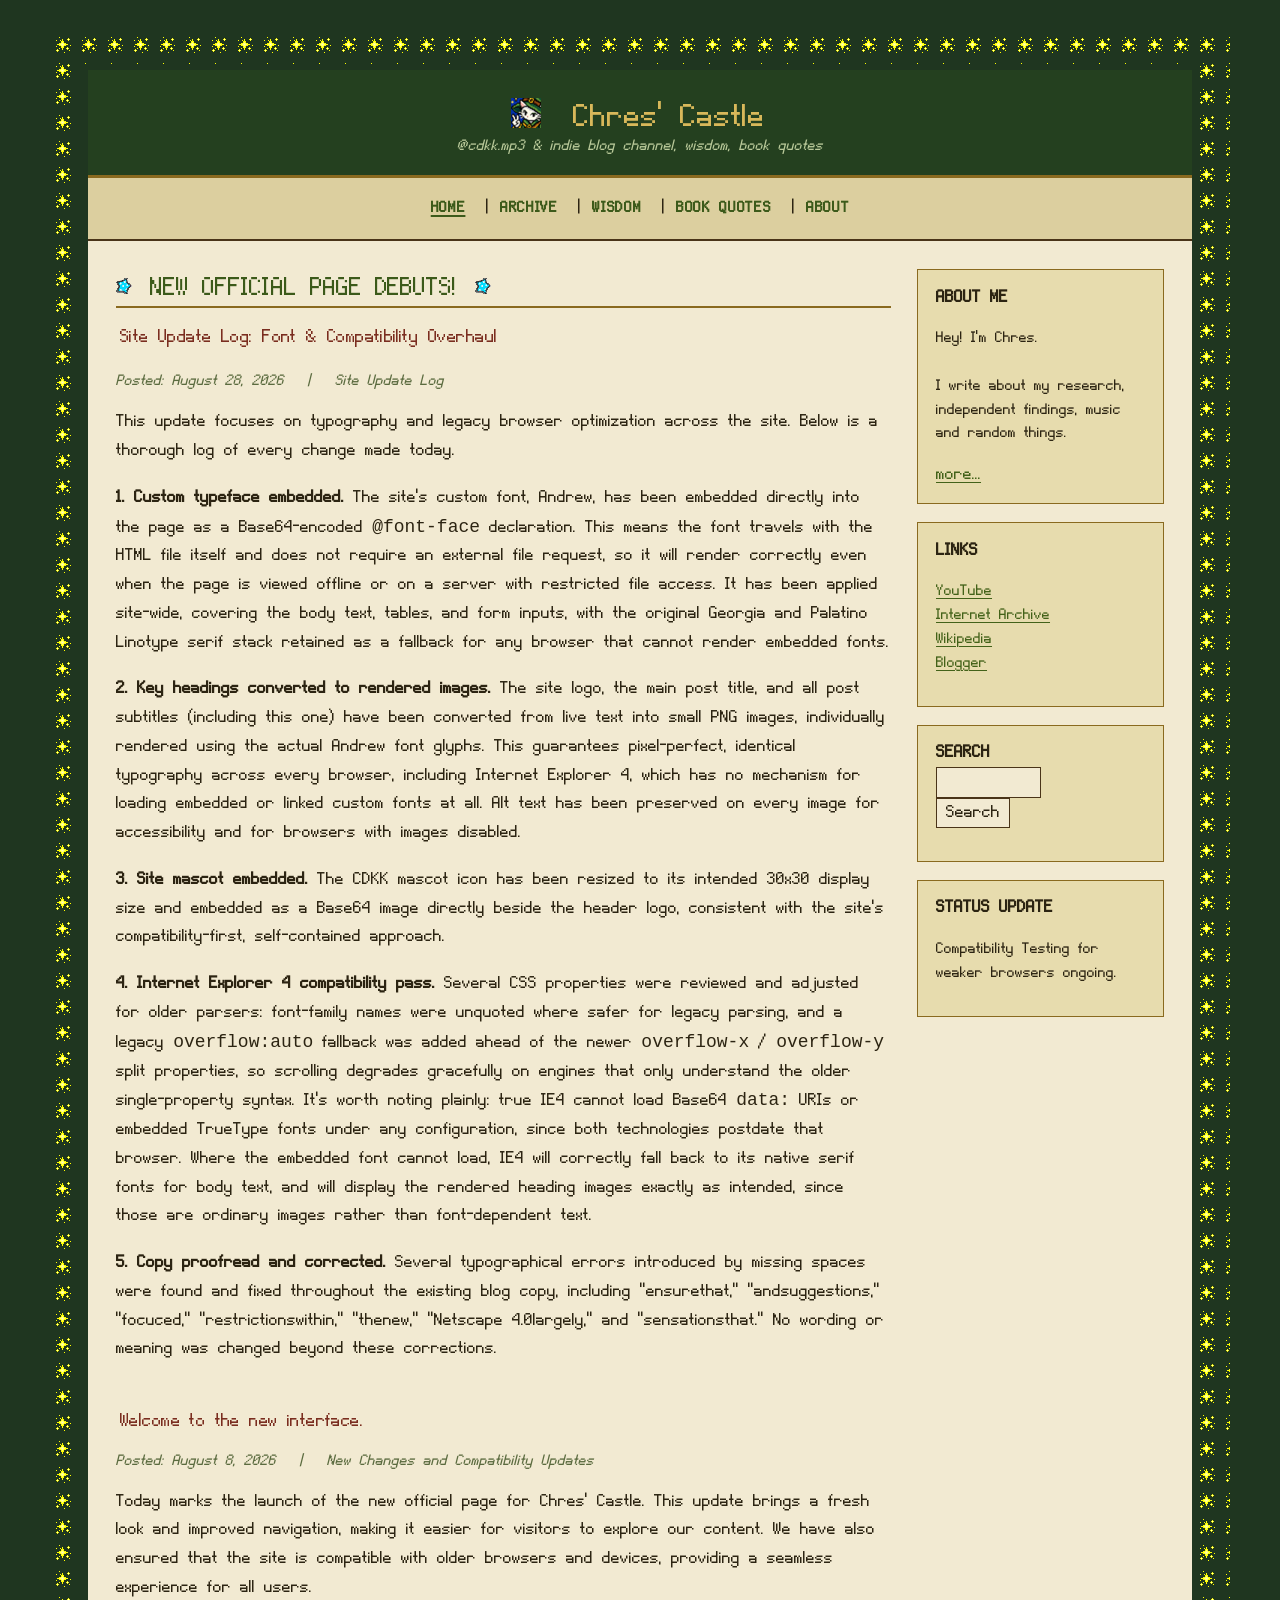
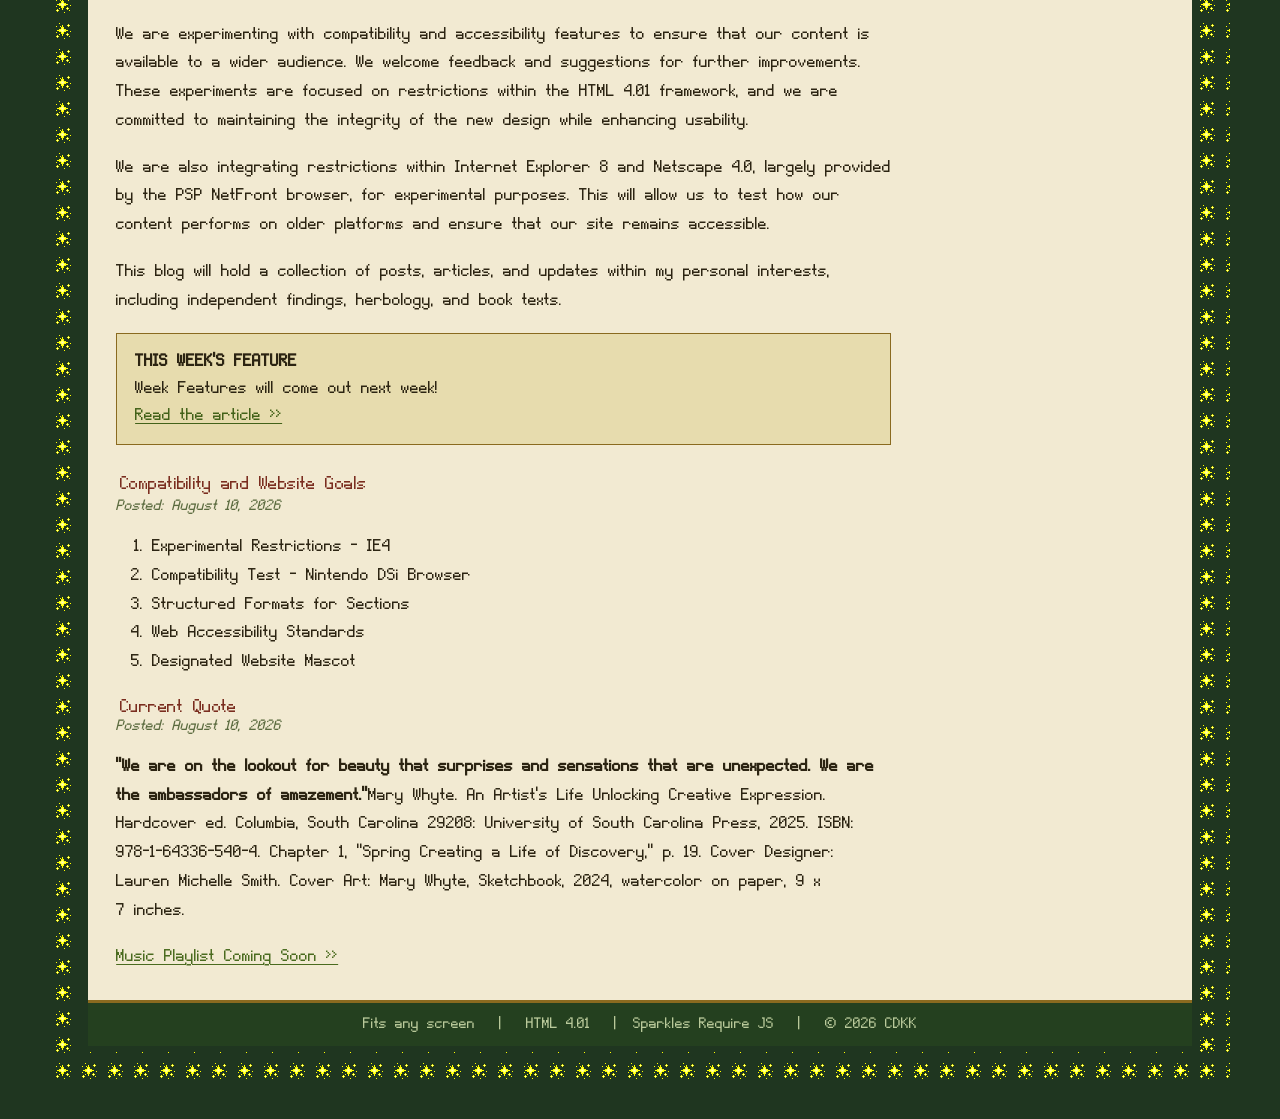
==== index.html @ 3dc77362 "v1.01 Bigger Cursor Element" ====
<!DOCTYPE html PUBLIC "-//W3C//DTD HTML 4.01 Transitional//EN"><html lang="en"><head><meta http-equiv="Content-Type" content="text/html; charset=UTF-8"><meta http-equiv="X-UA-Compatible" content="IE=edge"><meta name="viewport" content="width=device-width, initial-scale=1, viewport-fit=cover"><meta name="description" content="Chres' Castle: a personal indie blog with independent research, herbology notes, book quotes, wisdom and @cdkk.mp3 music updates."><meta name="theme-color" content="#1f3620"><meta name="color-scheme" content="light"><meta name="author" content="Chres (CDKK)"><meta name="robots" content="index,follow"><meta name="referrer" content="strict-origin-when-cross-origin"><meta name="format-detection" content="telephone=no"><meta name="apple-mobile-web-app-title" content="Chres' Castle"><meta property="og:title" content="Chres' Castle — Indie Blog, Wisdom &amp; Book Quotes"><meta property="og:description" content="Chres' Castle: a personal indie blog with independent research, herbology notes, book quotes, wisdom and @cdkk.mp3 music updates."><meta property="og:type" content="website"><meta property="og:site_name" content="Chres' Castle"><meta name="twitter:card" content="summary"><link rel="icon" type="image/png" href="[data-uri]"><link rel="apple-touch-icon" href="[data-uri]"><link rel="canonical" href="https://chrisdiekunstkatze.com/"><meta property="og:url" content="https://chrisdiekunstkatze.com/"><title>Chres' Castle — Indie Blog, Wisdom &amp; Book Quotes</title><style type="text/css">@font-face{font-family:Andrew;src:url([data-uri]) format('truetype');font-display:swap;font-weight:normal;font-style:normal}body{background-color:#1f3620;color:#2c2412;font-family:Andrew,Georgia,"Palatino Linotype","Book Antiqua",serif;font-size:9pt;margin:0;padding:20px 0;cursor:url([data-uri]) 0 0,auto}a{color:#4a6b1f;text-decoration:underline;cursor:url([data-uri]) 0 0,pointer}a:hover{color:#8a5a1f}table{font-family:Andrew,Georgia,"Palatino Linotype","Book Antiqua",serif;font-size:9pt}.site{width:468px;height:260px;overflow:auto;overflow-x:hidden;overflow-y:auto;background-color:#f2ead2;border:6px solid #1f3620}.top{background-color:#24401f;color:#e9dfb8;padding:10pt 8pt;border-bottom:3px solid #8a6a1f;text-align:center}.logo{font-family:Andrew,"Palatino Linotype","Book Antiqua",Georgia,serif;font-size:20pt;font-weight:bold;letter-spacing:1pt;color:#d8b85a}.tagline{font-size:8pt;font-style:italic;color:#b9c99a;margin-top:2pt}.menu{background-color:#dccf9f;border-bottom:2px solid #4a3418;padding:5pt;text-align:center}.menu a{font-weight:bold;text-decoration:none;margin-left:5pt;margin-right:5pt;color:#3c5a1a;text-transform:uppercase;font-size:8pt;letter-spacing:0.5pt}.menu a:hover{color:#8a3324}.main{padding:8pt}.title{color:#3c5a1a;font-family:Andrew,"Palatino Linotype","Book Antiqua",Georgia,serif;font-size:15pt;font-weight:bold;border-bottom:2px solid #8a6a1f;padding-bottom:4pt;margin-bottom:6pt}.posttitle{color:#7a2d1f;font-size:11pt;font-weight:bold;font-family:Andrew,"Palatino Linotype","Book Antiqua",Georgia,serif}.date{color:#5b6b3f;font-size:8pt;font-style:italic}.box{border:1px solid #8a6a1f;background-color:#e7dcae;padding:6pt}.side{width:105px;vertical-align:top;padding-left:8pt}.content{width:325px;vertical-align:top}.small{font-size:8pt}.starframe{background-image:url([data-uri]);background-repeat:repeat;background-color:#1f3620;padding:18px}.footer{background-color:#24401f;border-top:3px solid #8a6a1f;color:#b9c99a;padding:6pt;text-align:center;font-size:8pt}hr{border:none;border-top:1px dashed #8a6a1f;height:0}input{font-family:Andrew,Georgia,"Book Antiqua",serif;font-size:8pt;background-color:#f2ead2;border:1px solid #4a3418;color:#2c2412}
 @media screen and (min-width:481px){:root{--g:clamp(8px,2.5vw,36px)}html{-webkit-text-size-adjust:100%;text-size-adjust:100%}body{font-size:clamp(15px,.35vw + 13.5px,21px);line-height:1.5;padding:var(--g) 0;overflow-x:hidden}table{font-size:inherit}body>table>tbody>tr>td>table{width:calc(100% - 2*var(--g));max-width:1180px}.starframe{padding:var(--g)}.site,body>table>tbody>tr>td>table.site{width:100%;height:auto;overflow:visible;box-sizing:border-box}body>table>tbody>tr>td>table.site{width:calc(100% - 2*var(--g));max-width:1180px}.top{padding:1.1em .8em}.logo{font-size:2.1em;line-height:1.2}.tagline,.small,.date,.footer{font-size:.88em}.menu{padding:.5em .4em;line-height:2}.menu a{font-size:.9em;margin:0;padding:.35em .7em;display:inline-block}.main{padding:clamp(12px,2.2vw,32px)}.title{font-size:1.6em;margin-bottom:.6em}.posttitle{font-size:1.25em;margin-top:.4em}.content{width:auto;overflow-wrap:break-word;word-wrap:break-word}.content p,.content li{line-height:1.6;max-width:46em}.content img{max-width:100%;height:auto}.side{width:26%;min-width:190px;max-width:320px;padding-left:clamp(14px,2vw,32px)}.box{padding:.8em 1em;line-height:1.5}input{font-size:1em;padding:.3em .5em;max-width:100%;box-sizing:border-box}input[type=text]{width:100%}input[type=submit]{cursor:pointer}.footer{padding:.8em}}@media screen and (min-width:1600px){body{font-size:clamp(21px,.5vw + 14px,26px)}body>table>tbody>tr>td>table,body>table>tbody>tr>td>table.site{max-width:1500px}.top img,.title img,.posttitle img{zoom:2;image-rendering:pixelated}}@media screen and (max-width:479px),screen and (min-width:481px) and (max-width:640px){:root{--g:8px}html{-webkit-text-size-adjust:100%;text-size-adjust:100%}body{font-size:16px;line-height:1.5;padding:var(--g) 0;overflow-x:hidden}table{font-size:inherit}body>table>tbody>tr>td>table{width:calc(100% - 2*var(--g));max-width:none}.starframe{padding:var(--g)}.site,body>table>tbody>tr>td>table.site{width:100%;height:auto;overflow:visible;box-sizing:border-box}body>table>tbody>tr>td>table.site{width:calc(100% - 2*var(--g))}.top{padding:.9em .6em}.tagline,.small,.date,.footer{font-size:.88em}.menu{line-height:2}.menu a{font-size:.9em;display:inline-block}.main{padding:12px}.title{font-size:1.4em}.posttitle{font-size:1.2em}.content{overflow-wrap:break-word;word-wrap:break-word}.content img,.top img{max-width:100%;height:auto}.box{padding:.8em 1em}input{font-size:16px;padding:.3em .5em;max-width:100%;box-sizing:border-box}input[type=text]{width:100%}.main table,.main tbody,.main tr,.main td{display:block;width:auto}.content,.side{width:auto;min-width:0;max-width:none}.side{padding-left:0;margin-top:1.5em}.logo{font-size:1.7em}.menu a{padding:.5em .55em}.box,.menu,.footer{overflow-wrap:break-word}}@media screen and (min-resolution:1.5dppx){.top img,.title img,.posttitle img{image-rendering:pixelated}}@media (prefers-reduced-motion:reduce){.cursor-sparkle{display:none!important}}@media (hover:none){.cursor-sparkle{display:none!important}}html{background:#1f3620;scroll-behavior:smooth;scroll-padding-top:12px;scrollbar-color:#8a6a1f #1f3620;-webkit-tap-highlight-color:rgba(138,106,31,.25)}@media (prefers-reduced-motion:reduce){html{scroll-behavior:auto}a{transition:none!important}}::selection{background:#d8b85a;color:#1f3620}body{min-height:100vh;min-height:100dvh;padding-left:env(safe-area-inset-left,0px);padding-right:env(safe-area-inset-right,0px);padding-bottom:calc(var(--g,0px) + env(safe-area-inset-bottom,0px))}.skip{position:absolute;left:8px;top:-80px;z-index:10000;background:#1f3620;color:#f2ead2;padding:.6em 1em;border:2px solid #d8b85a;text-decoration:none;transition:top .15s}.skip:focus{top:8px}a:focus-visible,input:focus-visible,button:focus-visible{outline:3px solid #7a2d1f;outline-offset:2px}#content:focus{outline:none}a{text-underline-offset:.18em;text-decoration-thickness:1px;transition:color .15s;touch-action:manipulation}a:hover{text-decoration-thickness:2px}a:active{color:#7a2d1f}.box a{color:#436219}.menu a[aria-current=page]{text-decoration:underline;text-decoration-thickness:2px}.content{hyphens:auto;overflow-wrap:anywhere}.content p{text-wrap:pretty}.title,.posttitle{text-wrap:balance}img{border:0;height:auto}.top img,.title img,.posttitle img,.content img{image-rendering:crisp-edges;image-rendering:pixelated}.content ol{padding-inline-start:2em}input,button{accent-color:#4a6b1f}input[type=submit]{touch-action:manipulation}@media (pointer:coarse){.menu a{min-height:44px;line-height:44px;padding-top:0;padding-bottom:0}.side a{display:inline-block;padding:.35em 0}input[type=submit]{min-height:44px;padding:0 1.2em}input[type=search],input[type=text]{min-height:44px}}@media (max-width:360px){.menu a{padding:.4em .35em}.logo{font-size:1.4em}.main{padding:8px}}@media (orientation:landscape) and (max-height:500px){body{padding-top:4px}.top{padding:.5em}}@media (prefers-contrast:more){.box{border-width:2px}.date{color:#3a4527}a{color:#2c4a0c}}@media (forced-colors:active){.box,.site{border:2px solid CanvasText}.cursor-sparkle{display:none}}#sparkle-layer{position:fixed;left:0;top:0;width:100%;height:100%;pointer-events:none;z-index:9999;overflow:hidden;contain:strict;--k:1.5}@media (min-width:1600px){#sparkle-layer{--k:2.25}}.cursor-sparkle{position:absolute;left:0;top:0;width:calc(16px * var(--k,1));height:calc(16px * var(--k,1));image-rendering:pixelated;animation:sparkle-pop2 var(--d,700ms) ease-out forwards;contain:layout paint style}@keyframes sparkle-pop2{0%{opacity:1;transform:translate3d(var(--x),var(--y),0) translate(-50%,-50%) scale(calc(var(--s) * .4)) rotate(0deg)}30%{opacity:1;transform:translate3d(var(--x),var(--y),0) translate(-50%,-50%) scale(calc(var(--s) * 1.1)) rotate(45deg)}100%{opacity:0;transform:translate3d(var(--x),calc(var(--y) - 24px),0) translate(-50%,-50%) scale(calc(var(--s) * .6)) rotate(90deg)}}@media print{@page{margin:1.5cm}body{background:#fff!important;color:#000;font-size:11pt;padding:0}html{background:#fff}.starframe{background:none!important;padding:0}.site{border:0;width:auto!important}.menu,.side,.skip,#sparkle-layer,.footer{display:none!important}.content a[href^=http]:after{content:" (" attr(href) ")";font-size:.85em}}@media (pointer:fine){:root{--c1:url([data-uri]);--c2:url([data-uri])}body{cursor:var(--c1) 0 0,auto;cursor:-webkit-image-set(var(--c1) 1x,var(--c2) 2x) 0 0,auto;cursor:image-set(var(--c1) 1x,var(--c2) 2x) 0 0,auto}a,.menu a,input[type=submit],button,label{cursor:var(--c1) 0 0,pointer;cursor:-webkit-image-set(var(--c1) 1x,var(--c2) 2x) 0 0,pointer;cursor:image-set(var(--c1) 1x,var(--c2) 2x) 0 0,pointer}input[type=text],input[type=search]{cursor:text}}@media (pointer:fine) and (min-width:1600px){:root{--c1:url([data-uri]);--c2:url([data-uri])}}</style></head><body><a class="skip" href="#content">Skip to main content</a><table role="presentation" width="100%" border="0" cellpadding="0" cellspacing="0"><tbody><tr><td align="center" valign="top"><table role="presentation" border="0" cellpadding="0" cellspacing="0"><tbody><tr><td class="starframe"><table role="presentation" class="site" border="0" cellpadding="0" cellspacing="0"><tbody><tr><td class="top"><div class="logo"><img decoding="async" src="[data-uri]" width="30" height="30" alt="Chres' Castle mascot" fetchpriority="high" style="vertical-align:middle;margin-right:6pt"> <img decoding="async" src="[data-uri]" width="200" height="33" alt="Chres' Castle" style="vertical-align:middle"></div><div class="tagline">@cdkk.mp3 &amp; indie blog channel, wisdom, book quotes</div></td></tr><tr><td class="menu" role="navigation" aria-label="Main menu"><a href="https://chrisdiekunstkatze.com/index.html" aria-current="page">HOME</a> |<a href="https://chrisdiekunstkatze.com/archive.html">ARCHIVE</a> |<a href="https://chrisdiekunstkatze.com/games.html">WISDOM</a> |<a href="https://chrisdiekunstkatze.com/music.html">BOOK QUOTES</a> |<a href="https://chrisdiekunstkatze.com/about.html">ABOUT</a></td></tr><tr><td class="main"><table role="presentation" width="100%" border="0" cellpadding="0" cellspacing="0"><tbody><tr><td class="content" id="content" tabindex="-1" role="main"><div class="title" role="heading" aria-level="1"><img decoding="async" src="[data-uri]" width="16" height="16" alt="" style="vertical-align:middle"> <img decoding="async" src="[data-uri]" width="315" height="26" alt="NEW OFFICIAL PAGE DEBUTS!" style="vertical-align:middle"> <img decoding="async" src="[data-uri]" width="16" height="16" alt="" style="vertical-align:middle"></div><p class="posttitle" role="heading" aria-level="2"><img decoding="async" src="[data-uri]" width="385" height="26" alt="Site Update Log: Font &amp; Compatibility Overhaul" style="vertical-align:middle"></p><div class="date">Posted: August 28, 2026 &nbsp; | &nbsp; Site Update Log</div><p>This update focuses on typography and legacy browser optimization across the site. Below is a thorough log of every change made today.</p><p><b>1. Custom typeface embedded.</b> The site's custom font, Andrew, has been embedded directly into the page as a Base64-encoded <code>@font-face</code> declaration. This means the font travels with the HTML file itself and does not require an external file request, so it will render correctly even when the page is viewed offline or on a server with restricted file access. It has been applied site-wide, covering the body text, tables, and form inputs, with the original Georgia and Palatino Linotype serif stack retained as a fallback for any browser that cannot render embedded fonts.</p><p><b>2. Key headings converted to rendered images.</b> The site logo, the main post title, and all post subtitles (including this one) have been converted from live text into small PNG images, individually rendered using the actual Andrew font glyphs. This guarantees pixel-perfect, identical typography across every browser, including Internet Explorer 4, which has no mechanism for loading embedded or linked custom fonts at all. Alt text has been preserved on every image for accessibility and for browsers with images disabled.</p><p><b>3. Site mascot embedded.</b> The CDKK mascot icon has been resized to its intended 30x30 display size and embedded as a Base64 image directly beside the header logo, consistent with the site's compatibility-first, self-contained approach.</p><p><b>4. Internet Explorer 4 compatibility pass.</b> Several CSS properties were reviewed and adjusted for older parsers: font-family names were unquoted where safer for legacy parsing, and a legacy <code>overflow:auto</code> fallback was added ahead of the newer <code>overflow-x</code> / <code>overflow-y</code> split properties, so scrolling degrades gracefully on engines that only understand the older single-property syntax. It's worth noting plainly: true IE4 cannot load Base64 <code>data:</code> URIs or embedded TrueType fonts under any configuration, since both technologies postdate that browser. Where the embedded font cannot load, IE4 will correctly fall back to its native serif fonts for body text, and will display the rendered heading images exactly as intended, since those are ordinary images rather than font-dependent text.</p><p><b>5. Copy proofread and corrected.</b> Several typographical errors introduced by missing spaces were found and fixed throughout the existing blog copy, including "ensurethat," "andsuggestions," "focuced," "restrictionswithin," "thenew," "Netscape 4.0largely," and "sensationsthat." No wording or meaning was changed beyond these corrections.</p><br><p class="posttitle" role="heading" aria-level="2"><img decoding="async" src="[data-uri]" width="251" height="21" alt="Welcome to the new interface." style="vertical-align:middle"></p><div class="date">Posted: August 8, 2026 &nbsp; | &nbsp; New Changes and Compatibility Updates</div><p>Today marks the launch of the new official page for Chres' Castle. This update brings a fresh look and improved navigation, making it easier for visitors to explore our content. We have also ensured that the site is compatible with older browsers and devices, providing a seamless experience for all users.</p><p>We are experimenting with compatibility and accessibility features to ensure that our content is available to a wider audience. We welcome feedback and suggestions for further improvements. These experiments are focused on restrictions within the HTML 4.01 framework, and we are committed to maintaining the integrity of the new design while enhancing usability.</p><p>We are also integrating restrictions within Internet Explorer 8 and Netscape 4.0, largely provided by the PSP NetFront browser, for experimental purposes. This will allow us to test how our content performs on older platforms and ensure that our site remains accessible.</p><p>This blog will hold a collection of posts, articles, and updates within my personal interests, including independent findings, herbology, and book texts.</p><div class="box"><b>THIS WEEK'S FEATURE</b><br>Week Features will come out next week!<br><a href="https://chrisdiekunstkatze.com/psp.html">Read the article &gt;&gt;</a></div><br><div class="posttitle" role="heading" aria-level="2"><img decoding="async" src="[data-uri]" width="254" height="26" alt="Compatibility and Website Goals" style="vertical-align:middle"></div><div class="date">Posted: August 10, 2026</div><ol><li>Experimental Restrictions - IE4</li><li>Compatibility Test - Nintendo DSi Browser</li><li>Structured Formats for Sections</li><li>Web Accessibility Standards</li><li>Designated Website Mascot</li></ol><div class="posttitle" role="heading" aria-level="2"><img decoding="async" src="[data-uri]" width="125" height="23" alt="Current Quote" style="vertical-align:middle"></div><div class="date">Posted: August 10, 2026</div><p><b>"We are on the lookout for beauty that surprises and sensations that are unexpected. We are the ambassadors of amazement."</b>Mary Whyte. An Artist's Life Unlocking Creative Expression. Hardcover ed. Columbia, South Carolina 29208: University of South Carolina Press, 2025. ISBN: 978-1-64336-540-4. Chapter 1, "Spring Creating a Life of Discovery," p. 19. Cover Designer: Lauren Michelle Smith. Cover Art: Mary Whyte, Sketchbook, 2024, watercolor on paper, 9 x 7 inches.</p><p><a href="https://chrisdiekunstkatze.com/music.html">Music Playlist Coming Soon &gt;&gt;</a></p></td><td class="side" role="complementary" aria-label="Sidebar"><div class="box"><b>ABOUT ME</b><p class="small">Hey! I'm Chres.<br><br>I write about my research, independent findings, music and random things.</p><a href="https://chrisdiekunstkatze.com/about.html">more...</a></div><br><div class="box"><b>LINKS</b><p class="small"><a href="https://www.youtube.com/" rel="noopener noreferrer">YouTube</a><br><a href="https://archive.org/" rel="noopener noreferrer">Internet Archive</a><br><a href="https://www.wikipedia.org/" rel="noopener noreferrer">Wikipedia</a><br><a href="https://www.blogger.com/" rel="noopener noreferrer">Blogger</a></p></div><br><div class="box"><b>SEARCH</b><form role="search" action="https://chrisdiekunstkatze.com/search.html" method="get"><input type="search" name="q" size="10" aria-label="Search the site" autocomplete="off" enterkeyhint="search"><br><input type="submit" value="Search"></form></div><br><div class="box"><b>STATUS UPDATE</b><p class="small">Compatibility Testing for weaker browsers ongoing.<br></p></div></td></tr></tbody></table></td></tr><tr><td class="footer" role="contentinfo">Fits any screen &nbsp; | &nbsp; HTML 4.01 &nbsp; | &nbsp;Sparkles Require JS &nbsp; | &nbsp; &copy; 2026 CDKK</td></tr></tbody></table></td></tr></tbody></table></td></tr></tbody></table><script type="text/javascript">
(function(){"use strict";
if(!(document.addEventListener&&document.createElement&&window.requestAnimationFrame&&window.matchMedia))return;
var fine=matchMedia("(pointer: fine)"),reduce=matchMedia("(prefers-reduced-motion: reduce)");
if(!fine.matches)return;
var layer=document.createElement("div");layer.id="sparkle-layer";layer.setAttribute("aria-hidden","true");document.body.appendChild(layer);
var proto=new Image();proto.src="[data-uri]";proto.alt="";proto.decoding="async";proto.className="cursor-sparkle";proto.setAttribute("aria-hidden","true");
var MAX=48,live=0,px=null,py=null,pt=null,ang=null,energy=0,pending=false,mx=0,my=0;
function done(e){var el=e.target;if(el.parentNode){el.parentNode.removeChild(el);live--;}}
function spawn(x,y,n){for(var i=0;i<n&&live<MAX;i++){var el=proto.cloneNode(false),st=el.style;
st.setProperty("--x",(x+(Math.random()-.5)*30)+"px");st.setProperty("--y",(y+(Math.random()-.5)*30)+"px");
st.setProperty("--s",(.6+Math.random()*.8).toFixed(2));st.setProperty("--d",Math.round(500+Math.random()*400)+"ms");
el.addEventListener("animationend",done);layer.appendChild(el);live++;}}
function frame(t){pending=false;var x=mx,y=my;
if(pt!==null){var dt=Math.min(t-pt,100);if(dt>0){var dx=x-px,dy=y-py,dist=Math.hypot(dx,dy);
energy=Math.max(0,energy-dt*.02);var a=Math.atan2(dy,dx),rev=false;
if(ang!==null&&dist>2){var d=Math.abs(a-ang);if(d>Math.PI)d=2*Math.PI-d;if(d>Math.PI/2)rev=true;}
if(dist>2)ang=a;energy=Math.min(40,energy+dist/dt*.8+(rev?6:0));
if(energy>6){var c=Math.min(6,Math.round(energy/7));if(c>0){spawn(x,y,c);energy*=.5;}}}}
px=x;py=y;pt=t;}
document.addEventListener("mousemove",function(e){mx=e.clientX;my=e.clientY;
if(pending||document.hidden||reduce.matches)return;pending=true;requestAnimationFrame(frame);},{passive:true});
document.addEventListener("visibilitychange",function(){pt=null;ang=null;energy=0;});
})();
</script></body></html>
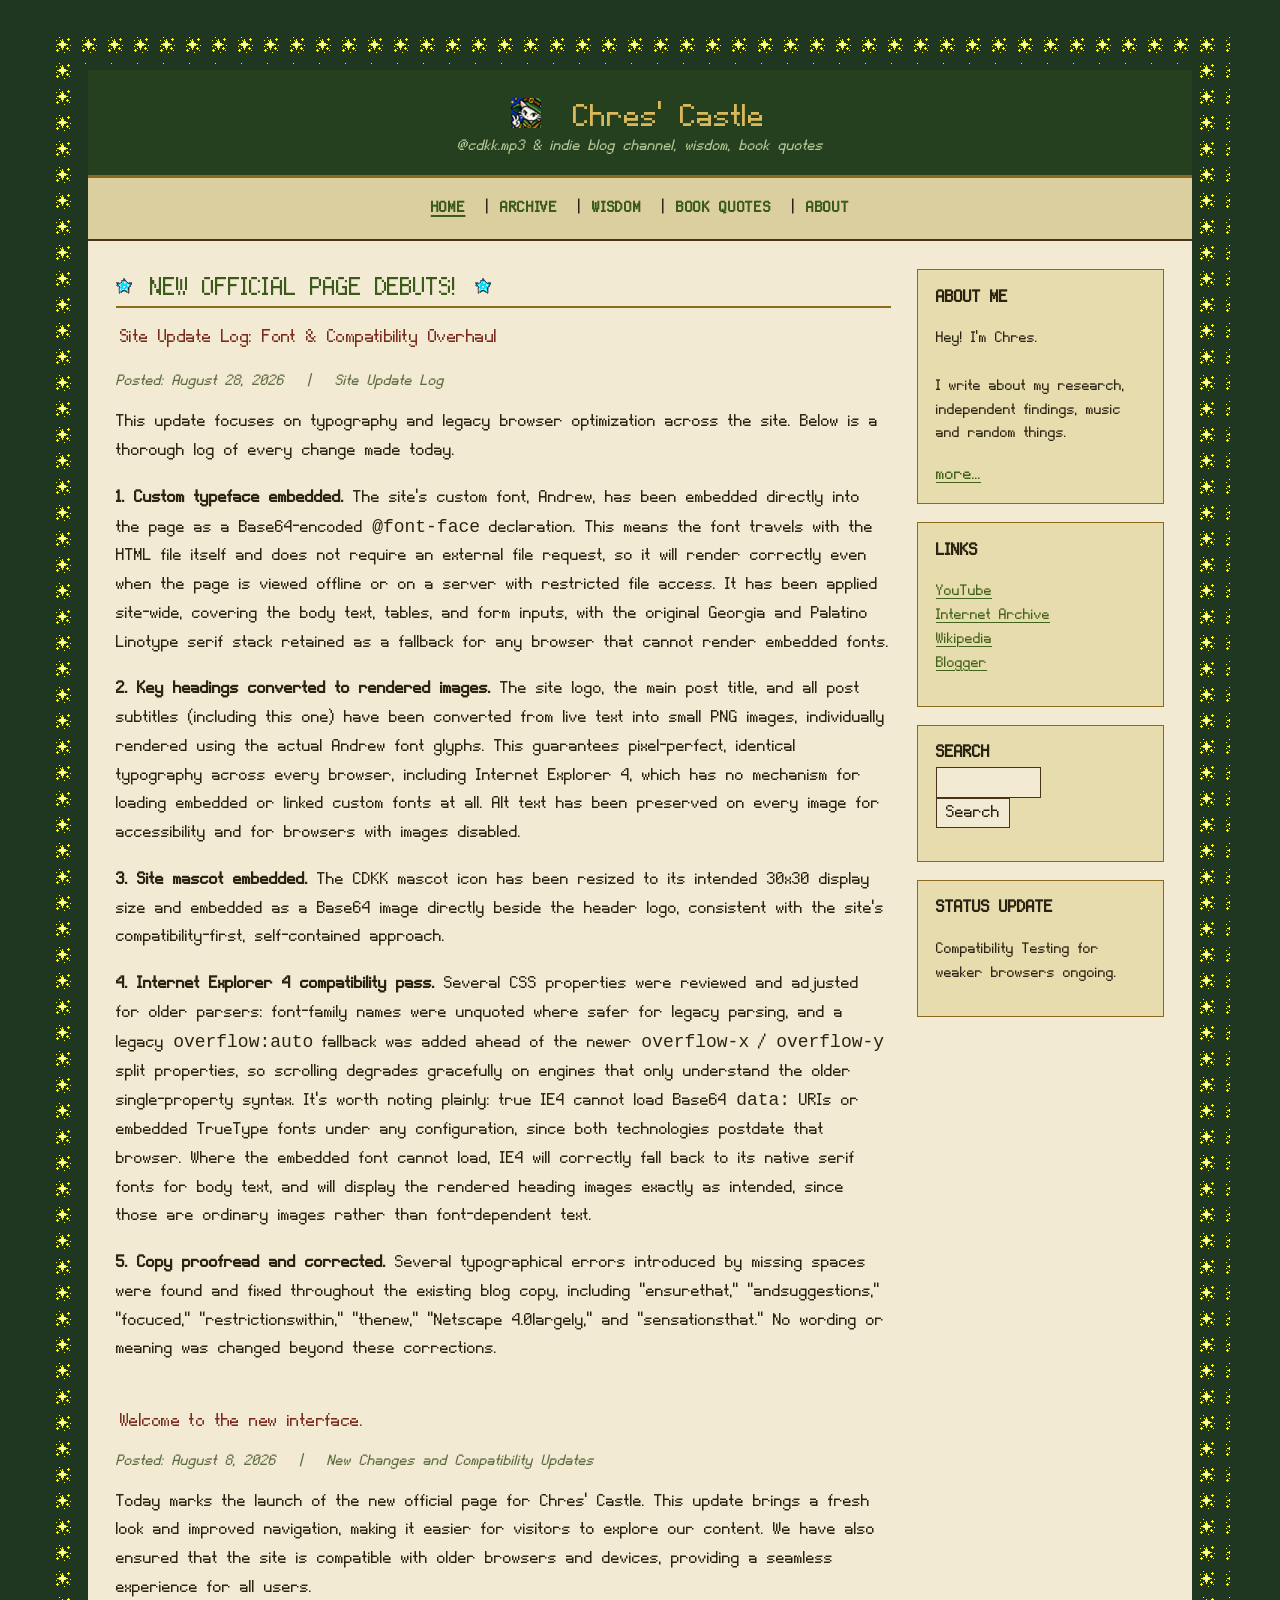
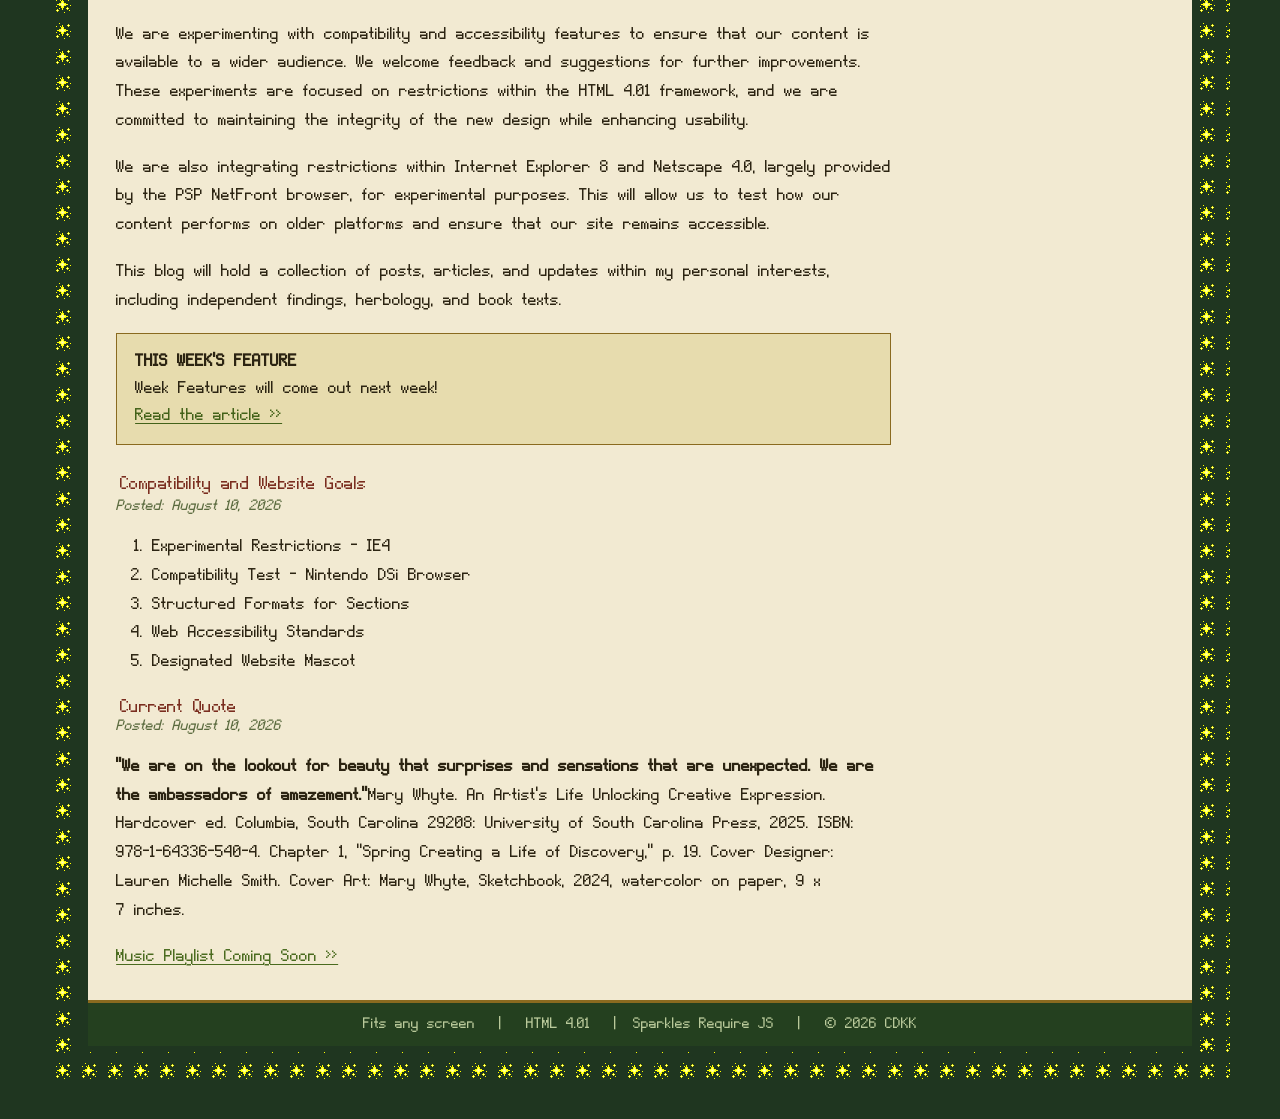
==== commit 383af729: "Further Mobile Compatibility - v.1.01 Fixes on mobile display when seen from a smartphone, etc." ====
--- a/index.html
+++ b/index.html
@@ -1,5 +1,5 @@
 <!DOCTYPE html PUBLIC "-//W3C//DTD HTML 4.01 Transitional//EN"><html lang="en"><head><meta http-equiv="Content-Type" content="text/html; charset=UTF-8"><meta http-equiv="X-UA-Compatible" content="IE=edge"><meta name="viewport" content="width=device-width, initial-scale=1, viewport-fit=cover"><meta name="description" content="Chres' Castle: a personal indie blog with independent research, herbology notes, book quotes, wisdom and @cdkk.mp3 music updates."><meta name="theme-color" content="#1f3620"><meta name="color-scheme" content="light"><meta name="author" content="Chres (CDKK)"><meta name="robots" content="index,follow"><meta name="referrer" content="strict-origin-when-cross-origin"><meta name="format-detection" content="telephone=no"><meta name="apple-mobile-web-app-title" content="Chres' Castle"><meta property="og:title" content="Chres' Castle — Indie Blog, Wisdom &amp; Book Quotes"><meta property="og:description" content="Chres' Castle: a personal indie blog with independent research, herbology notes, book quotes, wisdom and @cdkk.mp3 music updates."><meta property="og:type" content="website"><meta property="og:site_name" content="Chres' Castle"><meta name="twitter:card" content="summary"><link rel="icon" type="image/png" href="[data-uri]"><link rel="apple-touch-icon" href="[data-uri]"><link rel="canonical" href="https://chrisdiekunstkatze.com/"><meta property="og:url" content="https://chrisdiekunstkatze.com/"><title>Chres' Castle — Indie Blog, Wisdom &amp; Book Quotes</title><style type="text/css">@font-face{font-family:Andrew;src:url([data-uri]) format('truetype');font-display:swap;font-weight:normal;font-style:normal}body{background-color:#1f3620;color:#2c2412;font-family:Andrew,Georgia,"Palatino Linotype","Book Antiqua",serif;font-size:9pt;margin:0;padding:20px 0;cursor:url([data-uri]) 0 0,auto}a{color:#4a6b1f;text-decoration:underline;cursor:url([data-uri]) 0 0,pointer}a:hover{color:#8a5a1f}table{font-family:Andrew,Georgia,"Palatino Linotype","Book Antiqua",serif;font-size:9pt}.site{width:468px;height:260px;overflow:auto;overflow-x:hidden;overflow-y:auto;background-color:#f2ead2;border:6px solid #1f3620}.top{background-color:#24401f;color:#e9dfb8;padding:10pt 8pt;border-bottom:3px solid #8a6a1f;text-align:center}.logo{font-family:Andrew,"Palatino Linotype","Book Antiqua",Georgia,serif;font-size:20pt;font-weight:bold;letter-spacing:1pt;color:#d8b85a}.tagline{font-size:8pt;font-style:italic;color:#b9c99a;margin-top:2pt}.menu{background-color:#dccf9f;border-bottom:2px solid #4a3418;padding:5pt;text-align:center}.menu a{font-weight:bold;text-decoration:none;margin-left:5pt;margin-right:5pt;color:#3c5a1a;text-transform:uppercase;font-size:8pt;letter-spacing:0.5pt}.menu a:hover{color:#8a3324}.main{padding:8pt}.title{color:#3c5a1a;font-family:Andrew,"Palatino Linotype","Book Antiqua",Georgia,serif;font-size:15pt;font-weight:bold;border-bottom:2px solid #8a6a1f;padding-bottom:4pt;margin-bottom:6pt}.posttitle{color:#7a2d1f;font-size:11pt;font-weight:bold;font-family:Andrew,"Palatino Linotype","Book Antiqua",Georgia,serif}.date{color:#5b6b3f;font-size:8pt;font-style:italic}.box{border:1px solid #8a6a1f;background-color:#e7dcae;padding:6pt}.side{width:105px;vertical-align:top;padding-left:8pt}.content{width:325px;vertical-align:top}.small{font-size:8pt}.starframe{background-image:url([data-uri]);background-repeat:repeat;background-color:#1f3620;padding:18px}.footer{background-color:#24401f;border-top:3px solid #8a6a1f;color:#b9c99a;padding:6pt;text-align:center;font-size:8pt}hr{border:none;border-top:1px dashed #8a6a1f;height:0}input{font-family:Andrew,Georgia,"Book Antiqua",serif;font-size:8pt;background-color:#f2ead2;border:1px solid #4a3418;color:#2c2412}
- @media screen and (min-width:481px){:root{--g:clamp(8px,2.5vw,36px)}html{-webkit-text-size-adjust:100%;text-size-adjust:100%}body{font-size:clamp(15px,.35vw + 13.5px,21px);line-height:1.5;padding:var(--g) 0;overflow-x:hidden}table{font-size:inherit}body>table>tbody>tr>td>table{width:calc(100% - 2*var(--g));max-width:1180px}.starframe{padding:var(--g)}.site,body>table>tbody>tr>td>table.site{width:100%;height:auto;overflow:visible;box-sizing:border-box}body>table>tbody>tr>td>table.site{width:calc(100% - 2*var(--g));max-width:1180px}.top{padding:1.1em .8em}.logo{font-size:2.1em;line-height:1.2}.tagline,.small,.date,.footer{font-size:.88em}.menu{padding:.5em .4em;line-height:2}.menu a{font-size:.9em;margin:0;padding:.35em .7em;display:inline-block}.main{padding:clamp(12px,2.2vw,32px)}.title{font-size:1.6em;margin-bottom:.6em}.posttitle{font-size:1.25em;margin-top:.4em}.content{width:auto;overflow-wrap:break-word;word-wrap:break-word}.content p,.content li{line-height:1.6;max-width:46em}.content img{max-width:100%;height:auto}.side{width:26%;min-width:190px;max-width:320px;padding-left:clamp(14px,2vw,32px)}.box{padding:.8em 1em;line-height:1.5}input{font-size:1em;padding:.3em .5em;max-width:100%;box-sizing:border-box}input[type=text]{width:100%}input[type=submit]{cursor:pointer}.footer{padding:.8em}}@media screen and (min-width:1600px){body{font-size:clamp(21px,.5vw + 14px,26px)}body>table>tbody>tr>td>table,body>table>tbody>tr>td>table.site{max-width:1500px}.top img,.title img,.posttitle img{zoom:2;image-rendering:pixelated}}@media screen and (max-width:479px),screen and (min-width:481px) and (max-width:640px){:root{--g:8px}html{-webkit-text-size-adjust:100%;text-size-adjust:100%}body{font-size:16px;line-height:1.5;padding:var(--g) 0;overflow-x:hidden}table{font-size:inherit}body>table>tbody>tr>td>table{width:calc(100% - 2*var(--g));max-width:none}.starframe{padding:var(--g)}.site,body>table>tbody>tr>td>table.site{width:100%;height:auto;overflow:visible;box-sizing:border-box}body>table>tbody>tr>td>table.site{width:calc(100% - 2*var(--g))}.top{padding:.9em .6em}.tagline,.small,.date,.footer{font-size:.88em}.menu{line-height:2}.menu a{font-size:.9em;display:inline-block}.main{padding:12px}.title{font-size:1.4em}.posttitle{font-size:1.2em}.content{overflow-wrap:break-word;word-wrap:break-word}.content img,.top img{max-width:100%;height:auto}.box{padding:.8em 1em}input{font-size:16px;padding:.3em .5em;max-width:100%;box-sizing:border-box}input[type=text]{width:100%}.main table,.main tbody,.main tr,.main td{display:block;width:auto}.content,.side{width:auto;min-width:0;max-width:none}.side{padding-left:0;margin-top:1.5em}.logo{font-size:1.7em}.menu a{padding:.5em .55em}.box,.menu,.footer{overflow-wrap:break-word}}@media screen and (min-resolution:1.5dppx){.top img,.title img,.posttitle img{image-rendering:pixelated}}@media (prefers-reduced-motion:reduce){.cursor-sparkle{display:none!important}}@media (hover:none){.cursor-sparkle{display:none!important}}html{background:#1f3620;scroll-behavior:smooth;scroll-padding-top:12px;scrollbar-color:#8a6a1f #1f3620;-webkit-tap-highlight-color:rgba(138,106,31,.25)}@media (prefers-reduced-motion:reduce){html{scroll-behavior:auto}a{transition:none!important}}::selection{background:#d8b85a;color:#1f3620}body{min-height:100vh;min-height:100dvh;padding-left:env(safe-area-inset-left,0px);padding-right:env(safe-area-inset-right,0px);padding-bottom:calc(var(--g,0px) + env(safe-area-inset-bottom,0px))}.skip{position:absolute;left:8px;top:-80px;z-index:10000;background:#1f3620;color:#f2ead2;padding:.6em 1em;border:2px solid #d8b85a;text-decoration:none;transition:top .15s}.skip:focus{top:8px}a:focus-visible,input:focus-visible,button:focus-visible{outline:3px solid #7a2d1f;outline-offset:2px}#content:focus{outline:none}a{text-underline-offset:.18em;text-decoration-thickness:1px;transition:color .15s;touch-action:manipulation}a:hover{text-decoration-thickness:2px}a:active{color:#7a2d1f}.box a{color:#436219}.menu a[aria-current=page]{text-decoration:underline;text-decoration-thickness:2px}.content{hyphens:auto;overflow-wrap:anywhere}.content p{text-wrap:pretty}.title,.posttitle{text-wrap:balance}img{border:0;height:auto}.top img,.title img,.posttitle img,.content img{image-rendering:crisp-edges;image-rendering:pixelated}.content ol{padding-inline-start:2em}input,button{accent-color:#4a6b1f}input[type=submit]{touch-action:manipulation}@media (pointer:coarse){.menu a{min-height:44px;line-height:44px;padding-top:0;padding-bottom:0}.side a{display:inline-block;padding:.35em 0}input[type=submit]{min-height:44px;padding:0 1.2em}input[type=search],input[type=text]{min-height:44px}}@media (max-width:360px){.menu a{padding:.4em .35em}.logo{font-size:1.4em}.main{padding:8px}}@media (orientation:landscape) and (max-height:500px){body{padding-top:4px}.top{padding:.5em}}@media (prefers-contrast:more){.box{border-width:2px}.date{color:#3a4527}a{color:#2c4a0c}}@media (forced-colors:active){.box,.site{border:2px solid CanvasText}.cursor-sparkle{display:none}}#sparkle-layer{position:fixed;left:0;top:0;width:100%;height:100%;pointer-events:none;z-index:9999;overflow:hidden;contain:strict;--k:1.5}@media (min-width:1600px){#sparkle-layer{--k:2.25}}.cursor-sparkle{position:absolute;left:0;top:0;width:calc(16px * var(--k,1));height:calc(16px * var(--k,1));image-rendering:pixelated;animation:sparkle-pop2 var(--d,700ms) ease-out forwards;contain:layout paint style}@keyframes sparkle-pop2{0%{opacity:1;transform:translate3d(var(--x),var(--y),0) translate(-50%,-50%) scale(calc(var(--s) * .4)) rotate(0deg)}30%{opacity:1;transform:translate3d(var(--x),var(--y),0) translate(-50%,-50%) scale(calc(var(--s) * 1.1)) rotate(45deg)}100%{opacity:0;transform:translate3d(var(--x),calc(var(--y) - 24px),0) translate(-50%,-50%) scale(calc(var(--s) * .6)) rotate(90deg)}}@media print{@page{margin:1.5cm}body{background:#fff!important;color:#000;font-size:11pt;padding:0}html{background:#fff}.starframe{background:none!important;padding:0}.site{border:0;width:auto!important}.menu,.side,.skip,#sparkle-layer,.footer{display:none!important}.content a[href^=http]:after{content:" (" attr(href) ")";font-size:.85em}}@media (pointer:fine){:root{--c1:url([data-uri]);--c2:url([data-uri])}body{cursor:var(--c1) 0 0,auto;cursor:-webkit-image-set(var(--c1) 1x,var(--c2) 2x) 0 0,auto;cursor:image-set(var(--c1) 1x,var(--c2) 2x) 0 0,auto}a,.menu a,input[type=submit],button,label{cursor:var(--c1) 0 0,pointer;cursor:-webkit-image-set(var(--c1) 1x,var(--c2) 2x) 0 0,pointer;cursor:image-set(var(--c1) 1x,var(--c2) 2x) 0 0,pointer}input[type=text],input[type=search]{cursor:text}}@media (pointer:fine) and (min-width:1600px){:root{--c1:url([data-uri]);--c2:url([data-uri])}}</style></head><body><a class="skip" href="#content">Skip to main content</a><table role="presentation" width="100%" border="0" cellpadding="0" cellspacing="0"><tbody><tr><td align="center" valign="top"><table role="presentation" border="0" cellpadding="0" cellspacing="0"><tbody><tr><td class="starframe"><table role="presentation" class="site" border="0" cellpadding="0" cellspacing="0"><tbody><tr><td class="top"><div class="logo"><img decoding="async" src="[data-uri]" width="30" height="30" alt="Chres' Castle mascot" fetchpriority="high" style="vertical-align:middle;margin-right:6pt"> <img decoding="async" src="[data-uri]" width="200" height="33" alt="Chres' Castle" style="vertical-align:middle"></div><div class="tagline">@cdkk.mp3 &amp; indie blog channel, wisdom, book quotes</div></td></tr><tr><td class="menu" role="navigation" aria-label="Main menu"><a href="https://chrisdiekunstkatze.com/index.html" aria-current="page">HOME</a> |<a href="https://chrisdiekunstkatze.com/archive.html">ARCHIVE</a> |<a href="https://chrisdiekunstkatze.com/games.html">WISDOM</a> |<a href="https://chrisdiekunstkatze.com/music.html">BOOK QUOTES</a> |<a href="https://chrisdiekunstkatze.com/about.html">ABOUT</a></td></tr><tr><td class="main"><table role="presentation" width="100%" border="0" cellpadding="0" cellspacing="0"><tbody><tr><td class="content" id="content" tabindex="-1" role="main"><div class="title" role="heading" aria-level="1"><img decoding="async" src="[data-uri]" width="16" height="16" alt="" style="vertical-align:middle"> <img decoding="async" src="[data-uri]" width="315" height="26" alt="NEW OFFICIAL PAGE DEBUTS!" style="vertical-align:middle"> <img decoding="async" src="[data-uri]" width="16" height="16" alt="" style="vertical-align:middle"></div><p class="posttitle" role="heading" aria-level="2"><img decoding="async" src="[data-uri]" width="385" height="26" alt="Site Update Log: Font &amp; Compatibility Overhaul" style="vertical-align:middle"></p><div class="date">Posted: August 28, 2026 &nbsp; | &nbsp; Site Update Log</div><p>This update focuses on typography and legacy browser optimization across the site. Below is a thorough log of every change made today.</p><p><b>1. Custom typeface embedded.</b> The site's custom font, Andrew, has been embedded directly into the page as a Base64-encoded <code>@font-face</code> declaration. This means the font travels with the HTML file itself and does not require an external file request, so it will render correctly even when the page is viewed offline or on a server with restricted file access. It has been applied site-wide, covering the body text, tables, and form inputs, with the original Georgia and Palatino Linotype serif stack retained as a fallback for any browser that cannot render embedded fonts.</p><p><b>2. Key headings converted to rendered images.</b> The site logo, the main post title, and all post subtitles (including this one) have been converted from live text into small PNG images, individually rendered using the actual Andrew font glyphs. This guarantees pixel-perfect, identical typography across every browser, including Internet Explorer 4, which has no mechanism for loading embedded or linked custom fonts at all. Alt text has been preserved on every image for accessibility and for browsers with images disabled.</p><p><b>3. Site mascot embedded.</b> The CDKK mascot icon has been resized to its intended 30x30 display size and embedded as a Base64 image directly beside the header logo, consistent with the site's compatibility-first, self-contained approach.</p><p><b>4. Internet Explorer 4 compatibility pass.</b> Several CSS properties were reviewed and adjusted for older parsers: font-family names were unquoted where safer for legacy parsing, and a legacy <code>overflow:auto</code> fallback was added ahead of the newer <code>overflow-x</code> / <code>overflow-y</code> split properties, so scrolling degrades gracefully on engines that only understand the older single-property syntax. It's worth noting plainly: true IE4 cannot load Base64 <code>data:</code> URIs or embedded TrueType fonts under any configuration, since both technologies postdate that browser. Where the embedded font cannot load, IE4 will correctly fall back to its native serif fonts for body text, and will display the rendered heading images exactly as intended, since those are ordinary images rather than font-dependent text.</p><p><b>5. Copy proofread and corrected.</b> Several typographical errors introduced by missing spaces were found and fixed throughout the existing blog copy, including "ensurethat," "andsuggestions," "focuced," "restrictionswithin," "thenew," "Netscape 4.0largely," and "sensationsthat." No wording or meaning was changed beyond these corrections.</p><br><p class="posttitle" role="heading" aria-level="2"><img decoding="async" src="[data-uri]" width="251" height="21" alt="Welcome to the new interface." style="vertical-align:middle"></p><div class="date">Posted: August 8, 2026 &nbsp; | &nbsp; New Changes and Compatibility Updates</div><p>Today marks the launch of the new official page for Chres' Castle. This update brings a fresh look and improved navigation, making it easier for visitors to explore our content. We have also ensured that the site is compatible with older browsers and devices, providing a seamless experience for all users.</p><p>We are experimenting with compatibility and accessibility features to ensure that our content is available to a wider audience. We welcome feedback and suggestions for further improvements. These experiments are focused on restrictions within the HTML 4.01 framework, and we are committed to maintaining the integrity of the new design while enhancing usability.</p><p>We are also integrating restrictions within Internet Explorer 8 and Netscape 4.0, largely provided by the PSP NetFront browser, for experimental purposes. This will allow us to test how our content performs on older platforms and ensure that our site remains accessible.</p><p>This blog will hold a collection of posts, articles, and updates within my personal interests, including independent findings, herbology, and book texts.</p><div class="box"><b>THIS WEEK'S FEATURE</b><br>Week Features will come out next week!<br><a href="https://chrisdiekunstkatze.com/psp.html">Read the article &gt;&gt;</a></div><br><div class="posttitle" role="heading" aria-level="2"><img decoding="async" src="[data-uri]" width="254" height="26" alt="Compatibility and Website Goals" style="vertical-align:middle"></div><div class="date">Posted: August 10, 2026</div><ol><li>Experimental Restrictions - IE4</li><li>Compatibility Test - Nintendo DSi Browser</li><li>Structured Formats for Sections</li><li>Web Accessibility Standards</li><li>Designated Website Mascot</li></ol><div class="posttitle" role="heading" aria-level="2"><img decoding="async" src="[data-uri]" width="125" height="23" alt="Current Quote" style="vertical-align:middle"></div><div class="date">Posted: August 10, 2026</div><p><b>"We are on the lookout for beauty that surprises and sensations that are unexpected. We are the ambassadors of amazement."</b>Mary Whyte. An Artist's Life Unlocking Creative Expression. Hardcover ed. Columbia, South Carolina 29208: University of South Carolina Press, 2025. ISBN: 978-1-64336-540-4. Chapter 1, "Spring Creating a Life of Discovery," p. 19. Cover Designer: Lauren Michelle Smith. Cover Art: Mary Whyte, Sketchbook, 2024, watercolor on paper, 9 x 7 inches.</p><p><a href="https://chrisdiekunstkatze.com/music.html">Music Playlist Coming Soon &gt;&gt;</a></p></td><td class="side" role="complementary" aria-label="Sidebar"><div class="box"><b>ABOUT ME</b><p class="small">Hey! I'm Chres.<br><br>I write about my research, independent findings, music and random things.</p><a href="https://chrisdiekunstkatze.com/about.html">more...</a></div><br><div class="box"><b>LINKS</b><p class="small"><a href="https://www.youtube.com/" rel="noopener noreferrer">YouTube</a><br><a href="https://archive.org/" rel="noopener noreferrer">Internet Archive</a><br><a href="https://www.wikipedia.org/" rel="noopener noreferrer">Wikipedia</a><br><a href="https://www.blogger.com/" rel="noopener noreferrer">Blogger</a></p></div><br><div class="box"><b>SEARCH</b><form role="search" action="https://chrisdiekunstkatze.com/search.html" method="get"><input type="search" name="q" size="10" aria-label="Search the site" autocomplete="off" enterkeyhint="search"><br><input type="submit" value="Search"></form></div><br><div class="box"><b>STATUS UPDATE</b><p class="small">Compatibility Testing for weaker browsers ongoing.<br></p></div></td></tr></tbody></table></td></tr><tr><td class="footer" role="contentinfo">Fits any screen &nbsp; | &nbsp; HTML 4.01 &nbsp; | &nbsp;Sparkles Require JS &nbsp; | &nbsp; &copy; 2026 CDKK</td></tr></tbody></table></td></tr></tbody></table></td></tr></tbody></table><script type="text/javascript">
+ @media screen and (min-width:481px){:root{--g:clamp(8px,2.5vw,36px)}html{-webkit-text-size-adjust:100%;text-size-adjust:100%}body{font-size:clamp(15px,.35vw + 13.5px,21px);line-height:1.5;padding:var(--g) 0;overflow-x:hidden}table{font-size:inherit}body>table>tbody>tr>td>table{width:calc(100% - 2*var(--g));max-width:1180px}.starframe{padding:var(--g)}.site,body>table>tbody>tr>td>table.site{width:100%;height:auto;overflow:visible;box-sizing:border-box}body>table>tbody>tr>td>table.site{width:calc(100% - 2*var(--g));max-width:1180px}.top{padding:1.1em .8em}.logo{font-size:2.1em;line-height:1.2}.tagline,.small,.date,.footer{font-size:.88em}.menu{padding:.5em .4em;line-height:2}.menu a{font-size:.9em;margin:0;padding:.35em .7em;display:inline-block}.main{padding:clamp(12px,2.2vw,32px)}.title{font-size:1.6em;margin-bottom:.6em}.posttitle{font-size:1.25em;margin-top:.4em}.content{width:auto;overflow-wrap:break-word;word-wrap:break-word}.content p,.content li{line-height:1.6;max-width:46em}.content img{max-width:100%;height:auto}.side{width:26%;min-width:190px;max-width:320px;padding-left:clamp(14px,2vw,32px)}.box{padding:.8em 1em;line-height:1.5}input{font-size:1em;padding:.3em .5em;max-width:100%;box-sizing:border-box}input[type=text]{width:100%}input[type=submit]{cursor:pointer}.footer{padding:.8em}}@media screen and (min-width:1600px){body{font-size:clamp(21px,.5vw + 14px,26px)}body>table>tbody>tr>td>table,body>table>tbody>tr>td>table.site{max-width:1500px}.top img,.title img,.posttitle img{zoom:2;image-rendering:pixelated}}@media screen and (max-width:479px),screen and (min-width:481px) and (max-width:640px){:root{--g:8px}html{-webkit-text-size-adjust:100%;text-size-adjust:100%}body{font-size:16px;line-height:1.5;padding:var(--g) 0;overflow-x:hidden}table{font-size:inherit}body>table>tbody>tr>td>table{width:calc(100% - 2*var(--g));max-width:none}.starframe{padding:var(--g)}.site,body>table>tbody>tr>td>table.site{width:100%;height:auto;overflow:visible;box-sizing:border-box}body>table>tbody>tr>td>table.site{width:calc(100% - 2*var(--g))}.top{padding:.9em .6em}.tagline,.small,.date,.footer{font-size:.88em}.menu{line-height:2}.menu a{font-size:.9em;display:inline-block}.main{padding:12px}.title{font-size:1.4em}.posttitle{font-size:1.2em}.content{overflow-wrap:break-word;word-wrap:break-word}.content img,.top img{max-width:100%;height:auto}.box{padding:.8em 1em}input{font-size:16px;padding:.3em .5em;max-width:100%;box-sizing:border-box}input[type=text]{width:100%}.main table,.main tbody,.main tr,.main td{display:block;width:auto}.content,.side{width:auto;min-width:0;max-width:none}.side{padding-left:0;margin-top:1.5em}.logo{font-size:1.7em}.menu a{padding:.5em .55em}.box,.menu,.footer{overflow-wrap:break-word}}@media screen and (min-resolution:1.5dppx){.top img,.title img,.posttitle img{image-rendering:pixelated}}@media (prefers-reduced-motion:reduce){.cursor-sparkle{display:none!important}}@media (hover:none){.cursor-sparkle{display:none!important}}html{background:#1f3620;scroll-behavior:smooth;scroll-padding-top:12px;scrollbar-color:#8a6a1f #1f3620;-webkit-tap-highlight-color:rgba(138,106,31,.25)}@media (prefers-reduced-motion:reduce){html{scroll-behavior:auto}a{transition:none!important}}::selection{background:#d8b85a;color:#1f3620}body{min-height:100vh;min-height:100dvh;padding-left:env(safe-area-inset-left,0px);padding-right:env(safe-area-inset-right,0px);padding-bottom:calc(var(--g,0px) + env(safe-area-inset-bottom,0px))}.skip{position:absolute;left:8px;top:-80px;z-index:10000;background:#1f3620;color:#f2ead2;padding:.6em 1em;border:2px solid #d8b85a;text-decoration:none;transition:top .15s}.skip:focus{top:8px}a:focus-visible,input:focus-visible,button:focus-visible{outline:3px solid #7a2d1f;outline-offset:2px}#content:focus{outline:none}a{text-underline-offset:.18em;text-decoration-thickness:1px;transition:color .15s;touch-action:manipulation}a:hover{text-decoration-thickness:2px}a:active{color:#7a2d1f}.box a{color:#436219}.menu a[aria-current=page]{text-decoration:underline;text-decoration-thickness:2px}.content{hyphens:auto;overflow-wrap:anywhere}.content p{text-wrap:pretty}.title,.posttitle{text-wrap:balance}img{border:0;height:auto}.top img,.title img,.posttitle img,.content img{image-rendering:crisp-edges;image-rendering:pixelated}.content ol{padding-inline-start:2em}input,button{accent-color:#4a6b1f}input[type=submit]{touch-action:manipulation}@media (pointer:coarse){.menu a{min-height:44px;line-height:44px;padding-top:0;padding-bottom:0}.side a{display:inline-block;padding:.35em 0}input[type=submit]{min-height:44px;padding:0 1.2em}input[type=search],input[type=text]{min-height:44px}}@media (max-width:360px){.menu a{padding:.4em .35em}.logo{font-size:1.4em}.main{padding:8px}}@media (orientation:landscape) and (max-height:500px){body{padding-top:4px}.top{padding:.5em}}@media (prefers-contrast:more){.box{border-width:2px}.date{color:#3a4527}a{color:#2c4a0c}}@media (forced-colors:active){.box,.site{border:2px solid CanvasText}.cursor-sparkle{display:none}}#sparkle-layer{position:fixed;left:0;top:0;width:100%;height:100%;pointer-events:none;z-index:9999;overflow:hidden;contain:strict;--k:1.5}@media (min-width:1600px){#sparkle-layer{--k:2.25}}.cursor-sparkle{position:absolute;left:0;top:0;width:calc(16px * var(--k,1));height:calc(16px * var(--k,1));image-rendering:pixelated;animation:sparkle-pop2 var(--d,700ms) ease-out forwards;contain:layout paint style}@keyframes sparkle-pop2{0%{opacity:1;transform:translate3d(var(--x),var(--y),0) translate(-50%,-50%) scale(calc(var(--s) * .4)) rotate(0deg)}30%{opacity:1;transform:translate3d(var(--x),var(--y),0) translate(-50%,-50%) scale(calc(var(--s) * 1.1)) rotate(45deg)}100%{opacity:0;transform:translate3d(var(--x),calc(var(--y) - 24px),0) translate(-50%,-50%) scale(calc(var(--s) * .6)) rotate(90deg)}}@media print{@page{margin:1.5cm}body{background:#fff!important;color:#000;font-size:11pt;padding:0}html{background:#fff}.starframe{background:none!important;padding:0}.site{border:0;width:auto!important}.menu,.side,.skip,#sparkle-layer,.footer{display:none!important}.content a[href^=http]:after{content:" (" attr(href) ")";font-size:.85em}}@media (pointer:fine){:root{--c1:url([data-uri]);--c2:url([data-uri])}body{cursor:var(--c1) 0 0,auto;cursor:-webkit-image-set(var(--c1) 1x,var(--c2) 2x) 0 0,auto;cursor:image-set(var(--c1) 1x,var(--c2) 2x) 0 0,auto}a,.menu a,input[type=submit],button,label{cursor:var(--c1) 0 0,pointer;cursor:-webkit-image-set(var(--c1) 1x,var(--c2) 2x) 0 0,pointer;cursor:image-set(var(--c1) 1x,var(--c2) 2x) 0 0,pointer}input[type=text],input[type=search]{cursor:text}}@media (pointer:fine) and (min-width:1600px){:root{--c1:url([data-uri]);--c2:url([data-uri])}}@media screen and (max-width:479px),screen and (min-width:481px) and (max-width:640px){body{font-size:17px}table{font-size:inherit;line-height:inherit}.content,.side,.box{line-height:1.5}.content p,.content li{line-height:1.5;margin:0 0 1em}.content li{margin-bottom:.45em}.date{font-size:15px;line-height:1.4;margin:.25em 0 .8em;color:#46552c}.small,.tagline,.footer{font-size:15px;line-height:1.5}.tagline{padding:0 .3em}.title:has(img){display:flex;align-items:center;justify-content:center;gap:8px}.title img:first-child,.title img:last-child{flex:0 0 16px;width:16px}.title img:nth-child(2){flex:0 1 auto;min-width:0;max-width:100%}.posttitle{margin:1.3em 0 .1em;line-height:1.3}.title img,.posttitle img{image-rendering:auto}.menu{font-size:0;line-height:0;padding:8px 6px}.menu a{display:inline-flex;align-items:center;justify-content:center;font-size:15px;line-height:1.2;margin:3px;padding:.5em 1em;min-height:44px;box-sizing:border-box;border:1px solid rgba(0,0,0,.3);background:rgba(255,255,255,.4)}.menu a[aria-current=page]{background:#24401f;color:#f2ead2;text-decoration:none}.main{padding:14px}.box{padding:14px 16px}.box b{display:block;margin-bottom:.4em;letter-spacing:.5px}.side .small a{display:inline-block;padding:.45em 0}code{font-family:inherit;font-size:.95em;background:rgba(0,0,0,.07);padding:0 .25em;overflow-wrap:anywhere}.footer{padding:14px 12px}}</style></head><body><a class="skip" href="#content">Skip to main content</a><table role="presentation" width="100%" border="0" cellpadding="0" cellspacing="0"><tbody><tr><td align="center" valign="top"><table role="presentation" border="0" cellpadding="0" cellspacing="0"><tbody><tr><td class="starframe"><table role="presentation" class="site" border="0" cellpadding="0" cellspacing="0"><tbody><tr><td class="top"><div class="logo"><img decoding="async" src="[data-uri]" width="30" height="30" alt="Chres' Castle mascot" fetchpriority="high" style="vertical-align:middle;margin-right:6pt"> <img decoding="async" src="[data-uri]" width="200" height="33" alt="Chres' Castle" style="vertical-align:middle"></div><div class="tagline">@cdkk.mp3 &amp; indie blog channel, wisdom, book quotes</div></td></tr><tr><td class="menu" role="navigation" aria-label="Main menu"><a href="https://chrisdiekunstkatze.com/index.html" aria-current="page">HOME</a> |<a href="https://chrisdiekunstkatze.com/archive.html">ARCHIVE</a> |<a href="https://chrisdiekunstkatze.com/games.html">WISDOM</a> |<a href="https://chrisdiekunstkatze.com/music.html">BOOK QUOTES</a> |<a href="https://chrisdiekunstkatze.com/about.html">ABOUT</a></td></tr><tr><td class="main"><table role="presentation" width="100%" border="0" cellpadding="0" cellspacing="0"><tbody><tr><td class="content" id="content" tabindex="-1" role="main"><div class="title" role="heading" aria-level="1"><img decoding="async" src="[data-uri]" width="16" height="16" alt="" style="vertical-align:middle"> <img decoding="async" src="[data-uri]" width="315" height="26" alt="NEW OFFICIAL PAGE DEBUTS!" style="vertical-align:middle"> <img decoding="async" src="[data-uri]" width="16" height="16" alt="" style="vertical-align:middle"></div><p class="posttitle" role="heading" aria-level="2"><img decoding="async" src="[data-uri]" width="385" height="26" alt="Site Update Log: Font &amp; Compatibility Overhaul" style="vertical-align:middle"></p><div class="date">Posted: August 28, 2026 &nbsp; | &nbsp; Site Update Log</div><p>This update focuses on typography and legacy browser optimization across the site. Below is a thorough log of every change made today.</p><p><b>1. Custom typeface embedded.</b> The site's custom font, Andrew, has been embedded directly into the page as a Base64-encoded <code>@font-face</code> declaration. This means the font travels with the HTML file itself and does not require an external file request, so it will render correctly even when the page is viewed offline or on a server with restricted file access. It has been applied site-wide, covering the body text, tables, and form inputs, with the original Georgia and Palatino Linotype serif stack retained as a fallback for any browser that cannot render embedded fonts.</p><p><b>2. Key headings converted to rendered images.</b> The site logo, the main post title, and all post subtitles (including this one) have been converted from live text into small PNG images, individually rendered using the actual Andrew font glyphs. This guarantees pixel-perfect, identical typography across every browser, including Internet Explorer 4, which has no mechanism for loading embedded or linked custom fonts at all. Alt text has been preserved on every image for accessibility and for browsers with images disabled.</p><p><b>3. Site mascot embedded.</b> The CDKK mascot icon has been resized to its intended 30x30 display size and embedded as a Base64 image directly beside the header logo, consistent with the site's compatibility-first, self-contained approach.</p><p><b>4. Internet Explorer 4 compatibility pass.</b> Several CSS properties were reviewed and adjusted for older parsers: font-family names were unquoted where safer for legacy parsing, and a legacy <code>overflow:auto</code> fallback was added ahead of the newer <code>overflow-x</code> / <code>overflow-y</code> split properties, so scrolling degrades gracefully on engines that only understand the older single-property syntax. It's worth noting plainly: true IE4 cannot load Base64 <code>data:</code> URIs or embedded TrueType fonts under any configuration, since both technologies postdate that browser. Where the embedded font cannot load, IE4 will correctly fall back to its native serif fonts for body text, and will display the rendered heading images exactly as intended, since those are ordinary images rather than font-dependent text.</p><p><b>5. Copy proofread and corrected.</b> Several typographical errors introduced by missing spaces were found and fixed throughout the existing blog copy, including "ensurethat," "andsuggestions," "focuced," "restrictionswithin," "thenew," "Netscape 4.0largely," and "sensationsthat." No wording or meaning was changed beyond these corrections.</p><br><p class="posttitle" role="heading" aria-level="2"><img decoding="async" src="[data-uri]" width="251" height="21" alt="Welcome to the new interface." style="vertical-align:middle"></p><div class="date">Posted: August 8, 2026 &nbsp; | &nbsp; New Changes and Compatibility Updates</div><p>Today marks the launch of the new official page for Chres' Castle. This update brings a fresh look and improved navigation, making it easier for visitors to explore our content. We have also ensured that the site is compatible with older browsers and devices, providing a seamless experience for all users.</p><p>We are experimenting with compatibility and accessibility features to ensure that our content is available to a wider audience. We welcome feedback and suggestions for further improvements. These experiments are focused on restrictions within the HTML 4.01 framework, and we are committed to maintaining the integrity of the new design while enhancing usability.</p><p>We are also integrating restrictions within Internet Explorer 8 and Netscape 4.0, largely provided by the PSP NetFront browser, for experimental purposes. This will allow us to test how our content performs on older platforms and ensure that our site remains accessible.</p><p>This blog will hold a collection of posts, articles, and updates within my personal interests, including independent findings, herbology, and book texts.</p><div class="box"><b>THIS WEEK'S FEATURE</b><br>Week Features will come out next week!<br><a href="https://chrisdiekunstkatze.com/psp.html">Read the article &gt;&gt;</a></div><br><div class="posttitle" role="heading" aria-level="2"><img decoding="async" src="[data-uri]" width="254" height="26" alt="Compatibility and Website Goals" style="vertical-align:middle"></div><div class="date">Posted: August 10, 2026</div><ol><li>Experimental Restrictions - IE4</li><li>Compatibility Test - Nintendo DSi Browser</li><li>Structured Formats for Sections</li><li>Web Accessibility Standards</li><li>Designated Website Mascot</li></ol><div class="posttitle" role="heading" aria-level="2"><img decoding="async" src="[data-uri]" width="125" height="23" alt="Current Quote" style="vertical-align:middle"></div><div class="date">Posted: August 10, 2026</div><p><b>"We are on the lookout for beauty that surprises and sensations that are unexpected. We are the ambassadors of amazement."</b>Mary Whyte. An Artist's Life Unlocking Creative Expression. Hardcover ed. Columbia, South Carolina 29208: University of South Carolina Press, 2025. ISBN: 978-1-64336-540-4. Chapter 1, "Spring Creating a Life of Discovery," p. 19. Cover Designer: Lauren Michelle Smith. Cover Art: Mary Whyte, Sketchbook, 2024, watercolor on paper, 9 x 7 inches.</p><p><a href="https://chrisdiekunstkatze.com/music.html">Music Playlist Coming Soon &gt;&gt;</a></p></td><td class="side" role="complementary" aria-label="Sidebar"><div class="box"><b>ABOUT ME</b><p class="small">Hey! I'm Chres.<br><br>I write about my research, independent findings, music and random things.</p><a href="https://chrisdiekunstkatze.com/about.html">more...</a></div><br><div class="box"><b>LINKS</b><p class="small"><a href="https://www.youtube.com/" rel="noopener noreferrer">YouTube</a><br><a href="https://archive.org/" rel="noopener noreferrer">Internet Archive</a><br><a href="https://www.wikipedia.org/" rel="noopener noreferrer">Wikipedia</a><br><a href="https://www.blogger.com/" rel="noopener noreferrer">Blogger</a></p></div><br><div class="box"><b>SEARCH</b><form role="search" action="https://chrisdiekunstkatze.com/search.html" method="get"><input type="search" name="q" size="10" aria-label="Search the site" autocomplete="off" enterkeyhint="search"><br><input type="submit" value="Search"></form></div><br><div class="box"><b>STATUS UPDATE</b><p class="small">Compatibility Testing for weaker browsers ongoing.<br></p></div></td></tr></tbody></table></td></tr><tr><td class="footer" role="contentinfo">Fits any screen &nbsp; | &nbsp; HTML 4.01 &nbsp; | &nbsp;Sparkles Require JS &nbsp; | &nbsp; &copy; 2026 CDKK</td></tr></tbody></table></td></tr></tbody></table></td></tr></tbody></table><script type="text/javascript">
 (function(){"use strict";
 if(!(document.addEventListener&&document.createElement&&window.requestAnimationFrame&&window.matchMedia))return;
 var fine=matchMedia("(pointer: fine)"),reduce=matchMedia("(prefers-reduced-motion: reduce)");
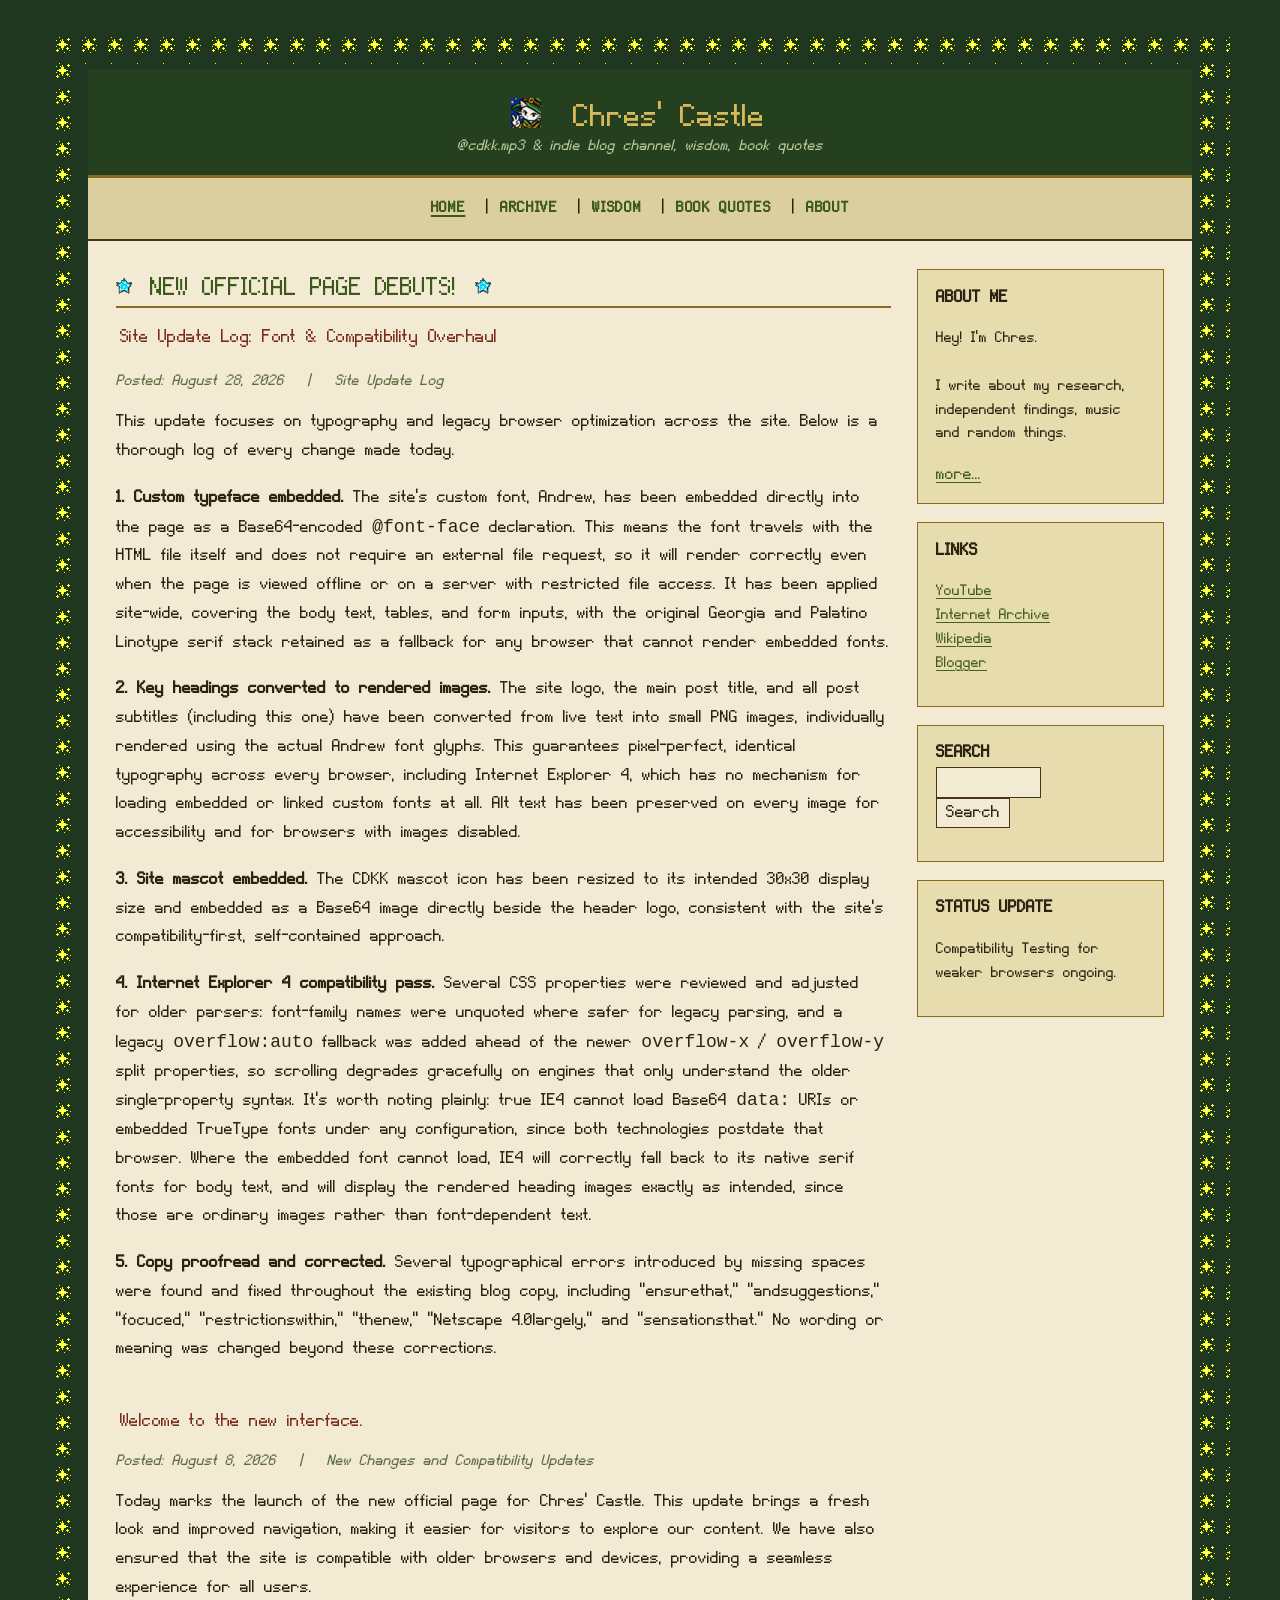
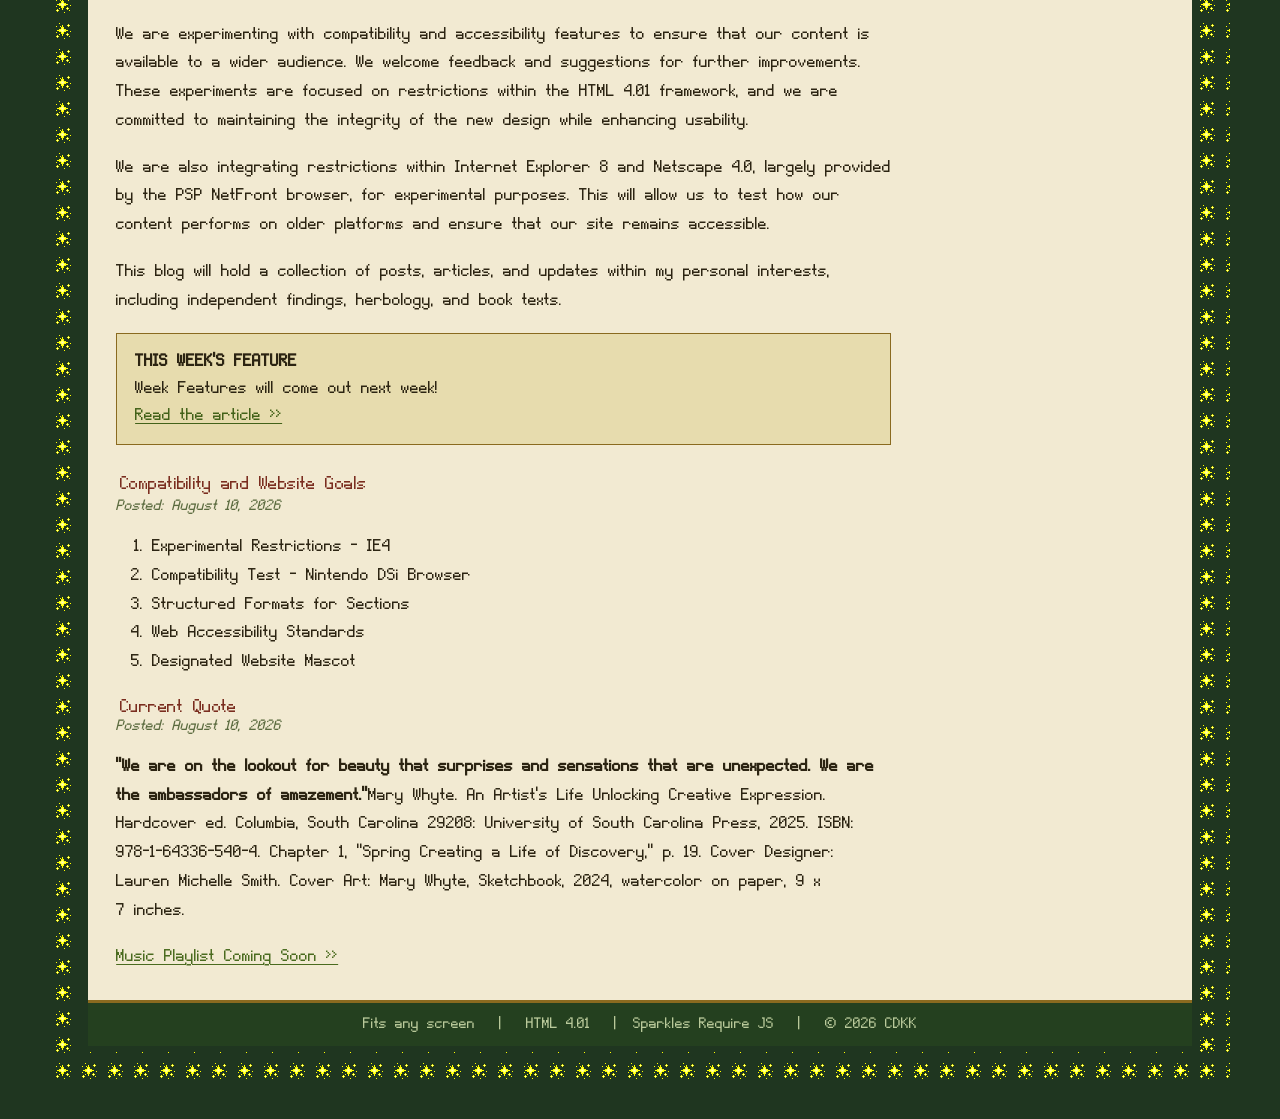
==== commit 0b774e9f: "Compatability Changes and Bytesize Changes v1.01" ====
--- a/index.html
+++ b/index.html
@@ -1,6 +1,46 @@
-<!DOCTYPE html PUBLIC "-//W3C//DTD HTML 4.01 Transitional//EN"><html lang="en"><head><meta http-equiv="Content-Type" content="text/html; charset=UTF-8"><meta http-equiv="X-UA-Compatible" content="IE=edge"><meta name="viewport" content="width=device-width, initial-scale=1, viewport-fit=cover"><meta name="description" content="Chres' Castle: a personal indie blog with independent research, herbology notes, book quotes, wisdom and @cdkk.mp3 music updates."><meta name="theme-color" content="#1f3620"><meta name="color-scheme" content="light"><meta name="author" content="Chres (CDKK)"><meta name="robots" content="index,follow"><meta name="referrer" content="strict-origin-when-cross-origin"><meta name="format-detection" content="telephone=no"><meta name="apple-mobile-web-app-title" content="Chres' Castle"><meta property="og:title" content="Chres' Castle — Indie Blog, Wisdom &amp; Book Quotes"><meta property="og:description" content="Chres' Castle: a personal indie blog with independent research, herbology notes, book quotes, wisdom and @cdkk.mp3 music updates."><meta property="og:type" content="website"><meta property="og:site_name" content="Chres' Castle"><meta name="twitter:card" content="summary"><link rel="icon" type="image/png" href="[data-uri]"><link rel="apple-touch-icon" href="[data-uri]"><link rel="canonical" href="https://chrisdiekunstkatze.com/"><meta property="og:url" content="https://chrisdiekunstkatze.com/"><title>Chres' Castle — Indie Blog, Wisdom &amp; Book Quotes</title><style type="text/css">@font-face{font-family:Andrew;src:url([data-uri]) format('truetype');font-display:swap;font-weight:normal;font-style:normal}body{background-color:#1f3620;color:#2c2412;font-family:Andrew,Georgia,"Palatino Linotype","Book Antiqua",serif;font-size:9pt;margin:0;padding:20px 0;cursor:url([data-uri]) 0 0,auto}a{color:#4a6b1f;text-decoration:underline;cursor:url([data-uri]) 0 0,pointer}a:hover{color:#8a5a1f}table{font-family:Andrew,Georgia,"Palatino Linotype","Book Antiqua",serif;font-size:9pt}.site{width:468px;height:260px;overflow:auto;overflow-x:hidden;overflow-y:auto;background-color:#f2ead2;border:6px solid #1f3620}.top{background-color:#24401f;color:#e9dfb8;padding:10pt 8pt;border-bottom:3px solid #8a6a1f;text-align:center}.logo{font-family:Andrew,"Palatino Linotype","Book Antiqua",Georgia,serif;font-size:20pt;font-weight:bold;letter-spacing:1pt;color:#d8b85a}.tagline{font-size:8pt;font-style:italic;color:#b9c99a;margin-top:2pt}.menu{background-color:#dccf9f;border-bottom:2px solid #4a3418;padding:5pt;text-align:center}.menu a{font-weight:bold;text-decoration:none;margin-left:5pt;margin-right:5pt;color:#3c5a1a;text-transform:uppercase;font-size:8pt;letter-spacing:0.5pt}.menu a:hover{color:#8a3324}.main{padding:8pt}.title{color:#3c5a1a;font-family:Andrew,"Palatino Linotype","Book Antiqua",Georgia,serif;font-size:15pt;font-weight:bold;border-bottom:2px solid #8a6a1f;padding-bottom:4pt;margin-bottom:6pt}.posttitle{color:#7a2d1f;font-size:11pt;font-weight:bold;font-family:Andrew,"Palatino Linotype","Book Antiqua",Georgia,serif}.date{color:#5b6b3f;font-size:8pt;font-style:italic}.box{border:1px solid #8a6a1f;background-color:#e7dcae;padding:6pt}.side{width:105px;vertical-align:top;padding-left:8pt}.content{width:325px;vertical-align:top}.small{font-size:8pt}.starframe{background-image:url([data-uri]);background-repeat:repeat;background-color:#1f3620;padding:18px}.footer{background-color:#24401f;border-top:3px solid #8a6a1f;color:#b9c99a;padding:6pt;text-align:center;font-size:8pt}hr{border:none;border-top:1px dashed #8a6a1f;height:0}input{font-family:Andrew,Georgia,"Book Antiqua",serif;font-size:8pt;background-color:#f2ead2;border:1px solid #4a3418;color:#2c2412}
- @media screen and (min-width:481px){:root{--g:clamp(8px,2.5vw,36px)}html{-webkit-text-size-adjust:100%;text-size-adjust:100%}body{font-size:clamp(15px,.35vw + 13.5px,21px);line-height:1.5;padding:var(--g) 0;overflow-x:hidden}table{font-size:inherit}body>table>tbody>tr>td>table{width:calc(100% - 2*var(--g));max-width:1180px}.starframe{padding:var(--g)}.site,body>table>tbody>tr>td>table.site{width:100%;height:auto;overflow:visible;box-sizing:border-box}body>table>tbody>tr>td>table.site{width:calc(100% - 2*var(--g));max-width:1180px}.top{padding:1.1em .8em}.logo{font-size:2.1em;line-height:1.2}.tagline,.small,.date,.footer{font-size:.88em}.menu{padding:.5em .4em;line-height:2}.menu a{font-size:.9em;margin:0;padding:.35em .7em;display:inline-block}.main{padding:clamp(12px,2.2vw,32px)}.title{font-size:1.6em;margin-bottom:.6em}.posttitle{font-size:1.25em;margin-top:.4em}.content{width:auto;overflow-wrap:break-word;word-wrap:break-word}.content p,.content li{line-height:1.6;max-width:46em}.content img{max-width:100%;height:auto}.side{width:26%;min-width:190px;max-width:320px;padding-left:clamp(14px,2vw,32px)}.box{padding:.8em 1em;line-height:1.5}input{font-size:1em;padding:.3em .5em;max-width:100%;box-sizing:border-box}input[type=text]{width:100%}input[type=submit]{cursor:pointer}.footer{padding:.8em}}@media screen and (min-width:1600px){body{font-size:clamp(21px,.5vw + 14px,26px)}body>table>tbody>tr>td>table,body>table>tbody>tr>td>table.site{max-width:1500px}.top img,.title img,.posttitle img{zoom:2;image-rendering:pixelated}}@media screen and (max-width:479px),screen and (min-width:481px) and (max-width:640px){:root{--g:8px}html{-webkit-text-size-adjust:100%;text-size-adjust:100%}body{font-size:16px;line-height:1.5;padding:var(--g) 0;overflow-x:hidden}table{font-size:inherit}body>table>tbody>tr>td>table{width:calc(100% - 2*var(--g));max-width:none}.starframe{padding:var(--g)}.site,body>table>tbody>tr>td>table.site{width:100%;height:auto;overflow:visible;box-sizing:border-box}body>table>tbody>tr>td>table.site{width:calc(100% - 2*var(--g))}.top{padding:.9em .6em}.tagline,.small,.date,.footer{font-size:.88em}.menu{line-height:2}.menu a{font-size:.9em;display:inline-block}.main{padding:12px}.title{font-size:1.4em}.posttitle{font-size:1.2em}.content{overflow-wrap:break-word;word-wrap:break-word}.content img,.top img{max-width:100%;height:auto}.box{padding:.8em 1em}input{font-size:16px;padding:.3em .5em;max-width:100%;box-sizing:border-box}input[type=text]{width:100%}.main table,.main tbody,.main tr,.main td{display:block;width:auto}.content,.side{width:auto;min-width:0;max-width:none}.side{padding-left:0;margin-top:1.5em}.logo{font-size:1.7em}.menu a{padding:.5em .55em}.box,.menu,.footer{overflow-wrap:break-word}}@media screen and (min-resolution:1.5dppx){.top img,.title img,.posttitle img{image-rendering:pixelated}}@media (prefers-reduced-motion:reduce){.cursor-sparkle{display:none!important}}@media (hover:none){.cursor-sparkle{display:none!important}}html{background:#1f3620;scroll-behavior:smooth;scroll-padding-top:12px;scrollbar-color:#8a6a1f #1f3620;-webkit-tap-highlight-color:rgba(138,106,31,.25)}@media (prefers-reduced-motion:reduce){html{scroll-behavior:auto}a{transition:none!important}}::selection{background:#d8b85a;color:#1f3620}body{min-height:100vh;min-height:100dvh;padding-left:env(safe-area-inset-left,0px);padding-right:env(safe-area-inset-right,0px);padding-bottom:calc(var(--g,0px) + env(safe-area-inset-bottom,0px))}.skip{position:absolute;left:8px;top:-80px;z-index:10000;background:#1f3620;color:#f2ead2;padding:.6em 1em;border:2px solid #d8b85a;text-decoration:none;transition:top .15s}.skip:focus{top:8px}a:focus-visible,input:focus-visible,button:focus-visible{outline:3px solid #7a2d1f;outline-offset:2px}#content:focus{outline:none}a{text-underline-offset:.18em;text-decoration-thickness:1px;transition:color .15s;touch-action:manipulation}a:hover{text-decoration-thickness:2px}a:active{color:#7a2d1f}.box a{color:#436219}.menu a[aria-current=page]{text-decoration:underline;text-decoration-thickness:2px}.content{hyphens:auto;overflow-wrap:anywhere}.content p{text-wrap:pretty}.title,.posttitle{text-wrap:balance}img{border:0;height:auto}.top img,.title img,.posttitle img,.content img{image-rendering:crisp-edges;image-rendering:pixelated}.content ol{padding-inline-start:2em}input,button{accent-color:#4a6b1f}input[type=submit]{touch-action:manipulation}@media (pointer:coarse){.menu a{min-height:44px;line-height:44px;padding-top:0;padding-bottom:0}.side a{display:inline-block;padding:.35em 0}input[type=submit]{min-height:44px;padding:0 1.2em}input[type=search],input[type=text]{min-height:44px}}@media (max-width:360px){.menu a{padding:.4em .35em}.logo{font-size:1.4em}.main{padding:8px}}@media (orientation:landscape) and (max-height:500px){body{padding-top:4px}.top{padding:.5em}}@media (prefers-contrast:more){.box{border-width:2px}.date{color:#3a4527}a{color:#2c4a0c}}@media (forced-colors:active){.box,.site{border:2px solid CanvasText}.cursor-sparkle{display:none}}#sparkle-layer{position:fixed;left:0;top:0;width:100%;height:100%;pointer-events:none;z-index:9999;overflow:hidden;contain:strict;--k:1.5}@media (min-width:1600px){#sparkle-layer{--k:2.25}}.cursor-sparkle{position:absolute;left:0;top:0;width:calc(16px * var(--k,1));height:calc(16px * var(--k,1));image-rendering:pixelated;animation:sparkle-pop2 var(--d,700ms) ease-out forwards;contain:layout paint style}@keyframes sparkle-pop2{0%{opacity:1;transform:translate3d(var(--x),var(--y),0) translate(-50%,-50%) scale(calc(var(--s) * .4)) rotate(0deg)}30%{opacity:1;transform:translate3d(var(--x),var(--y),0) translate(-50%,-50%) scale(calc(var(--s) * 1.1)) rotate(45deg)}100%{opacity:0;transform:translate3d(var(--x),calc(var(--y) - 24px),0) translate(-50%,-50%) scale(calc(var(--s) * .6)) rotate(90deg)}}@media print{@page{margin:1.5cm}body{background:#fff!important;color:#000;font-size:11pt;padding:0}html{background:#fff}.starframe{background:none!important;padding:0}.site{border:0;width:auto!important}.menu,.side,.skip,#sparkle-layer,.footer{display:none!important}.content a[href^=http]:after{content:" (" attr(href) ")";font-size:.85em}}@media (pointer:fine){:root{--c1:url([data-uri]);--c2:url([data-uri])}body{cursor:var(--c1) 0 0,auto;cursor:-webkit-image-set(var(--c1) 1x,var(--c2) 2x) 0 0,auto;cursor:image-set(var(--c1) 1x,var(--c2) 2x) 0 0,auto}a,.menu a,input[type=submit],button,label{cursor:var(--c1) 0 0,pointer;cursor:-webkit-image-set(var(--c1) 1x,var(--c2) 2x) 0 0,pointer;cursor:image-set(var(--c1) 1x,var(--c2) 2x) 0 0,pointer}input[type=text],input[type=search]{cursor:text}}@media (pointer:fine) and (min-width:1600px){:root{--c1:url([data-uri]);--c2:url([data-uri])}}@media screen and (max-width:479px),screen and (min-width:481px) and (max-width:640px){body{font-size:17px}table{font-size:inherit;line-height:inherit}.content,.side,.box{line-height:1.5}.content p,.content li{line-height:1.5;margin:0 0 1em}.content li{margin-bottom:.45em}.date{font-size:15px;line-height:1.4;margin:.25em 0 .8em;color:#46552c}.small,.tagline,.footer{font-size:15px;line-height:1.5}.tagline{padding:0 .3em}.title:has(img){display:flex;align-items:center;justify-content:center;gap:8px}.title img:first-child,.title img:last-child{flex:0 0 16px;width:16px}.title img:nth-child(2){flex:0 1 auto;min-width:0;max-width:100%}.posttitle{margin:1.3em 0 .1em;line-height:1.3}.title img,.posttitle img{image-rendering:auto}.menu{font-size:0;line-height:0;padding:8px 6px}.menu a{display:inline-flex;align-items:center;justify-content:center;font-size:15px;line-height:1.2;margin:3px;padding:.5em 1em;min-height:44px;box-sizing:border-box;border:1px solid rgba(0,0,0,.3);background:rgba(255,255,255,.4)}.menu a[aria-current=page]{background:#24401f;color:#f2ead2;text-decoration:none}.main{padding:14px}.box{padding:14px 16px}.box b{display:block;margin-bottom:.4em;letter-spacing:.5px}.side .small a{display:inline-block;padding:.45em 0}code{font-family:inherit;font-size:.95em;background:rgba(0,0,0,.07);padding:0 .25em;overflow-wrap:anywhere}.footer{padding:14px 12px}}</style></head><body><a class="skip" href="#content">Skip to main content</a><table role="presentation" width="100%" border="0" cellpadding="0" cellspacing="0"><tbody><tr><td align="center" valign="top"><table role="presentation" border="0" cellpadding="0" cellspacing="0"><tbody><tr><td class="starframe"><table role="presentation" class="site" border="0" cellpadding="0" cellspacing="0"><tbody><tr><td class="top"><div class="logo"><img decoding="async" src="[data-uri]" width="30" height="30" alt="Chres' Castle mascot" fetchpriority="high" style="vertical-align:middle;margin-right:6pt"> <img decoding="async" src="[data-uri]" width="200" height="33" alt="Chres' Castle" style="vertical-align:middle"></div><div class="tagline">@cdkk.mp3 &amp; indie blog channel, wisdom, book quotes</div></td></tr><tr><td class="menu" role="navigation" aria-label="Main menu"><a href="https://chrisdiekunstkatze.com/index.html" aria-current="page">HOME</a> |<a href="https://chrisdiekunstkatze.com/archive.html">ARCHIVE</a> |<a href="https://chrisdiekunstkatze.com/games.html">WISDOM</a> |<a href="https://chrisdiekunstkatze.com/music.html">BOOK QUOTES</a> |<a href="https://chrisdiekunstkatze.com/about.html">ABOUT</a></td></tr><tr><td class="main"><table role="presentation" width="100%" border="0" cellpadding="0" cellspacing="0"><tbody><tr><td class="content" id="content" tabindex="-1" role="main"><div class="title" role="heading" aria-level="1"><img decoding="async" src="[data-uri]" width="16" height="16" alt="" style="vertical-align:middle"> <img decoding="async" src="[data-uri]" width="315" height="26" alt="NEW OFFICIAL PAGE DEBUTS!" style="vertical-align:middle"> <img decoding="async" src="[data-uri]" width="16" height="16" alt="" style="vertical-align:middle"></div><p class="posttitle" role="heading" aria-level="2"><img decoding="async" src="[data-uri]" width="385" height="26" alt="Site Update Log: Font &amp; Compatibility Overhaul" style="vertical-align:middle"></p><div class="date">Posted: August 28, 2026 &nbsp; | &nbsp; Site Update Log</div><p>This update focuses on typography and legacy browser optimization across the site. Below is a thorough log of every change made today.</p><p><b>1. Custom typeface embedded.</b> The site's custom font, Andrew, has been embedded directly into the page as a Base64-encoded <code>@font-face</code> declaration. This means the font travels with the HTML file itself and does not require an external file request, so it will render correctly even when the page is viewed offline or on a server with restricted file access. It has been applied site-wide, covering the body text, tables, and form inputs, with the original Georgia and Palatino Linotype serif stack retained as a fallback for any browser that cannot render embedded fonts.</p><p><b>2. Key headings converted to rendered images.</b> The site logo, the main post title, and all post subtitles (including this one) have been converted from live text into small PNG images, individually rendered using the actual Andrew font glyphs. This guarantees pixel-perfect, identical typography across every browser, including Internet Explorer 4, which has no mechanism for loading embedded or linked custom fonts at all. Alt text has been preserved on every image for accessibility and for browsers with images disabled.</p><p><b>3. Site mascot embedded.</b> The CDKK mascot icon has been resized to its intended 30x30 display size and embedded as a Base64 image directly beside the header logo, consistent with the site's compatibility-first, self-contained approach.</p><p><b>4. Internet Explorer 4 compatibility pass.</b> Several CSS properties were reviewed and adjusted for older parsers: font-family names were unquoted where safer for legacy parsing, and a legacy <code>overflow:auto</code> fallback was added ahead of the newer <code>overflow-x</code> / <code>overflow-y</code> split properties, so scrolling degrades gracefully on engines that only understand the older single-property syntax. It's worth noting plainly: true IE4 cannot load Base64 <code>data:</code> URIs or embedded TrueType fonts under any configuration, since both technologies postdate that browser. Where the embedded font cannot load, IE4 will correctly fall back to its native serif fonts for body text, and will display the rendered heading images exactly as intended, since those are ordinary images rather than font-dependent text.</p><p><b>5. Copy proofread and corrected.</b> Several typographical errors introduced by missing spaces were found and fixed throughout the existing blog copy, including "ensurethat," "andsuggestions," "focuced," "restrictionswithin," "thenew," "Netscape 4.0largely," and "sensationsthat." No wording or meaning was changed beyond these corrections.</p><br><p class="posttitle" role="heading" aria-level="2"><img decoding="async" src="[data-uri]" width="251" height="21" alt="Welcome to the new interface." style="vertical-align:middle"></p><div class="date">Posted: August 8, 2026 &nbsp; | &nbsp; New Changes and Compatibility Updates</div><p>Today marks the launch of the new official page for Chres' Castle. This update brings a fresh look and improved navigation, making it easier for visitors to explore our content. We have also ensured that the site is compatible with older browsers and devices, providing a seamless experience for all users.</p><p>We are experimenting with compatibility and accessibility features to ensure that our content is available to a wider audience. We welcome feedback and suggestions for further improvements. These experiments are focused on restrictions within the HTML 4.01 framework, and we are committed to maintaining the integrity of the new design while enhancing usability.</p><p>We are also integrating restrictions within Internet Explorer 8 and Netscape 4.0, largely provided by the PSP NetFront browser, for experimental purposes. This will allow us to test how our content performs on older platforms and ensure that our site remains accessible.</p><p>This blog will hold a collection of posts, articles, and updates within my personal interests, including independent findings, herbology, and book texts.</p><div class="box"><b>THIS WEEK'S FEATURE</b><br>Week Features will come out next week!<br><a href="https://chrisdiekunstkatze.com/psp.html">Read the article &gt;&gt;</a></div><br><div class="posttitle" role="heading" aria-level="2"><img decoding="async" src="[data-uri]" width="254" height="26" alt="Compatibility and Website Goals" style="vertical-align:middle"></div><div class="date">Posted: August 10, 2026</div><ol><li>Experimental Restrictions - IE4</li><li>Compatibility Test - Nintendo DSi Browser</li><li>Structured Formats for Sections</li><li>Web Accessibility Standards</li><li>Designated Website Mascot</li></ol><div class="posttitle" role="heading" aria-level="2"><img decoding="async" src="[data-uri]" width="125" height="23" alt="Current Quote" style="vertical-align:middle"></div><div class="date">Posted: August 10, 2026</div><p><b>"We are on the lookout for beauty that surprises and sensations that are unexpected. We are the ambassadors of amazement."</b>Mary Whyte. An Artist's Life Unlocking Creative Expression. Hardcover ed. Columbia, South Carolina 29208: University of South Carolina Press, 2025. ISBN: 978-1-64336-540-4. Chapter 1, "Spring Creating a Life of Discovery," p. 19. Cover Designer: Lauren Michelle Smith. Cover Art: Mary Whyte, Sketchbook, 2024, watercolor on paper, 9 x 7 inches.</p><p><a href="https://chrisdiekunstkatze.com/music.html">Music Playlist Coming Soon &gt;&gt;</a></p></td><td class="side" role="complementary" aria-label="Sidebar"><div class="box"><b>ABOUT ME</b><p class="small">Hey! I'm Chres.<br><br>I write about my research, independent findings, music and random things.</p><a href="https://chrisdiekunstkatze.com/about.html">more...</a></div><br><div class="box"><b>LINKS</b><p class="small"><a href="https://www.youtube.com/" rel="noopener noreferrer">YouTube</a><br><a href="https://archive.org/" rel="noopener noreferrer">Internet Archive</a><br><a href="https://www.wikipedia.org/" rel="noopener noreferrer">Wikipedia</a><br><a href="https://www.blogger.com/" rel="noopener noreferrer">Blogger</a></p></div><br><div class="box"><b>SEARCH</b><form role="search" action="https://chrisdiekunstkatze.com/search.html" method="get"><input type="search" name="q" size="10" aria-label="Search the site" autocomplete="off" enterkeyhint="search"><br><input type="submit" value="Search"></form></div><br><div class="box"><b>STATUS UPDATE</b><p class="small">Compatibility Testing for weaker browsers ongoing.<br></p></div></td></tr></tbody></table></td></tr><tr><td class="footer" role="contentinfo">Fits any screen &nbsp; | &nbsp; HTML 4.01 &nbsp; | &nbsp;Sparkles Require JS &nbsp; | &nbsp; &copy; 2026 CDKK</td></tr></tbody></table></td></tr></tbody></table></td></tr></tbody></table><script type="text/javascript">
+<!DOCTYPE html PUBLIC "-//W3C//DTD HTML 4.01 Transitional//EN"><html lang="en"><head><meta http-equiv="Content-Type" content="text/html; charset=UTF-8"><meta http-equiv="X-UA-Compatible" content="IE=edge"><meta name="viewport" content="width=device-width, initial-scale=1, viewport-fit=cover"><meta name="description" content="Chres' Castle: a personal indie blog with independent research, herbology notes, book quotes, wisdom and @cdkk.mp3 music updates."><meta name="theme-color" content="#1f3620"><meta name="color-scheme" content="light"><meta name="author" content="Chres (CDKK)"><meta name="robots" content="index,follow"><meta name="referrer" content="strict-origin-when-cross-origin"><meta name="format-detection" content="telephone=no"><meta name="apple-mobile-web-app-title" content="Chres' Castle"><meta property="og:title" content="Chres' Castle — Indie Blog, Wisdom &amp; Book Quotes"><meta property="og:description" content="Chres' Castle: a personal indie blog with independent research, herbology notes, book quotes, wisdom and @cdkk.mp3 music updates."><meta property="og:type" content="website"><meta property="og:site_name" content="Chres' Castle"><meta name="twitter:card" content="summary"><link rel="icon" type="image/png" sizes="32x32" href="favicon.png"><link rel="apple-touch-icon" href="apple-touch-icon.png"><link rel="canonical" href="https://chrisdiekunstkatze.com/"><meta property="og:url" content="https://chrisdiekunstkatze.com/"><title>Chres' Castle — Indie Blog, Wisdom &amp; Book Quotes</title><style type="text/css">@font-face{font-family:Andrew;src:url([data-uri]) format('truetype');font-display:swap;font-weight:normal;font-style:normal}body{background-color:#1f3620;color:#2c2412;font-family:Andrew,Georgia,"Palatino Linotype","Book Antiqua",serif;font-size:9pt;margin:0;padding:20px 0;cursor:url([data-uri]) 0 0,auto}a{color:#4a6b1f;text-decoration:underline;cursor:url([data-uri]) 0 0,pointer}a:hover{color:#8a5a1f}table{font-family:Andrew,Georgia,"Palatino Linotype","Book Antiqua",serif;font-size:9pt}.site{width:468px;height:260px;overflow:auto;overflow-x:hidden;overflow-y:auto;background-color:#f2ead2;border:6px solid #1f3620}.top{background-color:#24401f;color:#e9dfb8;padding:10pt 8pt;border-bottom:3px solid #8a6a1f;text-align:center}.logo{font-family:Andrew,"Palatino Linotype","Book Antiqua",Georgia,serif;font-size:20pt;font-weight:bold;letter-spacing:1pt;color:#d8b85a}.tagline{font-size:8pt;font-style:italic;color:#b9c99a;margin-top:2pt}.menu{background-color:#dccf9f;border-bottom:2px solid #4a3418;padding:5pt;text-align:center}.menu a{font-weight:bold;text-decoration:none;margin-left:5pt;margin-right:5pt;color:#3c5a1a;text-transform:uppercase;font-size:8pt;letter-spacing:0.5pt}.menu a:hover{color:#8a3324}.main{padding:8pt}.title{color:#3c5a1a;font-family:Andrew,"Palatino Linotype","Book Antiqua",Georgia,serif;font-size:15pt;font-weight:bold;border-bottom:2px solid #8a6a1f;padding-bottom:4pt;margin-bottom:6pt}.posttitle{color:#7a2d1f;font-size:11pt;font-weight:bold;font-family:Andrew,"Palatino Linotype","Book Antiqua",Georgia,serif}.date{color:#5b6b3f;font-size:8pt;font-style:italic}.box{border:1px solid #8a6a1f;background-color:#e7dcae;padding:6pt}.side{width:105px;vertical-align:top;padding-left:8pt}.content{width:325px;vertical-align:top}.small{font-size:8pt}.starframe{background-image:url([data-uri]);background-repeat:repeat;background-color:#1f3620;padding:18px}.footer{background-color:#24401f;border-top:3px solid #8a6a1f;color:#b9c99a;padding:6pt;text-align:center;font-size:8pt}hr{border:none;border-top:1px dashed #8a6a1f;height:0}input{font-family:Andrew,Georgia,"Book Antiqua",serif;font-size:8pt;background-color:#f2ead2;border:1px solid #4a3418;color:#2c2412}
+ @media screen and (min-width:481px){:root{--g:clamp(8px,2.5vw,36px)}html{-webkit-text-size-adjust:100%;text-size-adjust:100%}body{font-size:clamp(15px,.35vw + 13.5px,21px);line-height:1.5;padding:var(--g) 0;overflow-x:hidden}table{font-size:inherit}body>table>tbody>tr>td>table{width:calc(100% - 2*var(--g));max-width:1180px}.starframe{padding:var(--g)}.site,body>table>tbody>tr>td>table.site{width:100%;height:auto;overflow:visible;box-sizing:border-box}body>table>tbody>tr>td>table.site{width:calc(100% - 2*var(--g));max-width:1180px}.top{padding:1.1em .8em}.logo{font-size:2.1em;line-height:1.2}.tagline,.small,.date,.footer{font-size:.88em}.menu{padding:.5em .4em;line-height:2}.menu a{font-size:.9em;margin:0;padding:.35em .7em;display:inline-block}.main{padding:clamp(12px,2.2vw,32px)}.title{font-size:1.6em;margin-bottom:.6em}.posttitle{font-size:1.25em;margin-top:.4em}.content{width:auto;overflow-wrap:break-word;word-wrap:break-word}.content p,.content li{line-height:1.6;max-width:46em}.content img{max-width:100%;height:auto}.side{width:26%;min-width:190px;max-width:320px;padding-left:clamp(14px,2vw,32px)}.box{padding:.8em 1em;line-height:1.5}input{font-size:1em;padding:.3em .5em;max-width:100%;box-sizing:border-box}input[type=text]{width:100%}input[type=submit]{cursor:pointer}.footer{padding:.8em}}@media screen and (min-width:1600px){body{font-size:clamp(21px,.5vw + 14px,26px)}body>table>tbody>tr>td>table,body>table>tbody>tr>td>table.site{max-width:1500px}.top img,.title img,.posttitle img{zoom:2;image-rendering:pixelated}}@media screen and (max-width:479px),screen and (min-width:481px) and (max-width:640px){:root{--g:8px}html{-webkit-text-size-adjust:100%;text-size-adjust:100%}body{font-size:16px;line-height:1.5;padding:var(--g) 0;overflow-x:hidden}table{font-size:inherit}body>table>tbody>tr>td>table{width:calc(100% - 2*var(--g));max-width:none}.starframe{padding:var(--g)}.site,body>table>tbody>tr>td>table.site{width:100%;height:auto;overflow:visible;box-sizing:border-box}body>table>tbody>tr>td>table.site{width:calc(100% - 2*var(--g))}.top{padding:.9em .6em}.tagline,.small,.date,.footer{font-size:.88em}.menu{line-height:2}.menu a{font-size:.9em;display:inline-block}.main{padding:12px}.title{font-size:1.4em}.posttitle{font-size:1.2em}.content{overflow-wrap:break-word;word-wrap:break-word}.content img,.top img{max-width:100%;height:auto}.box{padding:.8em 1em}input{font-size:16px;padding:.3em .5em;max-width:100%;box-sizing:border-box}input[type=text]{width:100%}.main table,.main tbody,.main tr,.main td{display:block;width:auto}.content,.side{width:auto;min-width:0;max-width:none}.side{padding-left:0;margin-top:1.5em}.logo{font-size:1.7em}.menu a{padding:.5em .55em}.box,.menu,.footer{overflow-wrap:break-word}}@media screen and (min-resolution:1.5dppx){.top img,.title img,.posttitle img{image-rendering:pixelated}}@media (prefers-reduced-motion:reduce){.cursor-sparkle{display:none!important}}@media (hover:none){.cursor-sparkle{display:none!important}}html{background:#1f3620;scroll-behavior:smooth;scroll-padding-top:12px;scrollbar-color:#8a6a1f #1f3620;-webkit-tap-highlight-color:rgba(138,106,31,.25)}@media (prefers-reduced-motion:reduce){html{scroll-behavior:auto}a{transition:none!important}}::selection{background:#d8b85a;color:#1f3620}body{min-height:100vh;min-height:100dvh;padding-left:env(safe-area-inset-left,0px);padding-right:env(safe-area-inset-right,0px);padding-bottom:calc(var(--g,0px) + env(safe-area-inset-bottom,0px))}.skip{position:absolute;left:8px;top:-80px;z-index:10000;background:#1f3620;color:#f2ead2;padding:.6em 1em;border:2px solid #d8b85a;text-decoration:none;transition:top .15s}.skip:focus{top:8px}a:focus-visible,input:focus-visible,button:focus-visible{outline:3px solid #7a2d1f;outline-offset:2px}#content:focus{outline:none}a{text-underline-offset:.18em;text-decoration-thickness:1px;transition:color .15s;touch-action:manipulation}a:hover{text-decoration-thickness:2px}a:active{color:#7a2d1f}.box a{color:#436219}.menu a[aria-current=page]{text-decoration:underline;text-decoration-thickness:2px}.content{hyphens:auto;overflow-wrap:anywhere}.content p{text-wrap:pretty}.title,.posttitle{text-wrap:balance}img{border:0;height:auto}.top img,.title img,.posttitle img,.content img{image-rendering:crisp-edges;image-rendering:pixelated}.content ol{padding-inline-start:2em}input,button{accent-color:#4a6b1f}input[type=submit]{touch-action:manipulation}@media (pointer:coarse){.menu a{min-height:44px;line-height:44px;padding-top:0;padding-bottom:0}.side a{display:inline-block;padding:.35em 0}input[type=submit]{min-height:44px;padding:0 1.2em}input[type=search],input[type=text]{min-height:44px}}@media (max-width:360px){.menu a{padding:.4em .35em}.logo{font-size:1.4em}.main{padding:8px}}@media (orientation:landscape) and (max-height:500px){body{padding-top:4px}.top{padding:.5em}}@media (prefers-contrast:more){.box{border-width:2px}.date{color:#3a4527}a{color:#2c4a0c}}@media (forced-colors:active){.box,.site{border:2px solid CanvasText}.cursor-sparkle{display:none}}#sparkle-layer{position:fixed;left:0;top:0;width:100%;height:100%;pointer-events:none;z-index:9999;overflow:hidden;contain:strict;--k:1.5}@media (min-width:1600px){#sparkle-layer{--k:2.25}}.cursor-sparkle{position:absolute;left:0;top:0;width:calc(16px * var(--k,1));height:calc(16px * var(--k,1));image-rendering:pixelated;animation:sparkle-pop2 var(--d,700ms) ease-out forwards;contain:layout paint style}@keyframes sparkle-pop2{0%{opacity:1;transform:translate3d(var(--x),var(--y),0) translate(-50%,-50%) scale(calc(var(--s) * .4)) rotate(0deg)}30%{opacity:1;transform:translate3d(var(--x),var(--y),0) translate(-50%,-50%) scale(calc(var(--s) * 1.1)) rotate(45deg)}100%{opacity:0;transform:translate3d(var(--x),calc(var(--y) - 24px),0) translate(-50%,-50%) scale(calc(var(--s) * .6)) rotate(90deg)}}@media print{@page{margin:1.5cm}body{background:#fff!important;color:#000;font-size:11pt;padding:0}html{background:#fff}.starframe{background:none!important;padding:0}.site{border:0;width:auto!important}.menu,.side,.skip,#sparkle-layer,.footer{display:none!important}.content a[href^=http]:after{content:" (" attr(href) ")";font-size:.85em}}/*cursor art: indexed PNGs, see NOTES in head*/@media (pointer:fine){:root{--c1:url([data-uri]);--c2:url([data-uri])}body{cursor:var(--c1) 0 0,auto;cursor:-webkit-image-set(var(--c1) 1x,var(--c2) 2x) 0 0,auto;cursor:image-set(var(--c1) 1x,var(--c2) 2x) 0 0,auto}a,.menu a,input[type=submit],button,label{cursor:var(--c1) 0 0,pointer;cursor:-webkit-image-set(var(--c1) 1x,var(--c2) 2x) 0 0,pointer;cursor:image-set(var(--c1) 1x,var(--c2) 2x) 0 0,pointer}input[type=text],input[type=search]{cursor:text}}@media (pointer:fine) and (min-width:1600px){:root{--c1:url([data-uri]);--c2:url([data-uri])}}@media screen and (max-width:479px),screen and (min-width:481px) and (max-width:640px){body{font-size:17px}table{font-size:inherit;line-height:inherit}.content,.side,.box{line-height:1.5}.content p,.content li{line-height:1.5;margin:0 0 1em}.content li{margin-bottom:.45em}.date{font-size:15px;line-height:1.4;margin:.25em 0 .8em;color:#46552c}.small,.tagline,.footer{font-size:15px;line-height:1.5}.tagline{padding:0 .3em}.title:has(img){display:flex;align-items:center;justify-content:center;gap:8px}.title img:first-child,.title img:last-child{flex:0 0 16px;width:16px}.title img:nth-child(2){flex:0 1 auto;min-width:0;max-width:100%}.posttitle{margin:1.3em 0 .1em;line-height:1.3}.title img,.posttitle img{image-rendering:auto}.menu{font-size:0;line-height:0;padding:8px 6px}.menu a{display:inline-flex;align-items:center;justify-content:center;font-size:15px;line-height:1.2;margin:3px;padding:.5em 1em;min-height:44px;box-sizing:border-box;border:1px solid rgba(0,0,0,.3);background:rgba(255,255,255,.4)}.menu a[aria-current=page]{background:#24401f;color:#f2ead2;text-decoration:none}.main{padding:14px}.box{padding:14px 16px}.box b{display:block;margin-bottom:.4em;letter-spacing:.5px}.side .small a{display:inline-block;padding:.45em 0}code{font-family:inherit;font-size:.95em;background:rgba(0,0,0,.07);padding:0 .25em;overflow-wrap:anywhere}.footer{padding:14px 12px}}</style><!--
+NOTES: INDEXED-COLOR GRAPHICS (palette + indices)
+Technique source: SnesLab, Graphics Format (https://sneslab.net/wiki/Graphics_Format), text under CC BY 4.0.
+Its diagrams are by georgjz (Machine Code Construction Yard); none are reused on this site.
+
+IDEA: an image stores a small PALETTE (array of colours) and every pixel stores only an INDEX into it
+(indirect colour), like SNES tiles at 1, 2, 4 or 8 bits per pixel (bpp). Fewer colours = fewer bits per pixel.
+HOW IT IS USED HERE
+ 1. Every embedded image is a palette PNG (colour type 3, PLTE chunk) or a GIF. No RGB or RGBA images remain.
+ 2. Each palette holds only colours actually used. All fully transparent pixels share ONE entry; alpha sits in a
+    short tRNS chunk with transparent entries first, so the chunk stays tiny.
+ 3. Bit ladder (same as SNES formats): 1bpp=2 colours, 2bpp=4, 4bpp=16, 8bpp=256. The optimizer stores whichever
+    packing deflates smaller, so a 13-colour image may still be saved at 8 bit when that is the smaller file.
+ 4. PNG packs the indices per row, then deflates (zopfli). SNES planar bitplanes are NOT used: browsers cannot
+    read them without JavaScript, and this page must still work in old browsers with no JS.
+ 5. Metadata chunks are stripped. Pixels were checked identical to the originals, except the header mascot.
+ 6. Header mascot (30x30): 886 colours reduced to a 108-colour palette (mean error under 1.5 of 255).
+
+IMAGES IN THIS FILE (size, format, palette entries, stored bit depth, bytes before -> after)
+  16x16    PNG         41 colours         8 bit    566 ->   333 x2
+  26x26    PNG         5 colours          4 bit    210 ->   168
+  48x48    PNG         30 colours         8 bit    477 ->   361
+  96x96    PNG         30 colours         8 bit    492 ->   386
+  64x64    PNG         30 colours         8 bit    464 ->   360
+  128x128  PNG         30 colours         8 bit    546 ->   438
+  30x30    PNG         108 colours        8 bit   2976 ->  1067
+  200x33   PNG         16 colours         8 bit    640 ->   396
+  16x16    GIF anim x5 per-frame palettes LZW     2507 ->  2228 x2
+  315x26   PNG         17 colours         8 bit    926 ->   542
+  385x26   PNG         17 colours         8 bit   1187 ->   702
+  251x21   PNG         14 colours         8 bit    720 ->   468
+  254x26   PNG         16 colours         8 bit    906 ->   562
+  125x23   PNG         13 colours         8 bit    517 ->   325
+  16x16    GIF         per-frame palettes LZW      181 ->   181
+
+NOT IMAGES: the Andrew font is embedded as base64 TrueType, so palette indexing does not apply to it.
+Subsetting it to the glyphs the site uses would be the next saving.
+-->
+</head><body><a class="skip" href="#content">Skip to main content</a><table role="presentation" width="100%" border="0" cellpadding="0" cellspacing="0"><tbody><tr><td align="center" valign="top"><table role="presentation" border="0" cellpadding="0" cellspacing="0"><tbody><tr><td class="starframe"><table role="presentation" class="site" border="0" cellpadding="0" cellspacing="0"><tbody><tr><td class="top"><div class="logo"><img decoding="async" src="[data-uri]" width="30" height="30" alt="Chres' Castle mascot" fetchpriority="high" style="vertical-align:middle;margin-right:6pt"> <img decoding="async" src="[data-uri]" width="200" height="33" alt="Chres' Castle" style="vertical-align:middle"></div><div class="tagline">@cdkk.mp3 &amp; indie blog channel, wisdom, book quotes</div></td></tr><tr><td class="menu" role="navigation" aria-label="Main menu"><a href="https://chrisdiekunstkatze.com/index.html" aria-current="page">HOME</a> |<a href="https://chrisdiekunstkatze.com/archive.html">ARCHIVE</a> |<a href="https://chrisdiekunstkatze.com/games.html">WISDOM</a> |<a href="https://chrisdiekunstkatze.com/music.html">BOOK QUOTES</a> |<a href="https://chrisdiekunstkatze.com/about.html">ABOUT</a></td></tr><tr><td class="main"><table role="presentation" width="100%" border="0" cellpadding="0" cellspacing="0"><tbody><tr><td class="content" id="content" tabindex="-1" role="main"><div class="title" role="heading" aria-level="1"><img decoding="async" src="[data-uri]" width="16" height="16" alt="" style="vertical-align:middle"> <img decoding="async" src="[data-uri]" width="315" height="26" alt="NEW OFFICIAL PAGE DEBUTS!" style="vertical-align:middle"> <img decoding="async" src="[data-uri]" width="16" height="16" alt="" style="vertical-align:middle"></div><p class="posttitle" role="heading" aria-level="2"><img decoding="async" src="[data-uri]" width="385" height="26" alt="Site Update Log: Font &amp; Compatibility Overhaul" style="vertical-align:middle"></p><div class="date">Posted: August 28, 2026 &nbsp; | &nbsp; Site Update Log</div><p>This update focuses on typography and legacy browser optimization across the site. Below is a thorough log of every change made today.</p><p><b>1. Custom typeface embedded.</b> The site's custom font, Andrew, has been embedded directly into the page as a Base64-encoded <code>@font-face</code> declaration. This means the font travels with the HTML file itself and does not require an external file request, so it will render correctly even when the page is viewed offline or on a server with restricted file access. It has been applied site-wide, covering the body text, tables, and form inputs, with the original Georgia and Palatino Linotype serif stack retained as a fallback for any browser that cannot render embedded fonts.</p><p><b>2. Key headings converted to rendered images.</b> The site logo, the main post title, and all post subtitles (including this one) have been converted from live text into small PNG images, individually rendered using the actual Andrew font glyphs. This guarantees pixel-perfect, identical typography across every browser, including Internet Explorer 4, which has no mechanism for loading embedded or linked custom fonts at all. Alt text has been preserved on every image for accessibility and for browsers with images disabled.</p><p><b>3. Site mascot embedded.</b> The CDKK mascot icon has been resized to its intended 30x30 display size and embedded as a Base64 image directly beside the header logo, consistent with the site's compatibility-first, self-contained approach.</p><p><b>4. Internet Explorer 4 compatibility pass.</b> Several CSS properties were reviewed and adjusted for older parsers: font-family names were unquoted where safer for legacy parsing, and a legacy <code>overflow:auto</code> fallback was added ahead of the newer <code>overflow-x</code> / <code>overflow-y</code> split properties, so scrolling degrades gracefully on engines that only understand the older single-property syntax. It's worth noting plainly: true IE4 cannot load Base64 <code>data:</code> URIs or embedded TrueType fonts under any configuration, since both technologies postdate that browser. Where the embedded font cannot load, IE4 will correctly fall back to its native serif fonts for body text, and will display the rendered heading images exactly as intended, since those are ordinary images rather than font-dependent text.</p><p><b>5. Copy proofread and corrected.</b> Several typographical errors introduced by missing spaces were found and fixed throughout the existing blog copy, including "ensurethat," "andsuggestions," "focuced," "restrictionswithin," "thenew," "Netscape 4.0largely," and "sensationsthat." No wording or meaning was changed beyond these corrections.</p><br><p class="posttitle" role="heading" aria-level="2"><img decoding="async" src="[data-uri]" width="251" height="21" alt="Welcome to the new interface." style="vertical-align:middle"></p><div class="date">Posted: August 8, 2026 &nbsp; | &nbsp; New Changes and Compatibility Updates</div><p>Today marks the launch of the new official page for Chres' Castle. This update brings a fresh look and improved navigation, making it easier for visitors to explore our content. We have also ensured that the site is compatible with older browsers and devices, providing a seamless experience for all users.</p><p>We are experimenting with compatibility and accessibility features to ensure that our content is available to a wider audience. We welcome feedback and suggestions for further improvements. These experiments are focused on restrictions within the HTML 4.01 framework, and we are committed to maintaining the integrity of the new design while enhancing usability.</p><p>We are also integrating restrictions within Internet Explorer 8 and Netscape 4.0, largely provided by the PSP NetFront browser, for experimental purposes. This will allow us to test how our content performs on older platforms and ensure that our site remains accessible.</p><p>This blog will hold a collection of posts, articles, and updates within my personal interests, including independent findings, herbology, and book texts.</p><div class="box"><b>THIS WEEK'S FEATURE</b><br>Week Features will come out next week!<br><a href="https://chrisdiekunstkatze.com/psp.html">Read the article &gt;&gt;</a></div><br><div class="posttitle" role="heading" aria-level="2"><img decoding="async" src="[data-uri]" width="254" height="26" alt="Compatibility and Website Goals" style="vertical-align:middle"></div><div class="date">Posted: August 10, 2026</div><ol><li>Experimental Restrictions - IE4</li><li>Compatibility Test - Nintendo DSi Browser</li><li>Structured Formats for Sections</li><li>Web Accessibility Standards</li><li>Designated Website Mascot</li></ol><div class="posttitle" role="heading" aria-level="2"><img decoding="async" src="[data-uri]" width="125" height="23" alt="Current Quote" style="vertical-align:middle"></div><div class="date">Posted: August 10, 2026</div><p><b>"We are on the lookout for beauty that surprises and sensations that are unexpected. We are the ambassadors of amazement."</b>Mary Whyte. An Artist's Life Unlocking Creative Expression. Hardcover ed. Columbia, South Carolina 29208: University of South Carolina Press, 2025. ISBN: 978-1-64336-540-4. Chapter 1, "Spring Creating a Life of Discovery," p. 19. Cover Designer: Lauren Michelle Smith. Cover Art: Mary Whyte, Sketchbook, 2024, watercolor on paper, 9 x 7 inches.</p><p><a href="https://chrisdiekunstkatze.com/music.html">Music Playlist Coming Soon &gt;&gt;</a></p></td><td class="side" role="complementary" aria-label="Sidebar"><div class="box"><b>ABOUT ME</b><p class="small">Hey! I'm Chres.<br><br>I write about my research, independent findings, music and random things.</p><a href="https://chrisdiekunstkatze.com/about.html">more...</a></div><br><div class="box"><b>LINKS</b><p class="small"><a href="https://www.youtube.com/" rel="noopener noreferrer">YouTube</a><br><a href="https://archive.org/" rel="noopener noreferrer">Internet Archive</a><br><a href="https://www.wikipedia.org/" rel="noopener noreferrer">Wikipedia</a><br><a href="https://www.blogger.com/" rel="noopener noreferrer">Blogger</a></p></div><br><div class="box"><b>SEARCH</b><form role="search" action="https://chrisdiekunstkatze.com/search.html" method="get"><input type="search" name="q" size="10" aria-label="Search the site" autocomplete="off" enterkeyhint="search"><br><input type="submit" value="Search"></form></div><br><div class="box"><b>STATUS UPDATE</b><p class="small">Compatibility Testing for weaker browsers ongoing.<br></p></div></td></tr></tbody></table></td></tr><tr><td class="footer" role="contentinfo">Fits any screen &nbsp; | &nbsp; HTML 4.01 &nbsp; | &nbsp;Sparkles Require JS &nbsp; | &nbsp; &copy; 2026 CDKK</td></tr></tbody></table></td></tr></tbody></table></td></tr></tbody></table><script type="text/javascript">
 (function(){"use strict";
+// sparkle art: 16x16 indexed GIF, see NOTES in head
+
 if(!(document.addEventListener&&document.createElement&&window.requestAnimationFrame&&window.matchMedia))return;
 var fine=matchMedia("(pointer: fine)"),reduce=matchMedia("(prefers-reduced-motion: reduce)");
 if(!fine.matches)return;
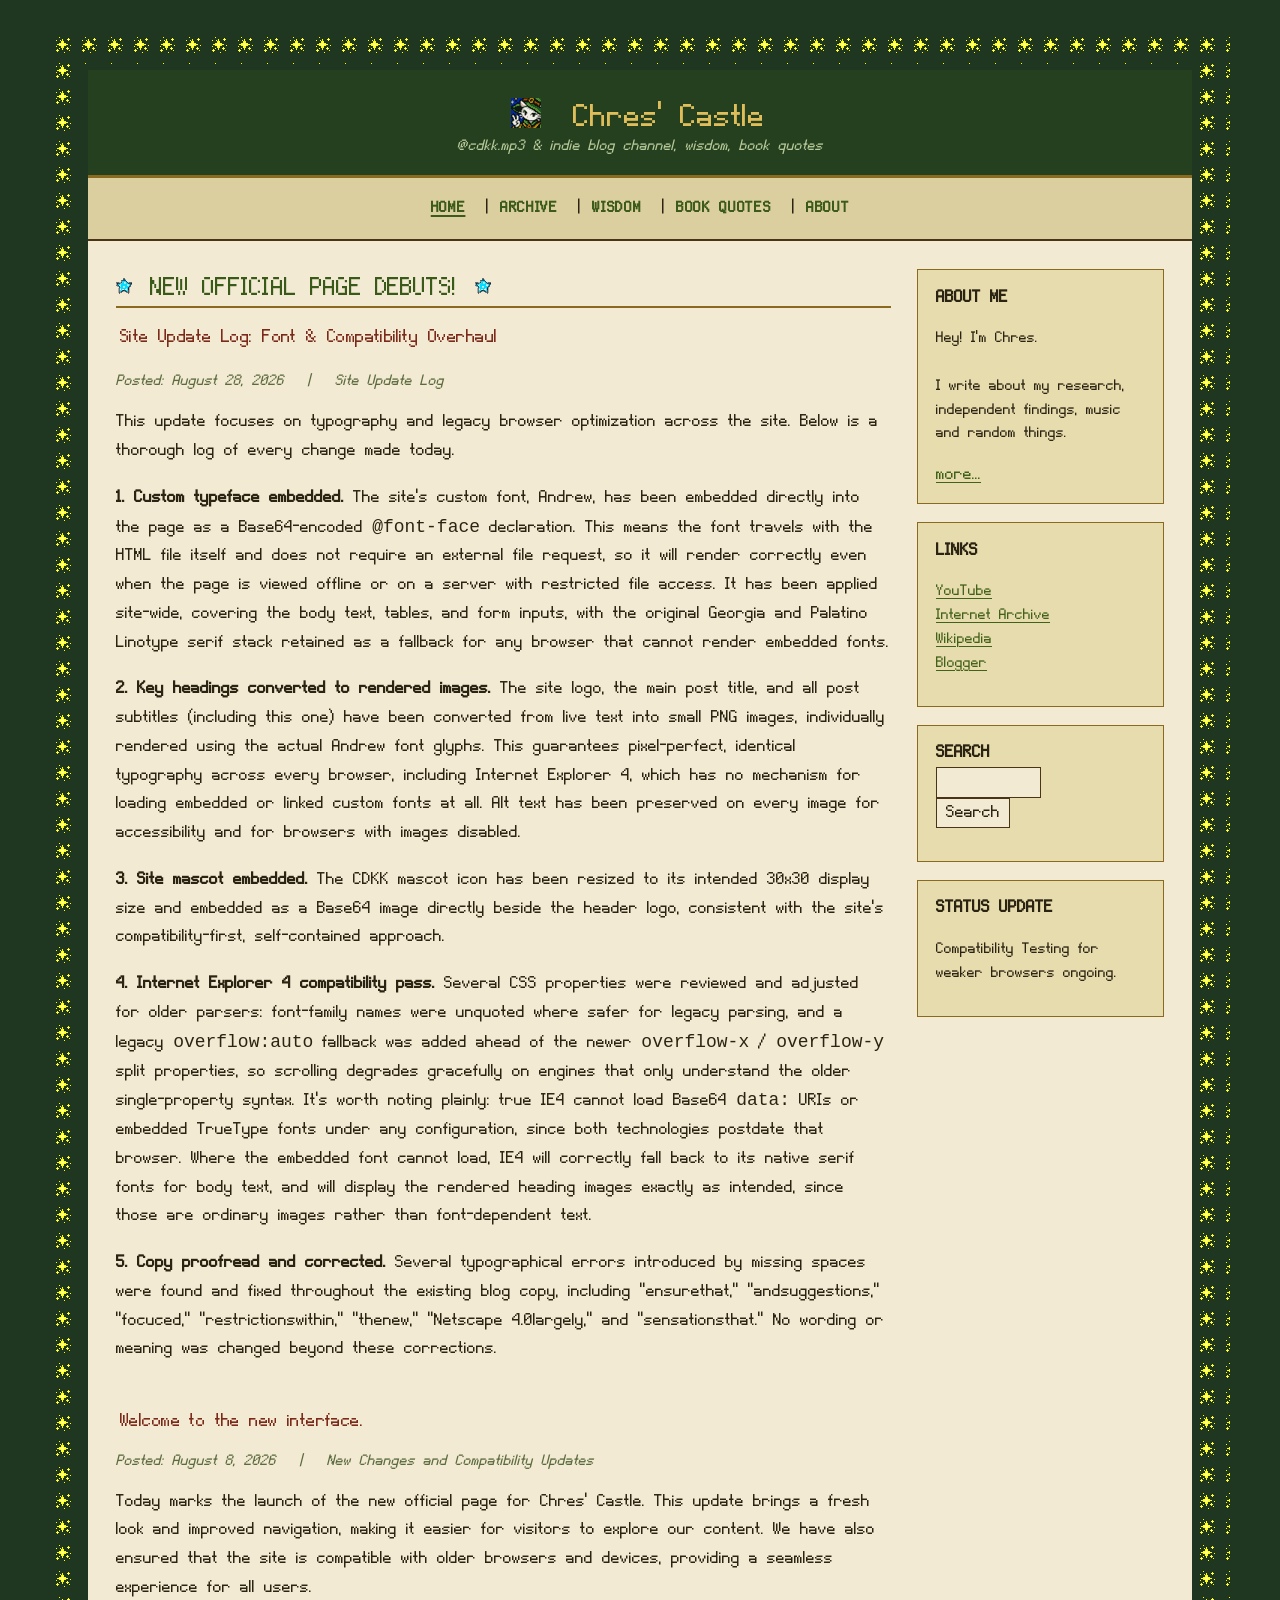
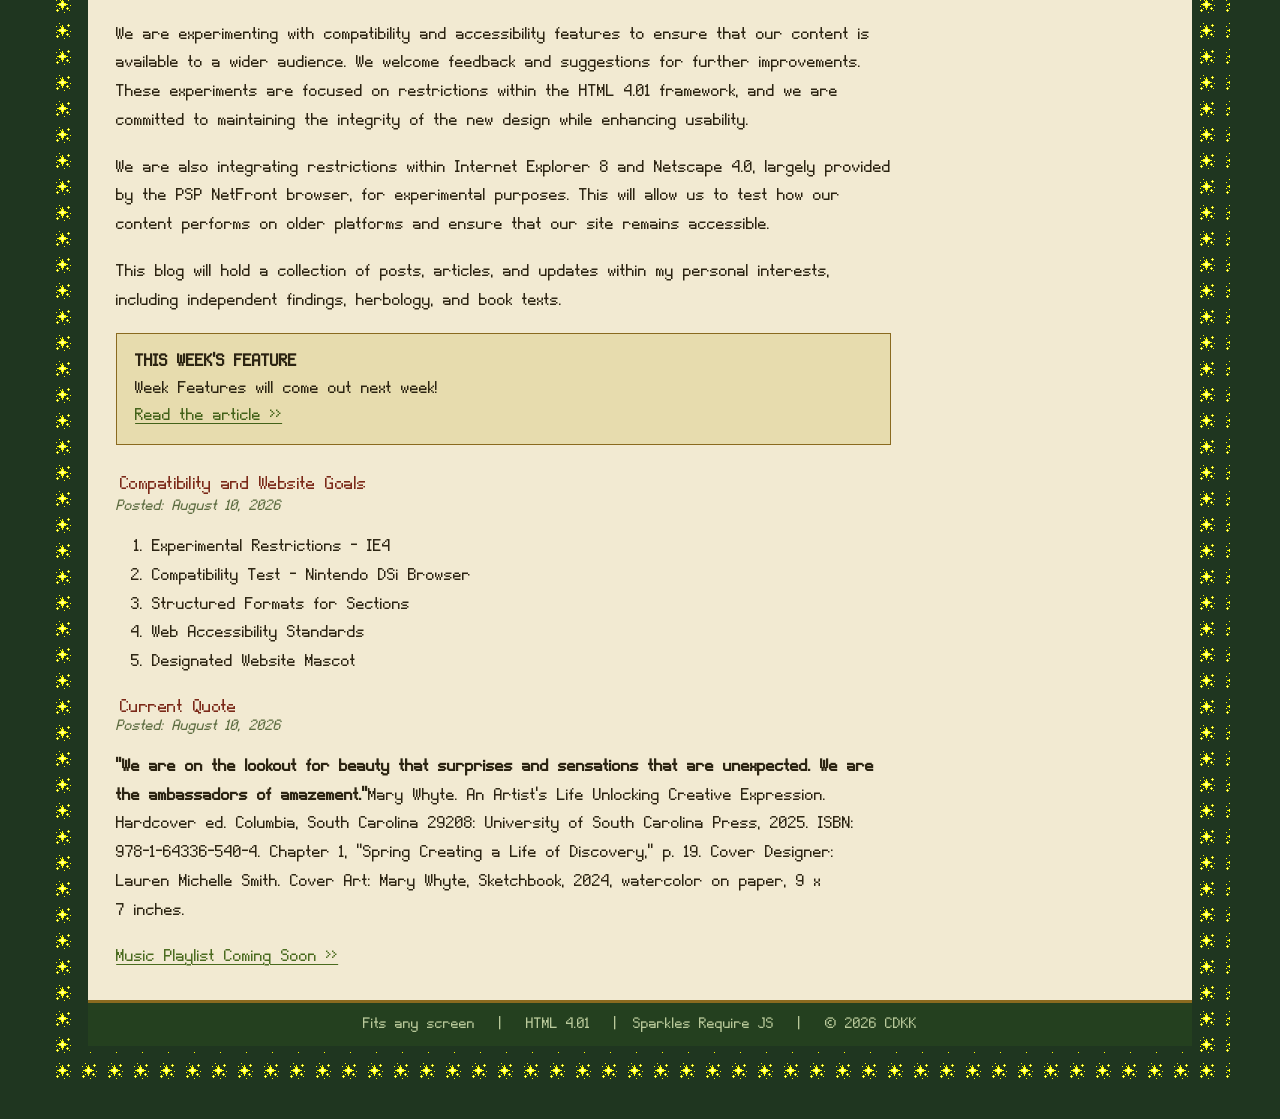
==== commit 9a37f545: "Website Page SNES Sprite Pack Update - v1.01" ====
--- a/index.html
+++ b/index.html
@@ -37,7 +37,7 @@
 NOT IMAGES: the Andrew font is embedded as base64 TrueType, so palette indexing does not apply to it.
 Subsetting it to the glyphs the site uses would be the next saving.
 -->
-</head><body><a class="skip" href="#content">Skip to main content</a><table role="presentation" width="100%" border="0" cellpadding="0" cellspacing="0"><tbody><tr><td align="center" valign="top"><table role="presentation" border="0" cellpadding="0" cellspacing="0"><tbody><tr><td class="starframe"><table role="presentation" class="site" border="0" cellpadding="0" cellspacing="0"><tbody><tr><td class="top"><div class="logo"><img decoding="async" src="[data-uri]" width="30" height="30" alt="Chres' Castle mascot" fetchpriority="high" style="vertical-align:middle;margin-right:6pt"> <img decoding="async" src="[data-uri]" width="200" height="33" alt="Chres' Castle" style="vertical-align:middle"></div><div class="tagline">@cdkk.mp3 &amp; indie blog channel, wisdom, book quotes</div></td></tr><tr><td class="menu" role="navigation" aria-label="Main menu"><a href="https://chrisdiekunstkatze.com/index.html" aria-current="page">HOME</a> |<a href="https://chrisdiekunstkatze.com/archive.html">ARCHIVE</a> |<a href="https://chrisdiekunstkatze.com/games.html">WISDOM</a> |<a href="https://chrisdiekunstkatze.com/music.html">BOOK QUOTES</a> |<a href="https://chrisdiekunstkatze.com/about.html">ABOUT</a></td></tr><tr><td class="main"><table role="presentation" width="100%" border="0" cellpadding="0" cellspacing="0"><tbody><tr><td class="content" id="content" tabindex="-1" role="main"><div class="title" role="heading" aria-level="1"><img decoding="async" src="[data-uri]" width="16" height="16" alt="" style="vertical-align:middle"> <img decoding="async" src="[data-uri]" width="315" height="26" alt="NEW OFFICIAL PAGE DEBUTS!" style="vertical-align:middle"> <img decoding="async" src="[data-uri]" width="16" height="16" alt="" style="vertical-align:middle"></div><p class="posttitle" role="heading" aria-level="2"><img decoding="async" src="[data-uri]" width="385" height="26" alt="Site Update Log: Font &amp; Compatibility Overhaul" style="vertical-align:middle"></p><div class="date">Posted: August 28, 2026 &nbsp; | &nbsp; Site Update Log</div><p>This update focuses on typography and legacy browser optimization across the site. Below is a thorough log of every change made today.</p><p><b>1. Custom typeface embedded.</b> The site's custom font, Andrew, has been embedded directly into the page as a Base64-encoded <code>@font-face</code> declaration. This means the font travels with the HTML file itself and does not require an external file request, so it will render correctly even when the page is viewed offline or on a server with restricted file access. It has been applied site-wide, covering the body text, tables, and form inputs, with the original Georgia and Palatino Linotype serif stack retained as a fallback for any browser that cannot render embedded fonts.</p><p><b>2. Key headings converted to rendered images.</b> The site logo, the main post title, and all post subtitles (including this one) have been converted from live text into small PNG images, individually rendered using the actual Andrew font glyphs. This guarantees pixel-perfect, identical typography across every browser, including Internet Explorer 4, which has no mechanism for loading embedded or linked custom fonts at all. Alt text has been preserved on every image for accessibility and for browsers with images disabled.</p><p><b>3. Site mascot embedded.</b> The CDKK mascot icon has been resized to its intended 30x30 display size and embedded as a Base64 image directly beside the header logo, consistent with the site's compatibility-first, self-contained approach.</p><p><b>4. Internet Explorer 4 compatibility pass.</b> Several CSS properties were reviewed and adjusted for older parsers: font-family names were unquoted where safer for legacy parsing, and a legacy <code>overflow:auto</code> fallback was added ahead of the newer <code>overflow-x</code> / <code>overflow-y</code> split properties, so scrolling degrades gracefully on engines that only understand the older single-property syntax. It's worth noting plainly: true IE4 cannot load Base64 <code>data:</code> URIs or embedded TrueType fonts under any configuration, since both technologies postdate that browser. Where the embedded font cannot load, IE4 will correctly fall back to its native serif fonts for body text, and will display the rendered heading images exactly as intended, since those are ordinary images rather than font-dependent text.</p><p><b>5. Copy proofread and corrected.</b> Several typographical errors introduced by missing spaces were found and fixed throughout the existing blog copy, including "ensurethat," "andsuggestions," "focuced," "restrictionswithin," "thenew," "Netscape 4.0largely," and "sensationsthat." No wording or meaning was changed beyond these corrections.</p><br><p class="posttitle" role="heading" aria-level="2"><img decoding="async" src="[data-uri]" width="251" height="21" alt="Welcome to the new interface." style="vertical-align:middle"></p><div class="date">Posted: August 8, 2026 &nbsp; | &nbsp; New Changes and Compatibility Updates</div><p>Today marks the launch of the new official page for Chres' Castle. This update brings a fresh look and improved navigation, making it easier for visitors to explore our content. We have also ensured that the site is compatible with older browsers and devices, providing a seamless experience for all users.</p><p>We are experimenting with compatibility and accessibility features to ensure that our content is available to a wider audience. We welcome feedback and suggestions for further improvements. These experiments are focused on restrictions within the HTML 4.01 framework, and we are committed to maintaining the integrity of the new design while enhancing usability.</p><p>We are also integrating restrictions within Internet Explorer 8 and Netscape 4.0, largely provided by the PSP NetFront browser, for experimental purposes. This will allow us to test how our content performs on older platforms and ensure that our site remains accessible.</p><p>This blog will hold a collection of posts, articles, and updates within my personal interests, including independent findings, herbology, and book texts.</p><div class="box"><b>THIS WEEK'S FEATURE</b><br>Week Features will come out next week!<br><a href="https://chrisdiekunstkatze.com/psp.html">Read the article &gt;&gt;</a></div><br><div class="posttitle" role="heading" aria-level="2"><img decoding="async" src="[data-uri]" width="254" height="26" alt="Compatibility and Website Goals" style="vertical-align:middle"></div><div class="date">Posted: August 10, 2026</div><ol><li>Experimental Restrictions - IE4</li><li>Compatibility Test - Nintendo DSi Browser</li><li>Structured Formats for Sections</li><li>Web Accessibility Standards</li><li>Designated Website Mascot</li></ol><div class="posttitle" role="heading" aria-level="2"><img decoding="async" src="[data-uri]" width="125" height="23" alt="Current Quote" style="vertical-align:middle"></div><div class="date">Posted: August 10, 2026</div><p><b>"We are on the lookout for beauty that surprises and sensations that are unexpected. We are the ambassadors of amazement."</b>Mary Whyte. An Artist's Life Unlocking Creative Expression. Hardcover ed. Columbia, South Carolina 29208: University of South Carolina Press, 2025. ISBN: 978-1-64336-540-4. Chapter 1, "Spring Creating a Life of Discovery," p. 19. Cover Designer: Lauren Michelle Smith. Cover Art: Mary Whyte, Sketchbook, 2024, watercolor on paper, 9 x 7 inches.</p><p><a href="https://chrisdiekunstkatze.com/music.html">Music Playlist Coming Soon &gt;&gt;</a></p></td><td class="side" role="complementary" aria-label="Sidebar"><div class="box"><b>ABOUT ME</b><p class="small">Hey! I'm Chres.<br><br>I write about my research, independent findings, music and random things.</p><a href="https://chrisdiekunstkatze.com/about.html">more...</a></div><br><div class="box"><b>LINKS</b><p class="small"><a href="https://www.youtube.com/" rel="noopener noreferrer">YouTube</a><br><a href="https://archive.org/" rel="noopener noreferrer">Internet Archive</a><br><a href="https://www.wikipedia.org/" rel="noopener noreferrer">Wikipedia</a><br><a href="https://www.blogger.com/" rel="noopener noreferrer">Blogger</a></p></div><br><div class="box"><b>SEARCH</b><form role="search" action="https://chrisdiekunstkatze.com/search.html" method="get"><input type="search" name="q" size="10" aria-label="Search the site" autocomplete="off" enterkeyhint="search"><br><input type="submit" value="Search"></form></div><br><div class="box"><b>STATUS UPDATE</b><p class="small">Compatibility Testing for weaker browsers ongoing.<br></p></div></td></tr></tbody></table></td></tr><tr><td class="footer" role="contentinfo">Fits any screen &nbsp; | &nbsp; HTML 4.01 &nbsp; | &nbsp;Sparkles Require JS &nbsp; | &nbsp; &copy; 2026 CDKK</td></tr></tbody></table></td></tr></tbody></table></td></tr></tbody></table><script type="text/javascript">
+</head><body><a class="skip" href="#content">Skip to main content</a><table role="presentation" width="100%" border="0" cellpadding="0" cellspacing="0"><tbody><tr><td align="center" valign="top"><table role="presentation" border="0" cellpadding="0" cellspacing="0"><tbody><tr><td class="starframe"><table role="presentation" class="site" border="0" cellpadding="0" cellspacing="0"><tbody><tr><td class="top"><div class="logo"><img decoding="async" src="[data-uri]" width="30" height="30" alt="Chres' Castle mascot" fetchpriority="high" style="vertical-align:middle;margin-right:6pt" data-snes="s5ac06ba"> <img decoding="async" src="[data-uri]" width="200" height="33" alt="Chres' Castle" style="vertical-align:middle" data-snes="s651ba0c"></div><div class="tagline">@cdkk.mp3 &amp; indie blog channel, wisdom, book quotes</div></td></tr><tr><td class="menu" role="navigation" aria-label="Main menu"><a href="https://chrisdiekunstkatze.com/index.html" aria-current="page">HOME</a> |<a href="https://chrisdiekunstkatze.com/archive.html">ARCHIVE</a> |<a href="https://chrisdiekunstkatze.com/games.html">WISDOM</a> |<a href="https://chrisdiekunstkatze.com/music.html">BOOK QUOTES</a> |<a href="https://chrisdiekunstkatze.com/about.html">ABOUT</a></td></tr><tr><td class="main"><table role="presentation" width="100%" border="0" cellpadding="0" cellspacing="0"><tbody><tr><td class="content" id="content" tabindex="-1" role="main"><div class="title" role="heading" aria-level="1"><img decoding="async" src="[data-uri]" width="16" height="16" alt="" style="vertical-align:middle" data-snes="s24c1a8c"> <img decoding="async" src="[data-uri]" width="315" height="26" alt="NEW OFFICIAL PAGE DEBUTS!" style="vertical-align:middle" data-snes="scd3ff4d"> <img decoding="async" src="[data-uri]" width="16" height="16" alt="" style="vertical-align:middle" data-snes="s24c1a8c"></div><p class="posttitle" role="heading" aria-level="2"><img decoding="async" src="[data-uri]" width="385" height="26" alt="Site Update Log: Font &amp; Compatibility Overhaul" style="vertical-align:middle" data-snes="s7deb624"></p><div class="date">Posted: August 28, 2026 &nbsp; | &nbsp; Site Update Log</div><p>This update focuses on typography and legacy browser optimization across the site. Below is a thorough log of every change made today.</p><p><b>1. Custom typeface embedded.</b> The site's custom font, Andrew, has been embedded directly into the page as a Base64-encoded <code>@font-face</code> declaration. This means the font travels with the HTML file itself and does not require an external file request, so it will render correctly even when the page is viewed offline or on a server with restricted file access. It has been applied site-wide, covering the body text, tables, and form inputs, with the original Georgia and Palatino Linotype serif stack retained as a fallback for any browser that cannot render embedded fonts.</p><p><b>2. Key headings converted to rendered images.</b> The site logo, the main post title, and all post subtitles (including this one) have been converted from live text into small PNG images, individually rendered using the actual Andrew font glyphs. This guarantees pixel-perfect, identical typography across every browser, including Internet Explorer 4, which has no mechanism for loading embedded or linked custom fonts at all. Alt text has been preserved on every image for accessibility and for browsers with images disabled.</p><p><b>3. Site mascot embedded.</b> The CDKK mascot icon has been resized to its intended 30x30 display size and embedded as a Base64 image directly beside the header logo, consistent with the site's compatibility-first, self-contained approach.</p><p><b>4. Internet Explorer 4 compatibility pass.</b> Several CSS properties were reviewed and adjusted for older parsers: font-family names were unquoted where safer for legacy parsing, and a legacy <code>overflow:auto</code> fallback was added ahead of the newer <code>overflow-x</code> / <code>overflow-y</code> split properties, so scrolling degrades gracefully on engines that only understand the older single-property syntax. It's worth noting plainly: true IE4 cannot load Base64 <code>data:</code> URIs or embedded TrueType fonts under any configuration, since both technologies postdate that browser. Where the embedded font cannot load, IE4 will correctly fall back to its native serif fonts for body text, and will display the rendered heading images exactly as intended, since those are ordinary images rather than font-dependent text.</p><p><b>5. Copy proofread and corrected.</b> Several typographical errors introduced by missing spaces were found and fixed throughout the existing blog copy, including "ensurethat," "andsuggestions," "focuced," "restrictionswithin," "thenew," "Netscape 4.0largely," and "sensationsthat." No wording or meaning was changed beyond these corrections.</p><br><p class="posttitle" role="heading" aria-level="2"><img decoding="async" src="[data-uri]" width="251" height="21" alt="Welcome to the new interface." style="vertical-align:middle" data-snes="s94c22f5"></p><div class="date">Posted: August 8, 2026 &nbsp; | &nbsp; New Changes and Compatibility Updates</div><p>Today marks the launch of the new official page for Chres' Castle. This update brings a fresh look and improved navigation, making it easier for visitors to explore our content. We have also ensured that the site is compatible with older browsers and devices, providing a seamless experience for all users.</p><p>We are experimenting with compatibility and accessibility features to ensure that our content is available to a wider audience. We welcome feedback and suggestions for further improvements. These experiments are focused on restrictions within the HTML 4.01 framework, and we are committed to maintaining the integrity of the new design while enhancing usability.</p><p>We are also integrating restrictions within Internet Explorer 8 and Netscape 4.0, largely provided by the PSP NetFront browser, for experimental purposes. This will allow us to test how our content performs on older platforms and ensure that our site remains accessible.</p><p>This blog will hold a collection of posts, articles, and updates within my personal interests, including independent findings, herbology, and book texts.</p><div class="box"><b>THIS WEEK'S FEATURE</b><br>Week Features will come out next week!<br><a href="https://chrisdiekunstkatze.com/psp.html">Read the article &gt;&gt;</a></div><br><div class="posttitle" role="heading" aria-level="2"><img decoding="async" src="[data-uri]" width="254" height="26" alt="Compatibility and Website Goals" style="vertical-align:middle" data-snes="s97ca490"></div><div class="date">Posted: August 10, 2026</div><ol><li>Experimental Restrictions - IE4</li><li>Compatibility Test - Nintendo DSi Browser</li><li>Structured Formats for Sections</li><li>Web Accessibility Standards</li><li>Designated Website Mascot</li></ol><div class="posttitle" role="heading" aria-level="2"><img decoding="async" src="[data-uri]" width="125" height="23" alt="Current Quote" style="vertical-align:middle" data-snes="s0b854f8"></div><div class="date">Posted: August 10, 2026</div><p><b>"We are on the lookout for beauty that surprises and sensations that are unexpected. We are the ambassadors of amazement."</b>Mary Whyte. An Artist's Life Unlocking Creative Expression. Hardcover ed. Columbia, South Carolina 29208: University of South Carolina Press, 2025. ISBN: 978-1-64336-540-4. Chapter 1, "Spring Creating a Life of Discovery," p. 19. Cover Designer: Lauren Michelle Smith. Cover Art: Mary Whyte, Sketchbook, 2024, watercolor on paper, 9 x 7 inches.</p><p><a href="https://chrisdiekunstkatze.com/music.html">Music Playlist Coming Soon &gt;&gt;</a></p></td><td class="side" role="complementary" aria-label="Sidebar"><div class="box"><b>ABOUT ME</b><p class="small">Hey! I'm Chres.<br><br>I write about my research, independent findings, music and random things.</p><a href="https://chrisdiekunstkatze.com/about.html">more...</a></div><br><div class="box"><b>LINKS</b><p class="small"><a href="https://www.youtube.com/" rel="noopener noreferrer">YouTube</a><br><a href="https://archive.org/" rel="noopener noreferrer">Internet Archive</a><br><a href="https://www.wikipedia.org/" rel="noopener noreferrer">Wikipedia</a><br><a href="https://www.blogger.com/" rel="noopener noreferrer">Blogger</a></p></div><br><div class="box"><b>SEARCH</b><form role="search" action="https://chrisdiekunstkatze.com/search.html" method="get"><input type="search" name="q" size="10" aria-label="Search the site" autocomplete="off" enterkeyhint="search"><br><input type="submit" value="Search"></form></div><br><div class="box"><b>STATUS UPDATE</b><p class="small">Compatibility Testing for weaker browsers ongoing.<br></p></div></td></tr></tbody></table></td></tr><tr><td class="footer" role="contentinfo">Fits any screen &nbsp; | &nbsp; HTML 4.01 &nbsp; | &nbsp;Sparkles Require JS &nbsp; | &nbsp; &copy; 2026 CDKK</td></tr></tbody></table></td></tr></tbody></table></td></tr></tbody></table><script type="text/javascript">
 (function(){"use strict";
 // sparkle art: 16x16 indexed GIF, see NOTES in head
 
@@ -63,4 +63,4 @@
 if(pending||document.hidden||reduce.matches)return;pending=true;requestAnimationFrame(frame);},{passive:true});
 document.addEventListener("visibilitychange",function(){pt=null;ang=null;energy=0;});
 })();
-</script></body></html>+</script><script type="text/javascript" src="snes.js"></script></body></html>
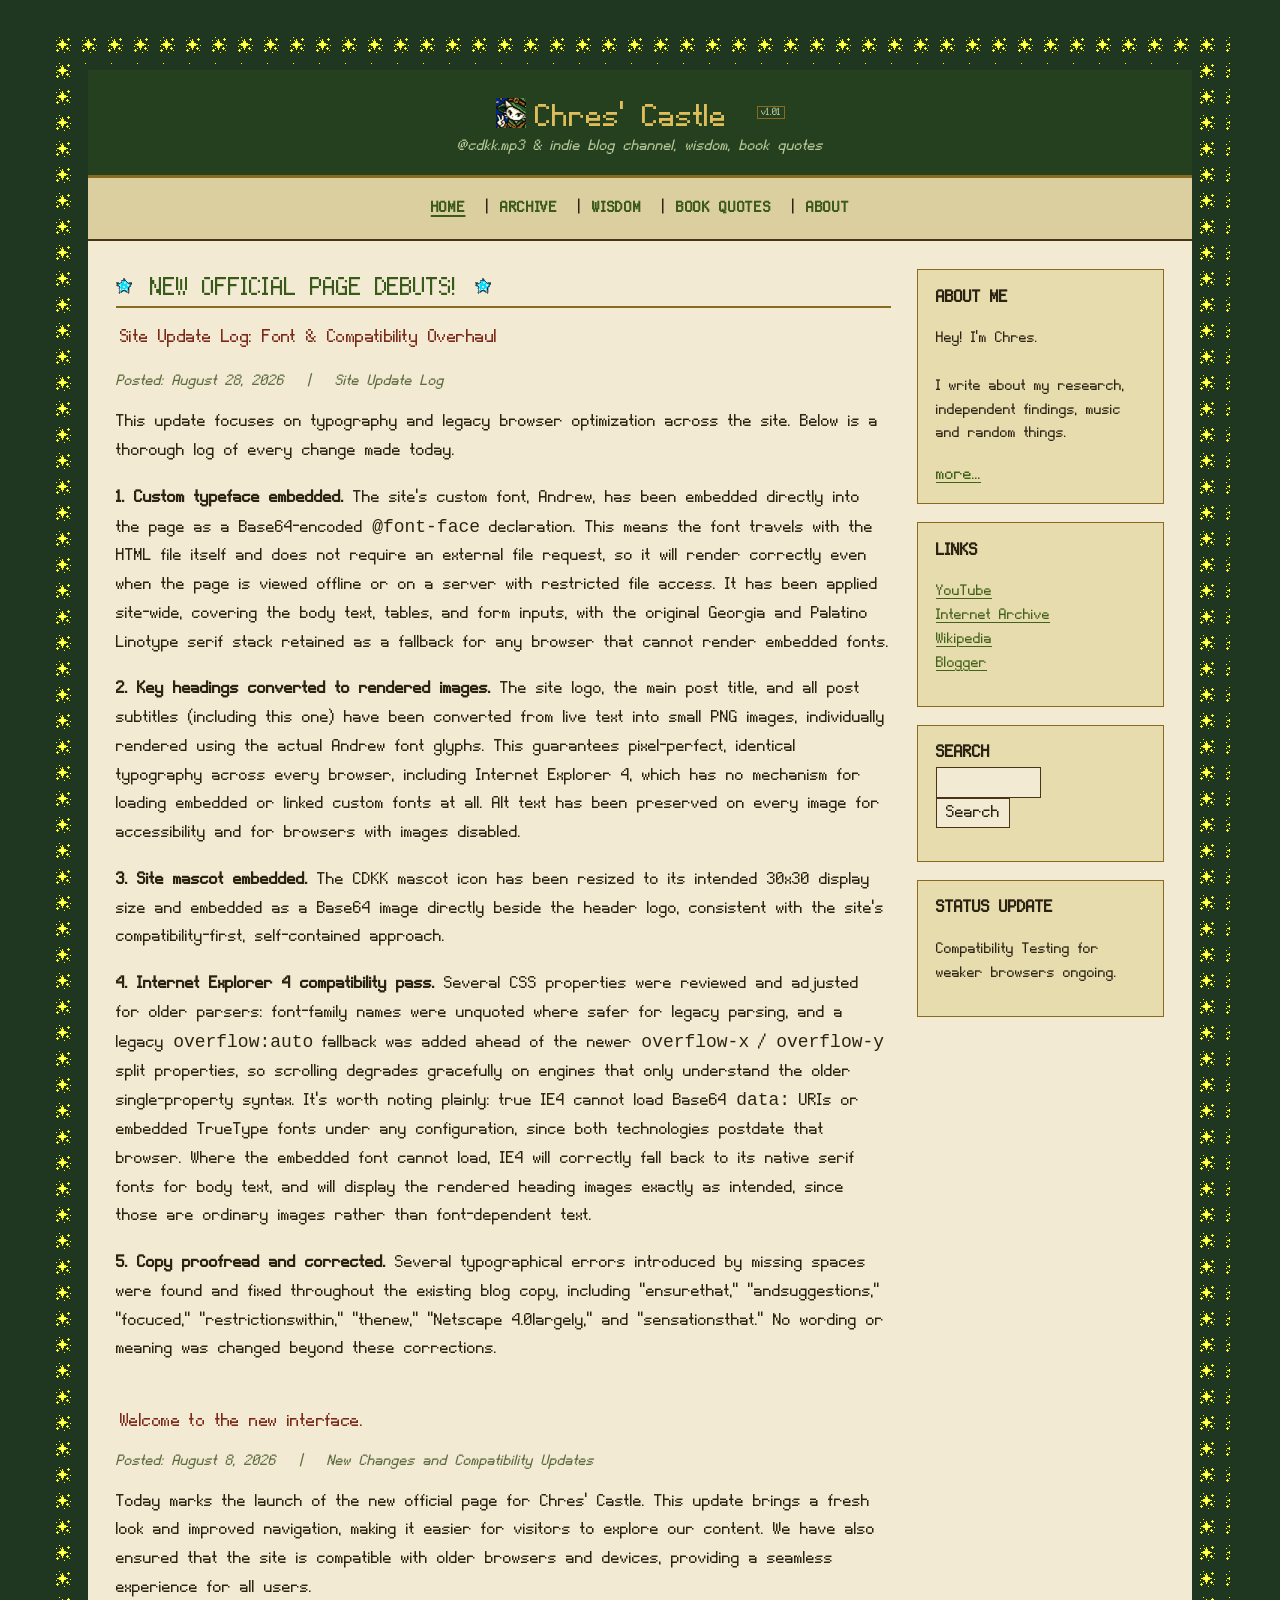
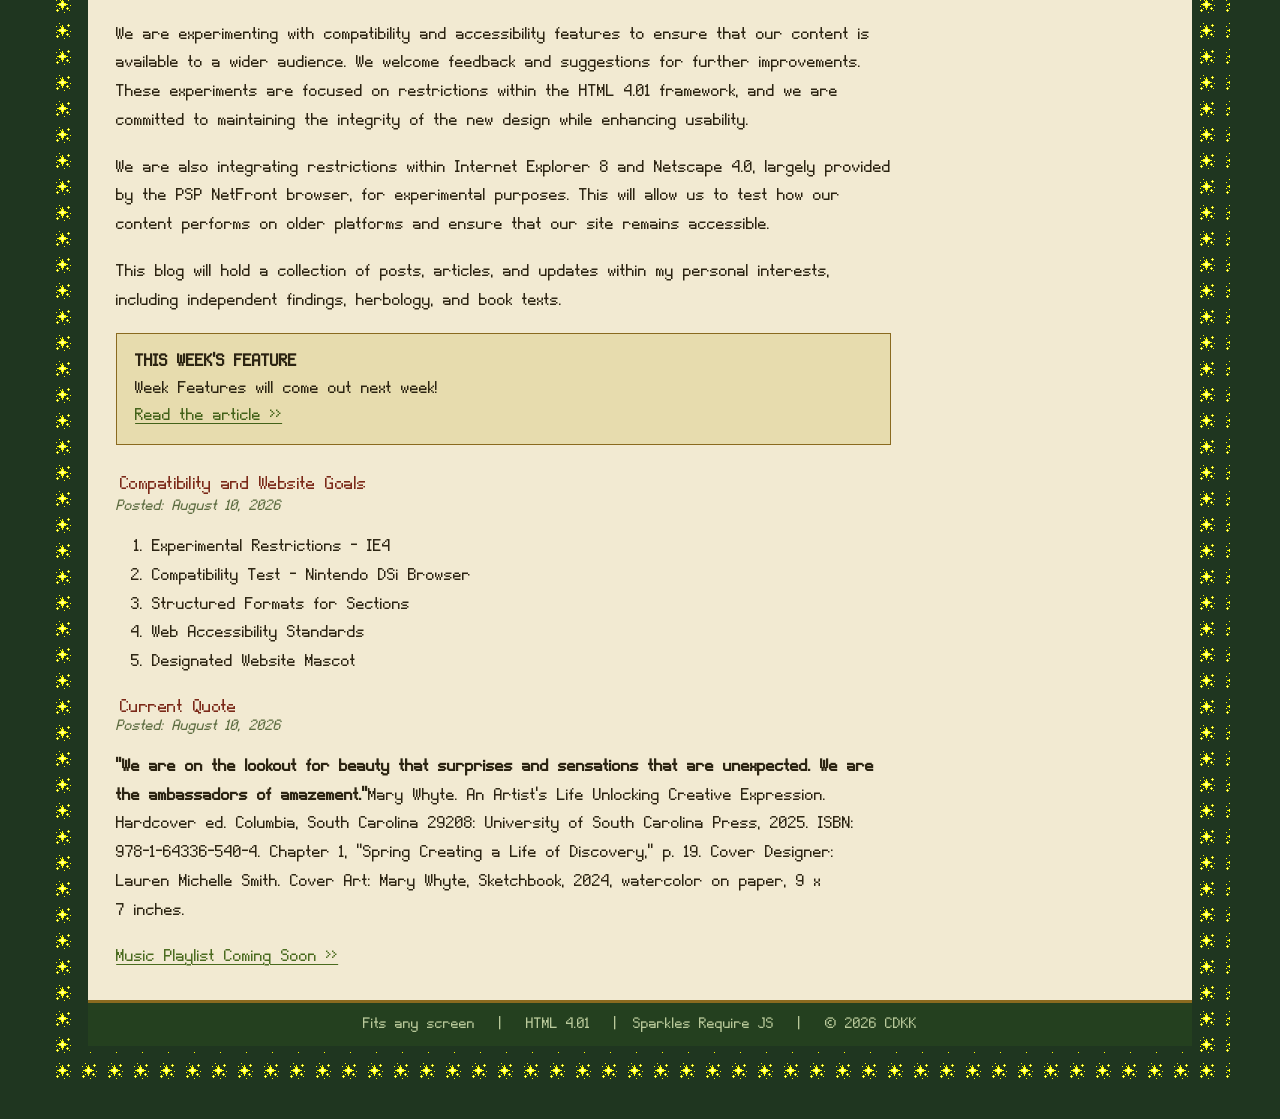
==== commit b1002f5e: "Closer Image Icon v1.01" ====
--- a/index.html
+++ b/index.html
@@ -1,4 +1,4 @@
-<!DOCTYPE html PUBLIC "-//W3C//DTD HTML 4.01 Transitional//EN"><html lang="en"><head><meta http-equiv="Content-Type" content="text/html; charset=UTF-8"><meta http-equiv="X-UA-Compatible" content="IE=edge"><meta name="viewport" content="width=device-width, initial-scale=1, viewport-fit=cover"><meta name="description" content="Chres' Castle: a personal indie blog with independent research, herbology notes, book quotes, wisdom and @cdkk.mp3 music updates."><meta name="theme-color" content="#1f3620"><meta name="color-scheme" content="light"><meta name="author" content="Chres (CDKK)"><meta name="robots" content="index,follow"><meta name="referrer" content="strict-origin-when-cross-origin"><meta name="format-detection" content="telephone=no"><meta name="apple-mobile-web-app-title" content="Chres' Castle"><meta property="og:title" content="Chres' Castle — Indie Blog, Wisdom &amp; Book Quotes"><meta property="og:description" content="Chres' Castle: a personal indie blog with independent research, herbology notes, book quotes, wisdom and @cdkk.mp3 music updates."><meta property="og:type" content="website"><meta property="og:site_name" content="Chres' Castle"><meta name="twitter:card" content="summary"><link rel="icon" type="image/png" sizes="32x32" href="favicon.png"><link rel="apple-touch-icon" href="apple-touch-icon.png"><link rel="canonical" href="https://chrisdiekunstkatze.com/"><meta property="og:url" content="https://chrisdiekunstkatze.com/"><title>Chres' Castle — Indie Blog, Wisdom &amp; Book Quotes</title><style type="text/css">@font-face{font-family:Andrew;src:url([data-uri]) format('truetype');font-display:swap;font-weight:normal;font-style:normal}body{background-color:#1f3620;color:#2c2412;font-family:Andrew,Georgia,"Palatino Linotype","Book Antiqua",serif;font-size:9pt;margin:0;padding:20px 0;cursor:url([data-uri]) 0 0,auto}a{color:#4a6b1f;text-decoration:underline;cursor:url([data-uri]) 0 0,pointer}a:hover{color:#8a5a1f}table{font-family:Andrew,Georgia,"Palatino Linotype","Book Antiqua",serif;font-size:9pt}.site{width:468px;height:260px;overflow:auto;overflow-x:hidden;overflow-y:auto;background-color:#f2ead2;border:6px solid #1f3620}.top{background-color:#24401f;color:#e9dfb8;padding:10pt 8pt;border-bottom:3px solid #8a6a1f;text-align:center}.logo{font-family:Andrew,"Palatino Linotype","Book Antiqua",Georgia,serif;font-size:20pt;font-weight:bold;letter-spacing:1pt;color:#d8b85a}.tagline{font-size:8pt;font-style:italic;color:#b9c99a;margin-top:2pt}.menu{background-color:#dccf9f;border-bottom:2px solid #4a3418;padding:5pt;text-align:center}.menu a{font-weight:bold;text-decoration:none;margin-left:5pt;margin-right:5pt;color:#3c5a1a;text-transform:uppercase;font-size:8pt;letter-spacing:0.5pt}.menu a:hover{color:#8a3324}.main{padding:8pt}.title{color:#3c5a1a;font-family:Andrew,"Palatino Linotype","Book Antiqua",Georgia,serif;font-size:15pt;font-weight:bold;border-bottom:2px solid #8a6a1f;padding-bottom:4pt;margin-bottom:6pt}.posttitle{color:#7a2d1f;font-size:11pt;font-weight:bold;font-family:Andrew,"Palatino Linotype","Book Antiqua",Georgia,serif}.date{color:#5b6b3f;font-size:8pt;font-style:italic}.box{border:1px solid #8a6a1f;background-color:#e7dcae;padding:6pt}.side{width:105px;vertical-align:top;padding-left:8pt}.content{width:325px;vertical-align:top}.small{font-size:8pt}.starframe{background-image:url([data-uri]);background-repeat:repeat;background-color:#1f3620;padding:18px}.footer{background-color:#24401f;border-top:3px solid #8a6a1f;color:#b9c99a;padding:6pt;text-align:center;font-size:8pt}hr{border:none;border-top:1px dashed #8a6a1f;height:0}input{font-family:Andrew,Georgia,"Book Antiqua",serif;font-size:8pt;background-color:#f2ead2;border:1px solid #4a3418;color:#2c2412}
+<!DOCTYPE html PUBLIC "-//W3C//DTD HTML 4.01 Transitional//EN"><html lang="en"><head><meta http-equiv="Content-Type" content="text/html; charset=UTF-8"><meta http-equiv="X-UA-Compatible" content="IE=edge"><meta name="viewport" content="width=device-width, initial-scale=1, viewport-fit=cover"><meta name="description" content="Chres' Castle: a personal indie blog with independent research, herbology notes, book quotes, wisdom and @cdkk.mp3 music updates."><meta name="theme-color" content="#1f3620"><meta name="color-scheme" content="light"><meta name="author" content="Chres (CDKK)"><meta name="robots" content="index,follow"><meta name="referrer" content="strict-origin-when-cross-origin"><meta name="format-detection" content="telephone=no"><meta name="apple-mobile-web-app-title" content="Chres' Castle"><meta property="og:title" content="Chres' Castle — Indie Blog, Wisdom &amp; Book Quotes"><meta property="og:description" content="Chres' Castle: a personal indie blog with independent research, herbology notes, book quotes, wisdom and @cdkk.mp3 music updates."><meta property="og:type" content="website"><meta property="og:site_name" content="Chres' Castle"><meta name="twitter:card" content="summary"><link rel="icon" type="image/png" sizes="32x32" href="favicon.png"><link rel="apple-touch-icon" href="apple-touch-icon.png"><link rel="canonical" href="https://chrisdiekunstkatze.com/"><meta property="og:url" content="https://chrisdiekunstkatze.com/"><title>Chres' Castle — Indie Blog, Wisdom &amp; Book Quotes</title><style type="text/css">@font-face{font-family:Andrew;src:url([data-uri]) format('truetype');font-display:swap;font-weight:normal;font-style:normal}body{background-color:#1f3620;color:#2c2412;font-family:Andrew,Georgia,"Palatino Linotype","Book Antiqua",serif;font-size:9pt;margin:0;padding:20px 0;cursor:url([data-uri]) 0 0,auto}a{color:#4a6b1f;text-decoration:underline;cursor:url([data-uri]) 0 0,pointer}a:hover{color:#8a5a1f}table{font-family:Andrew,Georgia,"Palatino Linotype","Book Antiqua",serif;font-size:9pt}.site{width:468px;height:260px;overflow:auto;overflow-x:hidden;overflow-y:auto;background-color:#f2ead2;border:6px solid #1f3620}.top{background-color:#24401f;color:#e9dfb8;padding:10pt 8pt;border-bottom:3px solid #8a6a1f;text-align:center}.logo{font-family:Andrew,"Palatino Linotype","Book Antiqua",Georgia,serif;font-size:20pt;font-weight:bold;letter-spacing:1pt;color:#d8b85a}.tagline{font-size:8pt;font-style:italic;color:#b9c99a;margin-top:2pt}.ver{font-family:Andrew,"Palatino Linotype","Book Antiqua",Georgia,serif;font-size:8pt;font-weight:normal;font-style:normal;letter-spacing:0;color:#b9c99a;border:1px solid #8a6a1f;padding:0 3px;margin-left:4pt;vertical-align:middle;white-space:nowrap}.menu{background-color:#dccf9f;border-bottom:2px solid #4a3418;padding:5pt;text-align:center}.menu a{font-weight:bold;text-decoration:none;margin-left:5pt;margin-right:5pt;color:#3c5a1a;text-transform:uppercase;font-size:8pt;letter-spacing:0.5pt}.menu a:hover{color:#8a3324}.main{padding:8pt}.title{color:#3c5a1a;font-family:Andrew,"Palatino Linotype","Book Antiqua",Georgia,serif;font-size:15pt;font-weight:bold;border-bottom:2px solid #8a6a1f;padding-bottom:4pt;margin-bottom:6pt}.posttitle{color:#7a2d1f;font-size:11pt;font-weight:bold;font-family:Andrew,"Palatino Linotype","Book Antiqua",Georgia,serif}.date{color:#5b6b3f;font-size:8pt;font-style:italic}.box{border:1px solid #8a6a1f;background-color:#e7dcae;padding:6pt}.side{width:105px;vertical-align:top;padding-left:8pt}.content{width:325px;vertical-align:top}.small{font-size:8pt}.starframe{background-image:url([data-uri]);background-repeat:repeat;background-color:#1f3620;padding:18px}.footer{background-color:#24401f;border-top:3px solid #8a6a1f;color:#b9c99a;padding:6pt;text-align:center;font-size:8pt}hr{border:none;border-top:1px dashed #8a6a1f;height:0}input{font-family:Andrew,Georgia,"Book Antiqua",serif;font-size:8pt;background-color:#f2ead2;border:1px solid #4a3418;color:#2c2412}
  @media screen and (min-width:481px){:root{--g:clamp(8px,2.5vw,36px)}html{-webkit-text-size-adjust:100%;text-size-adjust:100%}body{font-size:clamp(15px,.35vw + 13.5px,21px);line-height:1.5;padding:var(--g) 0;overflow-x:hidden}table{font-size:inherit}body>table>tbody>tr>td>table{width:calc(100% - 2*var(--g));max-width:1180px}.starframe{padding:var(--g)}.site,body>table>tbody>tr>td>table.site{width:100%;height:auto;overflow:visible;box-sizing:border-box}body>table>tbody>tr>td>table.site{width:calc(100% - 2*var(--g));max-width:1180px}.top{padding:1.1em .8em}.logo{font-size:2.1em;line-height:1.2}.tagline,.small,.date,.footer{font-size:.88em}.menu{padding:.5em .4em;line-height:2}.menu a{font-size:.9em;margin:0;padding:.35em .7em;display:inline-block}.main{padding:clamp(12px,2.2vw,32px)}.title{font-size:1.6em;margin-bottom:.6em}.posttitle{font-size:1.25em;margin-top:.4em}.content{width:auto;overflow-wrap:break-word;word-wrap:break-word}.content p,.content li{line-height:1.6;max-width:46em}.content img{max-width:100%;height:auto}.side{width:26%;min-width:190px;max-width:320px;padding-left:clamp(14px,2vw,32px)}.box{padding:.8em 1em;line-height:1.5}input{font-size:1em;padding:.3em .5em;max-width:100%;box-sizing:border-box}input[type=text]{width:100%}input[type=submit]{cursor:pointer}.footer{padding:.8em}}@media screen and (min-width:1600px){body{font-size:clamp(21px,.5vw + 14px,26px)}body>table>tbody>tr>td>table,body>table>tbody>tr>td>table.site{max-width:1500px}.top img,.title img,.posttitle img{zoom:2;image-rendering:pixelated}}@media screen and (max-width:479px),screen and (min-width:481px) and (max-width:640px){:root{--g:8px}html{-webkit-text-size-adjust:100%;text-size-adjust:100%}body{font-size:16px;line-height:1.5;padding:var(--g) 0;overflow-x:hidden}table{font-size:inherit}body>table>tbody>tr>td>table{width:calc(100% - 2*var(--g));max-width:none}.starframe{padding:var(--g)}.site,body>table>tbody>tr>td>table.site{width:100%;height:auto;overflow:visible;box-sizing:border-box}body>table>tbody>tr>td>table.site{width:calc(100% - 2*var(--g))}.top{padding:.9em .6em}.tagline,.small,.date,.footer{font-size:.88em}.menu{line-height:2}.menu a{font-size:.9em;display:inline-block}.main{padding:12px}.title{font-size:1.4em}.posttitle{font-size:1.2em}.content{overflow-wrap:break-word;word-wrap:break-word}.content img,.top img{max-width:100%;height:auto}.box{padding:.8em 1em}input{font-size:16px;padding:.3em .5em;max-width:100%;box-sizing:border-box}input[type=text]{width:100%}.main table,.main tbody,.main tr,.main td{display:block;width:auto}.content,.side{width:auto;min-width:0;max-width:none}.side{padding-left:0;margin-top:1.5em}.logo{font-size:1.7em}.menu a{padding:.5em .55em}.box,.menu,.footer{overflow-wrap:break-word}}@media screen and (min-resolution:1.5dppx){.top img,.title img,.posttitle img{image-rendering:pixelated}}@media (prefers-reduced-motion:reduce){.cursor-sparkle{display:none!important}}@media (hover:none){.cursor-sparkle{display:none!important}}html{background:#1f3620;scroll-behavior:smooth;scroll-padding-top:12px;scrollbar-color:#8a6a1f #1f3620;-webkit-tap-highlight-color:rgba(138,106,31,.25)}@media (prefers-reduced-motion:reduce){html{scroll-behavior:auto}a{transition:none!important}}::selection{background:#d8b85a;color:#1f3620}body{min-height:100vh;min-height:100dvh;padding-left:env(safe-area-inset-left,0px);padding-right:env(safe-area-inset-right,0px);padding-bottom:calc(var(--g,0px) + env(safe-area-inset-bottom,0px))}.skip{position:absolute;left:8px;top:-80px;z-index:10000;background:#1f3620;color:#f2ead2;padding:.6em 1em;border:2px solid #d8b85a;text-decoration:none;transition:top .15s}.skip:focus{top:8px}a:focus-visible,input:focus-visible,button:focus-visible{outline:3px solid #7a2d1f;outline-offset:2px}#content:focus{outline:none}a{text-underline-offset:.18em;text-decoration-thickness:1px;transition:color .15s;touch-action:manipulation}a:hover{text-decoration-thickness:2px}a:active{color:#7a2d1f}.box a{color:#436219}.menu a[aria-current=page]{text-decoration:underline;text-decoration-thickness:2px}.content{hyphens:auto;overflow-wrap:anywhere}.content p{text-wrap:pretty}.title,.posttitle{text-wrap:balance}img{border:0;height:auto}.top img,.title img,.posttitle img,.content img{image-rendering:crisp-edges;image-rendering:pixelated}.content ol{padding-inline-start:2em}input,button{accent-color:#4a6b1f}input[type=submit]{touch-action:manipulation}@media (pointer:coarse){.menu a{min-height:44px;line-height:44px;padding-top:0;padding-bottom:0}.side a{display:inline-block;padding:.35em 0}input[type=submit]{min-height:44px;padding:0 1.2em}input[type=search],input[type=text]{min-height:44px}}@media (max-width:360px){.menu a{padding:.4em .35em}.logo{font-size:1.4em}.main{padding:8px}}@media (orientation:landscape) and (max-height:500px){body{padding-top:4px}.top{padding:.5em}}@media (prefers-contrast:more){.box{border-width:2px}.date{color:#3a4527}a{color:#2c4a0c}}@media (forced-colors:active){.box,.site{border:2px solid CanvasText}.cursor-sparkle{display:none}}#sparkle-layer{position:fixed;left:0;top:0;width:100%;height:100%;pointer-events:none;z-index:9999;overflow:hidden;contain:strict;--k:1.5}@media (min-width:1600px){#sparkle-layer{--k:2.25}}.cursor-sparkle{position:absolute;left:0;top:0;width:calc(16px * var(--k,1));height:calc(16px * var(--k,1));image-rendering:pixelated;animation:sparkle-pop2 var(--d,700ms) ease-out forwards;contain:layout paint style}@keyframes sparkle-pop2{0%{opacity:1;transform:translate3d(var(--x),var(--y),0) translate(-50%,-50%) scale(calc(var(--s) * .4)) rotate(0deg)}30%{opacity:1;transform:translate3d(var(--x),var(--y),0) translate(-50%,-50%) scale(calc(var(--s) * 1.1)) rotate(45deg)}100%{opacity:0;transform:translate3d(var(--x),calc(var(--y) - 24px),0) translate(-50%,-50%) scale(calc(var(--s) * .6)) rotate(90deg)}}@media print{@page{margin:1.5cm}body{background:#fff!important;color:#000;font-size:11pt;padding:0}html{background:#fff}.starframe{background:none!important;padding:0}.site{border:0;width:auto!important}.menu,.side,.skip,#sparkle-layer,.footer{display:none!important}.content a[href^=http]:after{content:" (" attr(href) ")";font-size:.85em}}/*cursor art: indexed PNGs, see NOTES in head*/@media (pointer:fine){:root{--c1:url([data-uri]);--c2:url([data-uri])}body{cursor:var(--c1) 0 0,auto;cursor:-webkit-image-set(var(--c1) 1x,var(--c2) 2x) 0 0,auto;cursor:image-set(var(--c1) 1x,var(--c2) 2x) 0 0,auto}a,.menu a,input[type=submit],button,label{cursor:var(--c1) 0 0,pointer;cursor:-webkit-image-set(var(--c1) 1x,var(--c2) 2x) 0 0,pointer;cursor:image-set(var(--c1) 1x,var(--c2) 2x) 0 0,pointer}input[type=text],input[type=search]{cursor:text}}@media (pointer:fine) and (min-width:1600px){:root{--c1:url([data-uri]);--c2:url([data-uri])}}@media screen and (max-width:479px),screen and (min-width:481px) and (max-width:640px){body{font-size:17px}table{font-size:inherit;line-height:inherit}.content,.side,.box{line-height:1.5}.content p,.content li{line-height:1.5;margin:0 0 1em}.content li{margin-bottom:.45em}.date{font-size:15px;line-height:1.4;margin:.25em 0 .8em;color:#46552c}.small,.tagline,.footer{font-size:15px;line-height:1.5}.tagline{padding:0 .3em}.title:has(img){display:flex;align-items:center;justify-content:center;gap:8px}.title img:first-child,.title img:last-child{flex:0 0 16px;width:16px}.title img:nth-child(2){flex:0 1 auto;min-width:0;max-width:100%}.posttitle{margin:1.3em 0 .1em;line-height:1.3}.title img,.posttitle img{image-rendering:auto}.menu{font-size:0;line-height:0;padding:8px 6px}.menu a{display:inline-flex;align-items:center;justify-content:center;font-size:15px;line-height:1.2;margin:3px;padding:.5em 1em;min-height:44px;box-sizing:border-box;border:1px solid rgba(0,0,0,.3);background:rgba(255,255,255,.4)}.menu a[aria-current=page]{background:#24401f;color:#f2ead2;text-decoration:none}.main{padding:14px}.box{padding:14px 16px}.box b{display:block;margin-bottom:.4em;letter-spacing:.5px}.side .small a{display:inline-block;padding:.45em 0}code{font-family:inherit;font-size:.95em;background:rgba(0,0,0,.07);padding:0 .25em;overflow-wrap:anywhere}.footer{padding:14px 12px}}</style><!--
 NOTES: INDEXED-COLOR GRAPHICS (palette + indices)
 Technique source: SnesLab, Graphics Format (https://sneslab.net/wiki/Graphics_Format), text under CC BY 4.0.
@@ -37,7 +37,7 @@
 NOT IMAGES: the Andrew font is embedded as base64 TrueType, so palette indexing does not apply to it.
 Subsetting it to the glyphs the site uses would be the next saving.
 -->
-</head><body><a class="skip" href="#content">Skip to main content</a><table role="presentation" width="100%" border="0" cellpadding="0" cellspacing="0"><tbody><tr><td align="center" valign="top"><table role="presentation" border="0" cellpadding="0" cellspacing="0"><tbody><tr><td class="starframe"><table role="presentation" class="site" border="0" cellpadding="0" cellspacing="0"><tbody><tr><td class="top"><div class="logo"><img decoding="async" src="[data-uri]" width="30" height="30" alt="Chres' Castle mascot" fetchpriority="high" style="vertical-align:middle;margin-right:6pt" data-snes="s5ac06ba"> <img decoding="async" src="[data-uri]" width="200" height="33" alt="Chres' Castle" style="vertical-align:middle" data-snes="s651ba0c"></div><div class="tagline">@cdkk.mp3 &amp; indie blog channel, wisdom, book quotes</div></td></tr><tr><td class="menu" role="navigation" aria-label="Main menu"><a href="https://chrisdiekunstkatze.com/index.html" aria-current="page">HOME</a> |<a href="https://chrisdiekunstkatze.com/archive.html">ARCHIVE</a> |<a href="https://chrisdiekunstkatze.com/games.html">WISDOM</a> |<a href="https://chrisdiekunstkatze.com/music.html">BOOK QUOTES</a> |<a href="https://chrisdiekunstkatze.com/about.html">ABOUT</a></td></tr><tr><td class="main"><table role="presentation" width="100%" border="0" cellpadding="0" cellspacing="0"><tbody><tr><td class="content" id="content" tabindex="-1" role="main"><div class="title" role="heading" aria-level="1"><img decoding="async" src="[data-uri]" width="16" height="16" alt="" style="vertical-align:middle" data-snes="s24c1a8c"> <img decoding="async" src="[data-uri]" width="315" height="26" alt="NEW OFFICIAL PAGE DEBUTS!" style="vertical-align:middle" data-snes="scd3ff4d"> <img decoding="async" src="[data-uri]" width="16" height="16" alt="" style="vertical-align:middle" data-snes="s24c1a8c"></div><p class="posttitle" role="heading" aria-level="2"><img decoding="async" src="[data-uri]" width="385" height="26" alt="Site Update Log: Font &amp; Compatibility Overhaul" style="vertical-align:middle" data-snes="s7deb624"></p><div class="date">Posted: August 28, 2026 &nbsp; | &nbsp; Site Update Log</div><p>This update focuses on typography and legacy browser optimization across the site. Below is a thorough log of every change made today.</p><p><b>1. Custom typeface embedded.</b> The site's custom font, Andrew, has been embedded directly into the page as a Base64-encoded <code>@font-face</code> declaration. This means the font travels with the HTML file itself and does not require an external file request, so it will render correctly even when the page is viewed offline or on a server with restricted file access. It has been applied site-wide, covering the body text, tables, and form inputs, with the original Georgia and Palatino Linotype serif stack retained as a fallback for any browser that cannot render embedded fonts.</p><p><b>2. Key headings converted to rendered images.</b> The site logo, the main post title, and all post subtitles (including this one) have been converted from live text into small PNG images, individually rendered using the actual Andrew font glyphs. This guarantees pixel-perfect, identical typography across every browser, including Internet Explorer 4, which has no mechanism for loading embedded or linked custom fonts at all. Alt text has been preserved on every image for accessibility and for browsers with images disabled.</p><p><b>3. Site mascot embedded.</b> The CDKK mascot icon has been resized to its intended 30x30 display size and embedded as a Base64 image directly beside the header logo, consistent with the site's compatibility-first, self-contained approach.</p><p><b>4. Internet Explorer 4 compatibility pass.</b> Several CSS properties were reviewed and adjusted for older parsers: font-family names were unquoted where safer for legacy parsing, and a legacy <code>overflow:auto</code> fallback was added ahead of the newer <code>overflow-x</code> / <code>overflow-y</code> split properties, so scrolling degrades gracefully on engines that only understand the older single-property syntax. It's worth noting plainly: true IE4 cannot load Base64 <code>data:</code> URIs or embedded TrueType fonts under any configuration, since both technologies postdate that browser. Where the embedded font cannot load, IE4 will correctly fall back to its native serif fonts for body text, and will display the rendered heading images exactly as intended, since those are ordinary images rather than font-dependent text.</p><p><b>5. Copy proofread and corrected.</b> Several typographical errors introduced by missing spaces were found and fixed throughout the existing blog copy, including "ensurethat," "andsuggestions," "focuced," "restrictionswithin," "thenew," "Netscape 4.0largely," and "sensationsthat." No wording or meaning was changed beyond these corrections.</p><br><p class="posttitle" role="heading" aria-level="2"><img decoding="async" src="[data-uri]" width="251" height="21" alt="Welcome to the new interface." style="vertical-align:middle" data-snes="s94c22f5"></p><div class="date">Posted: August 8, 2026 &nbsp; | &nbsp; New Changes and Compatibility Updates</div><p>Today marks the launch of the new official page for Chres' Castle. This update brings a fresh look and improved navigation, making it easier for visitors to explore our content. We have also ensured that the site is compatible with older browsers and devices, providing a seamless experience for all users.</p><p>We are experimenting with compatibility and accessibility features to ensure that our content is available to a wider audience. We welcome feedback and suggestions for further improvements. These experiments are focused on restrictions within the HTML 4.01 framework, and we are committed to maintaining the integrity of the new design while enhancing usability.</p><p>We are also integrating restrictions within Internet Explorer 8 and Netscape 4.0, largely provided by the PSP NetFront browser, for experimental purposes. This will allow us to test how our content performs on older platforms and ensure that our site remains accessible.</p><p>This blog will hold a collection of posts, articles, and updates within my personal interests, including independent findings, herbology, and book texts.</p><div class="box"><b>THIS WEEK'S FEATURE</b><br>Week Features will come out next week!<br><a href="https://chrisdiekunstkatze.com/psp.html">Read the article &gt;&gt;</a></div><br><div class="posttitle" role="heading" aria-level="2"><img decoding="async" src="[data-uri]" width="254" height="26" alt="Compatibility and Website Goals" style="vertical-align:middle" data-snes="s97ca490"></div><div class="date">Posted: August 10, 2026</div><ol><li>Experimental Restrictions - IE4</li><li>Compatibility Test - Nintendo DSi Browser</li><li>Structured Formats for Sections</li><li>Web Accessibility Standards</li><li>Designated Website Mascot</li></ol><div class="posttitle" role="heading" aria-level="2"><img decoding="async" src="[data-uri]" width="125" height="23" alt="Current Quote" style="vertical-align:middle" data-snes="s0b854f8"></div><div class="date">Posted: August 10, 2026</div><p><b>"We are on the lookout for beauty that surprises and sensations that are unexpected. We are the ambassadors of amazement."</b>Mary Whyte. An Artist's Life Unlocking Creative Expression. Hardcover ed. Columbia, South Carolina 29208: University of South Carolina Press, 2025. ISBN: 978-1-64336-540-4. Chapter 1, "Spring Creating a Life of Discovery," p. 19. Cover Designer: Lauren Michelle Smith. Cover Art: Mary Whyte, Sketchbook, 2024, watercolor on paper, 9 x 7 inches.</p><p><a href="https://chrisdiekunstkatze.com/music.html">Music Playlist Coming Soon &gt;&gt;</a></p></td><td class="side" role="complementary" aria-label="Sidebar"><div class="box"><b>ABOUT ME</b><p class="small">Hey! I'm Chres.<br><br>I write about my research, independent findings, music and random things.</p><a href="https://chrisdiekunstkatze.com/about.html">more...</a></div><br><div class="box"><b>LINKS</b><p class="small"><a href="https://www.youtube.com/" rel="noopener noreferrer">YouTube</a><br><a href="https://archive.org/" rel="noopener noreferrer">Internet Archive</a><br><a href="https://www.wikipedia.org/" rel="noopener noreferrer">Wikipedia</a><br><a href="https://www.blogger.com/" rel="noopener noreferrer">Blogger</a></p></div><br><div class="box"><b>SEARCH</b><form role="search" action="https://chrisdiekunstkatze.com/search.html" method="get"><input type="search" name="q" size="10" aria-label="Search the site" autocomplete="off" enterkeyhint="search"><br><input type="submit" value="Search"></form></div><br><div class="box"><b>STATUS UPDATE</b><p class="small">Compatibility Testing for weaker browsers ongoing.<br></p></div></td></tr></tbody></table></td></tr><tr><td class="footer" role="contentinfo">Fits any screen &nbsp; | &nbsp; HTML 4.01 &nbsp; | &nbsp;Sparkles Require JS &nbsp; | &nbsp; &copy; 2026 CDKK</td></tr></tbody></table></td></tr></tbody></table></td></tr></tbody></table><script type="text/javascript">
+</head><body><a class="skip" href="#content">Skip to main content</a><table role="presentation" width="100%" border="0" cellpadding="0" cellspacing="0"><tbody><tr><td align="center" valign="top"><table role="presentation" border="0" cellpadding="0" cellspacing="0"><tbody><tr><td class="starframe"><table role="presentation" class="site" border="0" cellpadding="0" cellspacing="0"><tbody><tr><td class="top"><div class="logo"><img decoding="async" src="[data-uri]" width="30" height="30" alt="Chres' Castle mascot" fetchpriority="high" style="vertical-align:middle;margin-right:4pt" data-snes="s5ac06ba"><img decoding="async" src="[data-uri]" width="200" height="33" alt="Chres' Castle" style="vertical-align:middle" data-snes="s651ba0c"> <span class="ver" title="Version 1.01">v1.01</span></div><div class="tagline">@cdkk.mp3 &amp; indie blog channel, wisdom, book quotes</div></td></tr><tr><td class="menu" role="navigation" aria-label="Main menu"><a href="https://chrisdiekunstkatze.com/index.html" aria-current="page">HOME</a> |<a href="https://chrisdiekunstkatze.com/archive.html">ARCHIVE</a> |<a href="https://chrisdiekunstkatze.com/games.html">WISDOM</a> |<a href="https://chrisdiekunstkatze.com/music.html">BOOK QUOTES</a> |<a href="https://chrisdiekunstkatze.com/about.html">ABOUT</a></td></tr><tr><td class="main"><table role="presentation" width="100%" border="0" cellpadding="0" cellspacing="0"><tbody><tr><td class="content" id="content" tabindex="-1" role="main"><div class="title" role="heading" aria-level="1"><img decoding="async" src="[data-uri]" width="16" height="16" alt="" style="vertical-align:middle" data-snes="s24c1a8c"> <img decoding="async" src="[data-uri]" width="315" height="26" alt="NEW OFFICIAL PAGE DEBUTS!" style="vertical-align:middle" data-snes="scd3ff4d"> <img decoding="async" src="[data-uri]" width="16" height="16" alt="" style="vertical-align:middle" data-snes="s24c1a8c"></div><p class="posttitle" role="heading" aria-level="2"><img decoding="async" src="[data-uri]" width="385" height="26" alt="Site Update Log: Font &amp; Compatibility Overhaul" style="vertical-align:middle" data-snes="s7deb624"></p><div class="date">Posted: August 28, 2026 &nbsp; | &nbsp; Site Update Log</div><p>This update focuses on typography and legacy browser optimization across the site. Below is a thorough log of every change made today.</p><p><b>1. Custom typeface embedded.</b> The site's custom font, Andrew, has been embedded directly into the page as a Base64-encoded <code>@font-face</code> declaration. This means the font travels with the HTML file itself and does not require an external file request, so it will render correctly even when the page is viewed offline or on a server with restricted file access. It has been applied site-wide, covering the body text, tables, and form inputs, with the original Georgia and Palatino Linotype serif stack retained as a fallback for any browser that cannot render embedded fonts.</p><p><b>2. Key headings converted to rendered images.</b> The site logo, the main post title, and all post subtitles (including this one) have been converted from live text into small PNG images, individually rendered using the actual Andrew font glyphs. This guarantees pixel-perfect, identical typography across every browser, including Internet Explorer 4, which has no mechanism for loading embedded or linked custom fonts at all. Alt text has been preserved on every image for accessibility and for browsers with images disabled.</p><p><b>3. Site mascot embedded.</b> The CDKK mascot icon has been resized to its intended 30x30 display size and embedded as a Base64 image directly beside the header logo, consistent with the site's compatibility-first, self-contained approach.</p><p><b>4. Internet Explorer 4 compatibility pass.</b> Several CSS properties were reviewed and adjusted for older parsers: font-family names were unquoted where safer for legacy parsing, and a legacy <code>overflow:auto</code> fallback was added ahead of the newer <code>overflow-x</code> / <code>overflow-y</code> split properties, so scrolling degrades gracefully on engines that only understand the older single-property syntax. It's worth noting plainly: true IE4 cannot load Base64 <code>data:</code> URIs or embedded TrueType fonts under any configuration, since both technologies postdate that browser. Where the embedded font cannot load, IE4 will correctly fall back to its native serif fonts for body text, and will display the rendered heading images exactly as intended, since those are ordinary images rather than font-dependent text.</p><p><b>5. Copy proofread and corrected.</b> Several typographical errors introduced by missing spaces were found and fixed throughout the existing blog copy, including "ensurethat," "andsuggestions," "focuced," "restrictionswithin," "thenew," "Netscape 4.0largely," and "sensationsthat." No wording or meaning was changed beyond these corrections.</p><br><p class="posttitle" role="heading" aria-level="2"><img decoding="async" src="[data-uri]" width="251" height="21" alt="Welcome to the new interface." style="vertical-align:middle" data-snes="s94c22f5"></p><div class="date">Posted: August 8, 2026 &nbsp; | &nbsp; New Changes and Compatibility Updates</div><p>Today marks the launch of the new official page for Chres' Castle. This update brings a fresh look and improved navigation, making it easier for visitors to explore our content. We have also ensured that the site is compatible with older browsers and devices, providing a seamless experience for all users.</p><p>We are experimenting with compatibility and accessibility features to ensure that our content is available to a wider audience. We welcome feedback and suggestions for further improvements. These experiments are focused on restrictions within the HTML 4.01 framework, and we are committed to maintaining the integrity of the new design while enhancing usability.</p><p>We are also integrating restrictions within Internet Explorer 8 and Netscape 4.0, largely provided by the PSP NetFront browser, for experimental purposes. This will allow us to test how our content performs on older platforms and ensure that our site remains accessible.</p><p>This blog will hold a collection of posts, articles, and updates within my personal interests, including independent findings, herbology, and book texts.</p><div class="box"><b>THIS WEEK'S FEATURE</b><br>Week Features will come out next week!<br><a href="https://chrisdiekunstkatze.com/psp.html">Read the article &gt;&gt;</a></div><br><div class="posttitle" role="heading" aria-level="2"><img decoding="async" src="[data-uri]" width="254" height="26" alt="Compatibility and Website Goals" style="vertical-align:middle" data-snes="s97ca490"></div><div class="date">Posted: August 10, 2026</div><ol><li>Experimental Restrictions - IE4</li><li>Compatibility Test - Nintendo DSi Browser</li><li>Structured Formats for Sections</li><li>Web Accessibility Standards</li><li>Designated Website Mascot</li></ol><div class="posttitle" role="heading" aria-level="2"><img decoding="async" src="[data-uri]" width="125" height="23" alt="Current Quote" style="vertical-align:middle" data-snes="s0b854f8"></div><div class="date">Posted: August 10, 2026</div><p><b>"We are on the lookout for beauty that surprises and sensations that are unexpected. We are the ambassadors of amazement."</b>Mary Whyte. An Artist's Life Unlocking Creative Expression. Hardcover ed. Columbia, South Carolina 29208: University of South Carolina Press, 2025. ISBN: 978-1-64336-540-4. Chapter 1, "Spring Creating a Life of Discovery," p. 19. Cover Designer: Lauren Michelle Smith. Cover Art: Mary Whyte, Sketchbook, 2024, watercolor on paper, 9 x 7 inches.</p><p><a href="https://chrisdiekunstkatze.com/music.html">Music Playlist Coming Soon &gt;&gt;</a></p></td><td class="side" role="complementary" aria-label="Sidebar"><div class="box"><b>ABOUT ME</b><p class="small">Hey! I'm Chres.<br><br>I write about my research, independent findings, music and random things.</p><a href="https://chrisdiekunstkatze.com/about.html">more...</a></div><br><div class="box"><b>LINKS</b><p class="small"><a href="https://www.youtube.com/" rel="noopener noreferrer">YouTube</a><br><a href="https://archive.org/" rel="noopener noreferrer">Internet Archive</a><br><a href="https://www.wikipedia.org/" rel="noopener noreferrer">Wikipedia</a><br><a href="https://www.blogger.com/" rel="noopener noreferrer">Blogger</a></p></div><br><div class="box"><b>SEARCH</b><form role="search" action="https://chrisdiekunstkatze.com/search.html" method="get"><input type="search" name="q" size="10" aria-label="Search the site" autocomplete="off" enterkeyhint="search"><br><input type="submit" value="Search"></form></div><br><div class="box"><b>STATUS UPDATE</b><p class="small">Compatibility Testing for weaker browsers ongoing.<br></p></div></td></tr></tbody></table></td></tr><tr><td class="footer" role="contentinfo">Fits any screen &nbsp; | &nbsp; HTML 4.01 &nbsp; | &nbsp;Sparkles Require JS &nbsp; | &nbsp; &copy; 2026 CDKK</td></tr></tbody></table></td></tr></tbody></table></td></tr></tbody></table><script type="text/javascript">
 (function(){"use strict";
 // sparkle art: 16x16 indexed GIF, see NOTES in head
 
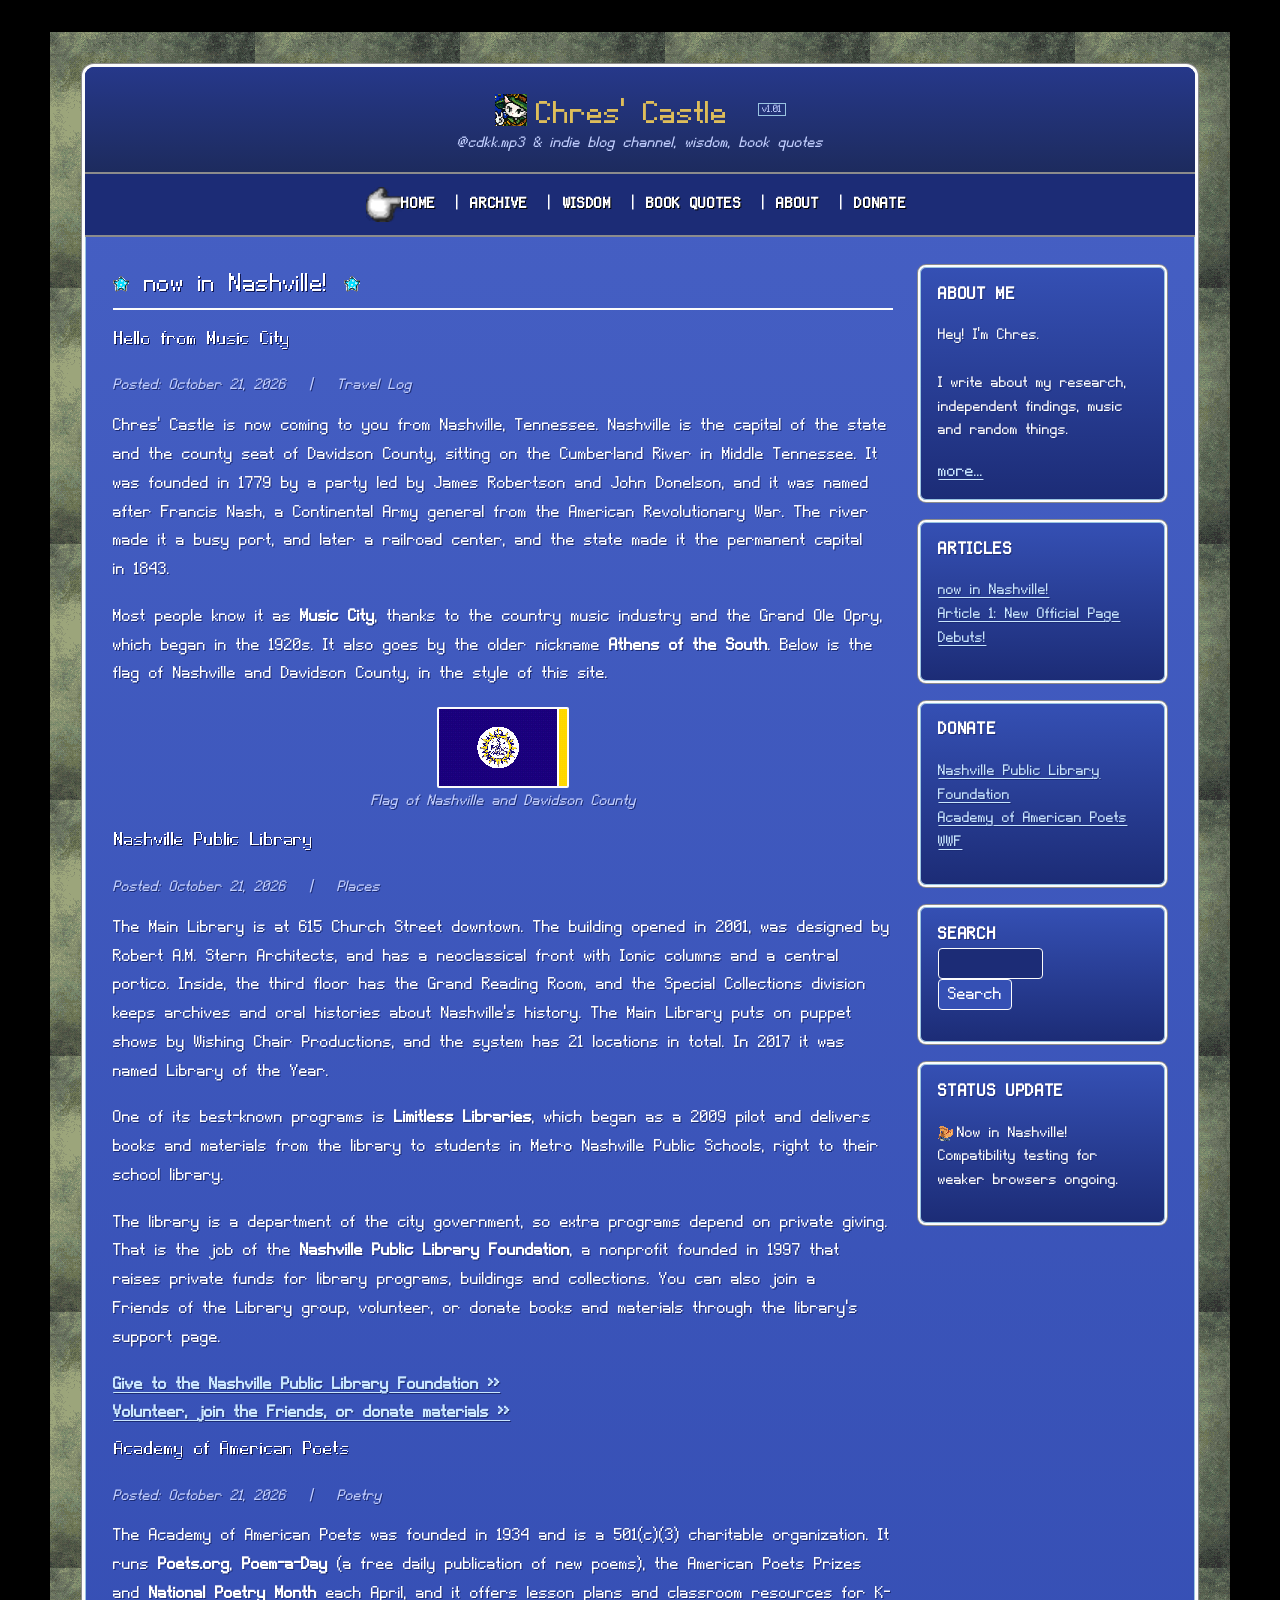
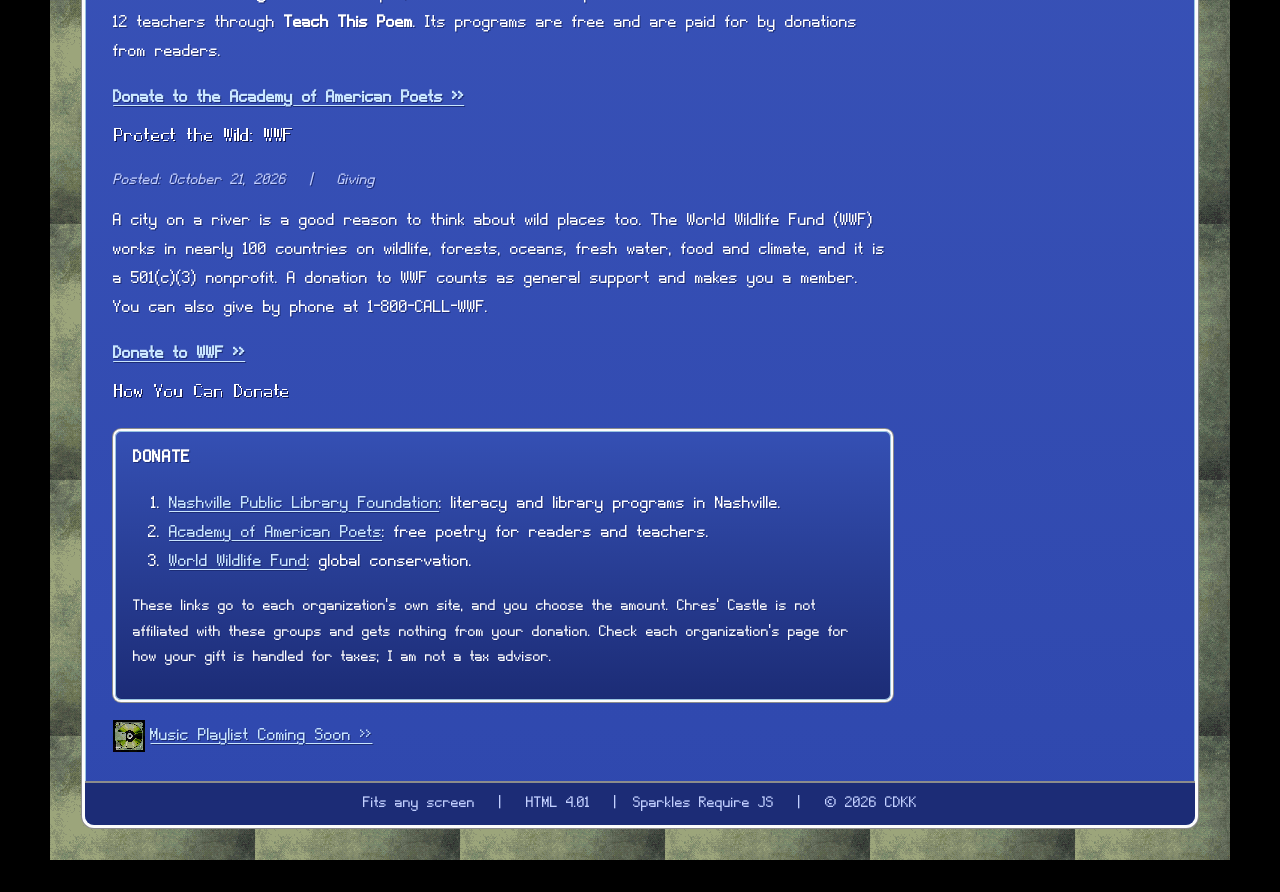
==== commit ea80cb6d: "v.2.01 - PSX Naviagational UI" ====
--- a/index.html
+++ b/index.html
@@ -1,5 +1,42 @@
-<!DOCTYPE html PUBLIC "-//W3C//DTD HTML 4.01 Transitional//EN"><html lang="en"><head><meta http-equiv="Content-Type" content="text/html; charset=UTF-8"><meta http-equiv="X-UA-Compatible" content="IE=edge"><meta name="viewport" content="width=device-width, initial-scale=1, viewport-fit=cover"><meta name="description" content="Chres' Castle: a personal indie blog with independent research, herbology notes, book quotes, wisdom and @cdkk.mp3 music updates."><meta name="theme-color" content="#1f3620"><meta name="color-scheme" content="light"><meta name="author" content="Chres (CDKK)"><meta name="robots" content="index,follow"><meta name="referrer" content="strict-origin-when-cross-origin"><meta name="format-detection" content="telephone=no"><meta name="apple-mobile-web-app-title" content="Chres' Castle"><meta property="og:title" content="Chres' Castle — Indie Blog, Wisdom &amp; Book Quotes"><meta property="og:description" content="Chres' Castle: a personal indie blog with independent research, herbology notes, book quotes, wisdom and @cdkk.mp3 music updates."><meta property="og:type" content="website"><meta property="og:site_name" content="Chres' Castle"><meta name="twitter:card" content="summary"><link rel="icon" type="image/png" sizes="32x32" href="favicon.png"><link rel="apple-touch-icon" href="apple-touch-icon.png"><link rel="canonical" href="https://chrisdiekunstkatze.com/"><meta property="og:url" content="https://chrisdiekunstkatze.com/"><title>Chres' Castle — Indie Blog, Wisdom &amp; Book Quotes</title><style type="text/css">@font-face{font-family:Andrew;src:url([data-uri]) format('truetype');font-display:swap;font-weight:normal;font-style:normal}body{background-color:#1f3620;color:#2c2412;font-family:Andrew,Georgia,"Palatino Linotype","Book Antiqua",serif;font-size:9pt;margin:0;padding:20px 0;cursor:url([data-uri]) 0 0,auto}a{color:#4a6b1f;text-decoration:underline;cursor:url([data-uri]) 0 0,pointer}a:hover{color:#8a5a1f}table{font-family:Andrew,Georgia,"Palatino Linotype","Book Antiqua",serif;font-size:9pt}.site{width:468px;height:260px;overflow:auto;overflow-x:hidden;overflow-y:auto;background-color:#f2ead2;border:6px solid #1f3620}.top{background-color:#24401f;color:#e9dfb8;padding:10pt 8pt;border-bottom:3px solid #8a6a1f;text-align:center}.logo{font-family:Andrew,"Palatino Linotype","Book Antiqua",Georgia,serif;font-size:20pt;font-weight:bold;letter-spacing:1pt;color:#d8b85a}.tagline{font-size:8pt;font-style:italic;color:#b9c99a;margin-top:2pt}.ver{font-family:Andrew,"Palatino Linotype","Book Antiqua",Georgia,serif;font-size:8pt;font-weight:normal;font-style:normal;letter-spacing:0;color:#b9c99a;border:1px solid #8a6a1f;padding:0 3px;margin-left:4pt;vertical-align:middle;white-space:nowrap}.menu{background-color:#dccf9f;border-bottom:2px solid #4a3418;padding:5pt;text-align:center}.menu a{font-weight:bold;text-decoration:none;margin-left:5pt;margin-right:5pt;color:#3c5a1a;text-transform:uppercase;font-size:8pt;letter-spacing:0.5pt}.menu a:hover{color:#8a3324}.main{padding:8pt}.title{color:#3c5a1a;font-family:Andrew,"Palatino Linotype","Book Antiqua",Georgia,serif;font-size:15pt;font-weight:bold;border-bottom:2px solid #8a6a1f;padding-bottom:4pt;margin-bottom:6pt}.posttitle{color:#7a2d1f;font-size:11pt;font-weight:bold;font-family:Andrew,"Palatino Linotype","Book Antiqua",Georgia,serif}.date{color:#5b6b3f;font-size:8pt;font-style:italic}.box{border:1px solid #8a6a1f;background-color:#e7dcae;padding:6pt}.side{width:105px;vertical-align:top;padding-left:8pt}.content{width:325px;vertical-align:top}.small{font-size:8pt}.starframe{background-image:url([data-uri]);background-repeat:repeat;background-color:#1f3620;padding:18px}.footer{background-color:#24401f;border-top:3px solid #8a6a1f;color:#b9c99a;padding:6pt;text-align:center;font-size:8pt}hr{border:none;border-top:1px dashed #8a6a1f;height:0}input{font-family:Andrew,Georgia,"Book Antiqua",serif;font-size:8pt;background-color:#f2ead2;border:1px solid #4a3418;color:#2c2412}
- @media screen and (min-width:481px){:root{--g:clamp(8px,2.5vw,36px)}html{-webkit-text-size-adjust:100%;text-size-adjust:100%}body{font-size:clamp(15px,.35vw + 13.5px,21px);line-height:1.5;padding:var(--g) 0;overflow-x:hidden}table{font-size:inherit}body>table>tbody>tr>td>table{width:calc(100% - 2*var(--g));max-width:1180px}.starframe{padding:var(--g)}.site,body>table>tbody>tr>td>table.site{width:100%;height:auto;overflow:visible;box-sizing:border-box}body>table>tbody>tr>td>table.site{width:calc(100% - 2*var(--g));max-width:1180px}.top{padding:1.1em .8em}.logo{font-size:2.1em;line-height:1.2}.tagline,.small,.date,.footer{font-size:.88em}.menu{padding:.5em .4em;line-height:2}.menu a{font-size:.9em;margin:0;padding:.35em .7em;display:inline-block}.main{padding:clamp(12px,2.2vw,32px)}.title{font-size:1.6em;margin-bottom:.6em}.posttitle{font-size:1.25em;margin-top:.4em}.content{width:auto;overflow-wrap:break-word;word-wrap:break-word}.content p,.content li{line-height:1.6;max-width:46em}.content img{max-width:100%;height:auto}.side{width:26%;min-width:190px;max-width:320px;padding-left:clamp(14px,2vw,32px)}.box{padding:.8em 1em;line-height:1.5}input{font-size:1em;padding:.3em .5em;max-width:100%;box-sizing:border-box}input[type=text]{width:100%}input[type=submit]{cursor:pointer}.footer{padding:.8em}}@media screen and (min-width:1600px){body{font-size:clamp(21px,.5vw + 14px,26px)}body>table>tbody>tr>td>table,body>table>tbody>tr>td>table.site{max-width:1500px}.top img,.title img,.posttitle img{zoom:2;image-rendering:pixelated}}@media screen and (max-width:479px),screen and (min-width:481px) and (max-width:640px){:root{--g:8px}html{-webkit-text-size-adjust:100%;text-size-adjust:100%}body{font-size:16px;line-height:1.5;padding:var(--g) 0;overflow-x:hidden}table{font-size:inherit}body>table>tbody>tr>td>table{width:calc(100% - 2*var(--g));max-width:none}.starframe{padding:var(--g)}.site,body>table>tbody>tr>td>table.site{width:100%;height:auto;overflow:visible;box-sizing:border-box}body>table>tbody>tr>td>table.site{width:calc(100% - 2*var(--g))}.top{padding:.9em .6em}.tagline,.small,.date,.footer{font-size:.88em}.menu{line-height:2}.menu a{font-size:.9em;display:inline-block}.main{padding:12px}.title{font-size:1.4em}.posttitle{font-size:1.2em}.content{overflow-wrap:break-word;word-wrap:break-word}.content img,.top img{max-width:100%;height:auto}.box{padding:.8em 1em}input{font-size:16px;padding:.3em .5em;max-width:100%;box-sizing:border-box}input[type=text]{width:100%}.main table,.main tbody,.main tr,.main td{display:block;width:auto}.content,.side{width:auto;min-width:0;max-width:none}.side{padding-left:0;margin-top:1.5em}.logo{font-size:1.7em}.menu a{padding:.5em .55em}.box,.menu,.footer{overflow-wrap:break-word}}@media screen and (min-resolution:1.5dppx){.top img,.title img,.posttitle img{image-rendering:pixelated}}@media (prefers-reduced-motion:reduce){.cursor-sparkle{display:none!important}}@media (hover:none){.cursor-sparkle{display:none!important}}html{background:#1f3620;scroll-behavior:smooth;scroll-padding-top:12px;scrollbar-color:#8a6a1f #1f3620;-webkit-tap-highlight-color:rgba(138,106,31,.25)}@media (prefers-reduced-motion:reduce){html{scroll-behavior:auto}a{transition:none!important}}::selection{background:#d8b85a;color:#1f3620}body{min-height:100vh;min-height:100dvh;padding-left:env(safe-area-inset-left,0px);padding-right:env(safe-area-inset-right,0px);padding-bottom:calc(var(--g,0px) + env(safe-area-inset-bottom,0px))}.skip{position:absolute;left:8px;top:-80px;z-index:10000;background:#1f3620;color:#f2ead2;padding:.6em 1em;border:2px solid #d8b85a;text-decoration:none;transition:top .15s}.skip:focus{top:8px}a:focus-visible,input:focus-visible,button:focus-visible{outline:3px solid #7a2d1f;outline-offset:2px}#content:focus{outline:none}a{text-underline-offset:.18em;text-decoration-thickness:1px;transition:color .15s;touch-action:manipulation}a:hover{text-decoration-thickness:2px}a:active{color:#7a2d1f}.box a{color:#436219}.menu a[aria-current=page]{text-decoration:underline;text-decoration-thickness:2px}.content{hyphens:auto;overflow-wrap:anywhere}.content p{text-wrap:pretty}.title,.posttitle{text-wrap:balance}img{border:0;height:auto}.top img,.title img,.posttitle img,.content img{image-rendering:crisp-edges;image-rendering:pixelated}.content ol{padding-inline-start:2em}input,button{accent-color:#4a6b1f}input[type=submit]{touch-action:manipulation}@media (pointer:coarse){.menu a{min-height:44px;line-height:44px;padding-top:0;padding-bottom:0}.side a{display:inline-block;padding:.35em 0}input[type=submit]{min-height:44px;padding:0 1.2em}input[type=search],input[type=text]{min-height:44px}}@media (max-width:360px){.menu a{padding:.4em .35em}.logo{font-size:1.4em}.main{padding:8px}}@media (orientation:landscape) and (max-height:500px){body{padding-top:4px}.top{padding:.5em}}@media (prefers-contrast:more){.box{border-width:2px}.date{color:#3a4527}a{color:#2c4a0c}}@media (forced-colors:active){.box,.site{border:2px solid CanvasText}.cursor-sparkle{display:none}}#sparkle-layer{position:fixed;left:0;top:0;width:100%;height:100%;pointer-events:none;z-index:9999;overflow:hidden;contain:strict;--k:1.5}@media (min-width:1600px){#sparkle-layer{--k:2.25}}.cursor-sparkle{position:absolute;left:0;top:0;width:calc(16px * var(--k,1));height:calc(16px * var(--k,1));image-rendering:pixelated;animation:sparkle-pop2 var(--d,700ms) ease-out forwards;contain:layout paint style}@keyframes sparkle-pop2{0%{opacity:1;transform:translate3d(var(--x),var(--y),0) translate(-50%,-50%) scale(calc(var(--s) * .4)) rotate(0deg)}30%{opacity:1;transform:translate3d(var(--x),var(--y),0) translate(-50%,-50%) scale(calc(var(--s) * 1.1)) rotate(45deg)}100%{opacity:0;transform:translate3d(var(--x),calc(var(--y) - 24px),0) translate(-50%,-50%) scale(calc(var(--s) * .6)) rotate(90deg)}}@media print{@page{margin:1.5cm}body{background:#fff!important;color:#000;font-size:11pt;padding:0}html{background:#fff}.starframe{background:none!important;padding:0}.site{border:0;width:auto!important}.menu,.side,.skip,#sparkle-layer,.footer{display:none!important}.content a[href^=http]:after{content:" (" attr(href) ")";font-size:.85em}}/*cursor art: indexed PNGs, see NOTES in head*/@media (pointer:fine){:root{--c1:url([data-uri]);--c2:url([data-uri])}body{cursor:var(--c1) 0 0,auto;cursor:-webkit-image-set(var(--c1) 1x,var(--c2) 2x) 0 0,auto;cursor:image-set(var(--c1) 1x,var(--c2) 2x) 0 0,auto}a,.menu a,input[type=submit],button,label{cursor:var(--c1) 0 0,pointer;cursor:-webkit-image-set(var(--c1) 1x,var(--c2) 2x) 0 0,pointer;cursor:image-set(var(--c1) 1x,var(--c2) 2x) 0 0,pointer}input[type=text],input[type=search]{cursor:text}}@media (pointer:fine) and (min-width:1600px){:root{--c1:url([data-uri]);--c2:url([data-uri])}}@media screen and (max-width:479px),screen and (min-width:481px) and (max-width:640px){body{font-size:17px}table{font-size:inherit;line-height:inherit}.content,.side,.box{line-height:1.5}.content p,.content li{line-height:1.5;margin:0 0 1em}.content li{margin-bottom:.45em}.date{font-size:15px;line-height:1.4;margin:.25em 0 .8em;color:#46552c}.small,.tagline,.footer{font-size:15px;line-height:1.5}.tagline{padding:0 .3em}.title:has(img){display:flex;align-items:center;justify-content:center;gap:8px}.title img:first-child,.title img:last-child{flex:0 0 16px;width:16px}.title img:nth-child(2){flex:0 1 auto;min-width:0;max-width:100%}.posttitle{margin:1.3em 0 .1em;line-height:1.3}.title img,.posttitle img{image-rendering:auto}.menu{font-size:0;line-height:0;padding:8px 6px}.menu a{display:inline-flex;align-items:center;justify-content:center;font-size:15px;line-height:1.2;margin:3px;padding:.5em 1em;min-height:44px;box-sizing:border-box;border:1px solid rgba(0,0,0,.3);background:rgba(255,255,255,.4)}.menu a[aria-current=page]{background:#24401f;color:#f2ead2;text-decoration:none}.main{padding:14px}.box{padding:14px 16px}.box b{display:block;margin-bottom:.4em;letter-spacing:.5px}.side .small a{display:inline-block;padding:.45em 0}code{font-family:inherit;font-size:.95em;background:rgba(0,0,0,.07);padding:0 .25em;overflow-wrap:anywhere}.footer{padding:14px 12px}}</style><!--
+<!DOCTYPE html PUBLIC "-//W3C//DTD HTML 4.01 Transitional//EN"><html lang="en"><head><meta http-equiv="Content-Type" content="text/html; charset=UTF-8"><meta http-equiv="X-UA-Compatible" content="IE=edge"><meta name="viewport" content="width=device-width, initial-scale=1, viewport-fit=cover"><meta name="description" content="Chres' Castle is now in Nashville, Tennessee: notes on the city, the Nashville Public Library, the Academy of American Poets, and where to donate."><meta name="theme-color" content="#000000"><meta name="color-scheme" content="light"><meta name="author" content="Chres (CDKK)"><meta name="robots" content="index,follow"><meta name="referrer" content="strict-origin-when-cross-origin"><meta name="format-detection" content="telephone=no"><meta name="apple-mobile-web-app-title" content="Chres' Castle"><meta property="og:title" content="now in Nashville! — Chres' Castle"><meta property="og:description" content="Chres' Castle is now in Nashville, Tennessee: notes on the city, the Nashville Public Library, the Academy of American Poets, and where to donate."><meta property="og:type" content="website"><meta property="og:site_name" content="Chres' Castle"><meta name="twitter:card" content="summary"><link rel="icon" type="image/png" sizes="32x32" href="favicon.png"><link rel="apple-touch-icon" href="apple-touch-icon.png"><link rel="canonical" href="https://chrisdiekunstkatze.com/"><meta property="og:url" content="https://chrisdiekunstkatze.com/"><title>now in Nashville! — Chres' Castle</title><style type="text/css">@font-face{font-family:Andrew;src:url([data-uri]) format('truetype');font-display:swap;font-weight:normal;font-style:normal}body{background-color:#1f3620;color:#2c2412;font-family:Andrew,Georgia,"Palatino Linotype","Book Antiqua",serif;font-size:9pt;margin:0;padding:20px 0;cursor:url([data-uri]) 0 0,auto}a{color:#4a6b1f;text-decoration:underline;cursor:url([data-uri]) 0 0,pointer}a:hover{color:#8a5a1f}table{font-family:Andrew,Georgia,"Palatino Linotype","Book Antiqua",serif;font-size:9pt}.site{width:468px;height:260px;overflow:auto;overflow-x:hidden;overflow-y:auto;background-color:#f2ead2;border:6px solid #1f3620}.top{background-color:#24401f;color:#e9dfb8;padding:10pt 8pt;border-bottom:3px solid #8a6a1f;text-align:center}.logo{font-family:Andrew,"Palatino Linotype","Book Antiqua",Georgia,serif;font-size:20pt;font-weight:bold;letter-spacing:1pt;color:#d8b85a}.tagline{font-size:8pt;font-style:italic;color:#b9c99a;margin-top:2pt}.ver{font-family:Andrew,"Palatino Linotype","Book Antiqua",Georgia,serif;font-size:8pt;font-weight:normal;font-style:normal;letter-spacing:0;color:#b9c99a;border:1px solid #8a6a1f;padding:0 3px;margin-left:4pt;vertical-align:middle;white-space:nowrap}.menu{background-color:#dccf9f;border-bottom:2px solid #4a3418;padding:5pt;text-align:center}.menu a{font-weight:bold;text-decoration:none;margin-left:5pt;margin-right:5pt;color:#3c5a1a;text-transform:uppercase;font-size:8pt;letter-spacing:0.5pt}.menu a:hover{color:#8a3324}.main{padding:8pt}.title{color:#3c5a1a;font-family:Andrew,"Palatino Linotype","Book Antiqua",Georgia,serif;font-size:15pt;font-weight:bold;border-bottom:2px solid #8a6a1f;padding-bottom:4pt;margin-bottom:6pt}.posttitle{color:#7a2d1f;font-size:11pt;font-weight:bold;font-family:Andrew,"Palatino Linotype","Book Antiqua",Georgia,serif}.date{color:#5b6b3f;font-size:8pt;font-style:italic}.box{border:1px solid #8a6a1f;background-color:#e7dcae;padding:6pt}.side{width:105px;vertical-align:top;padding-left:8pt}.content{width:325px;vertical-align:top}.small{font-size:8pt}.starframe{background-image:url([data-uri]);background-repeat:repeat;background-color:#1f3620;padding:18px}.footer{background-color:#24401f;border-top:3px solid #8a6a1f;color:#b9c99a;padding:6pt;text-align:center;font-size:8pt}hr{border:none;border-top:1px dashed #8a6a1f;height:0}input{font-family:Andrew,Georgia,"Book Antiqua",serif;font-size:8pt;background-color:#f2ead2;border:1px solid #4a3418;color:#2c2412}
+ @media screen and (min-width:481px){:root{--g:clamp(8px,2.5vw,36px)}html{-webkit-text-size-adjust:100%;text-size-adjust:100%}body{font-size:clamp(15px,.35vw + 13.5px,21px);line-height:1.5;padding:var(--g) 0;overflow-x:hidden}table{font-size:inherit}body>table>tbody>tr>td>table{width:calc(100% - 2*var(--g));max-width:1180px}.starframe{padding:var(--g)}.site,body>table>tbody>tr>td>table.site{width:100%;height:auto;overflow:visible;box-sizing:border-box}body>table>tbody>tr>td>table.site{width:calc(100% - 2*var(--g));max-width:1180px}.top{padding:1.1em .8em}.logo{font-size:2.1em;line-height:1.2}.tagline,.small,.date,.footer{font-size:.88em}.menu{padding:.5em .4em;line-height:2}.menu a{font-size:.9em;margin:0;padding:.35em .7em;display:inline-block}.main{padding:clamp(12px,2.2vw,32px)}.title{font-size:1.6em;margin-bottom:.6em}.posttitle{font-size:1.25em;margin-top:.4em}.content{width:auto;overflow-wrap:break-word;word-wrap:break-word}.content p,.content li{line-height:1.6;max-width:46em}.content img{max-width:100%;height:auto}.side{width:26%;min-width:190px;max-width:320px;padding-left:clamp(14px,2vw,32px)}.box{padding:.8em 1em;line-height:1.5}input{font-size:1em;padding:.3em .5em;max-width:100%;box-sizing:border-box}input[type=text]{width:100%}input[type=submit]{cursor:pointer}.footer{padding:.8em}}@media screen and (min-width:1600px){body{font-size:clamp(21px,.5vw + 14px,26px)}body>table>tbody>tr>td>table,body>table>tbody>tr>td>table.site{max-width:1500px}.top img,.title img,.posttitle img{zoom:2;image-rendering:pixelated}}@media screen and (max-width:479px),screen and (min-width:481px) and (max-width:640px){:root{--g:8px}html{-webkit-text-size-adjust:100%;text-size-adjust:100%}body{font-size:16px;line-height:1.5;padding:var(--g) 0;overflow-x:hidden}table{font-size:inherit}body>table>tbody>tr>td>table{width:calc(100% - 2*var(--g));max-width:none}.starframe{padding:var(--g)}.site,body>table>tbody>tr>td>table.site{width:100%;height:auto;overflow:visible;box-sizing:border-box}body>table>tbody>tr>td>table.site{width:calc(100% - 2*var(--g))}.top{padding:.9em .6em}.tagline,.small,.date,.footer{font-size:.88em}.menu{line-height:2}.menu a{font-size:.9em;display:inline-block}.main{padding:12px}.title{font-size:1.4em}.posttitle{font-size:1.2em}.content{overflow-wrap:break-word;word-wrap:break-word}.content img,.top img{max-width:100%;height:auto}.box{padding:.8em 1em}input{font-size:16px;padding:.3em .5em;max-width:100%;box-sizing:border-box}input[type=text]{width:100%}.main table,.main tbody,.main tr,.main td{display:block;width:auto}.content,.side{width:auto;min-width:0;max-width:none}.side{padding-left:0;margin-top:1.5em}.logo{font-size:1.7em}.menu a{padding:.5em .55em}.box,.menu,.footer{overflow-wrap:break-word}}@media screen and (min-resolution:1.5dppx){.top img,.title img,.posttitle img{image-rendering:pixelated}}@media (prefers-reduced-motion:reduce){.cursor-sparkle{display:none!important}}@media (hover:none){.cursor-sparkle{display:none!important}}html{background:#1f3620;scroll-behavior:smooth;scroll-padding-top:12px;scrollbar-color:#8a6a1f #1f3620;-webkit-tap-highlight-color:rgba(138,106,31,.25)}@media (prefers-reduced-motion:reduce){html{scroll-behavior:auto}a{transition:none!important}}::selection{background:#d8b85a;color:#1f3620}body{min-height:100vh;min-height:100dvh;padding-left:env(safe-area-inset-left,0px);padding-right:env(safe-area-inset-right,0px);padding-bottom:calc(var(--g,0px) + env(safe-area-inset-bottom,0px))}.skip{position:absolute;left:8px;top:-80px;z-index:10000;background:#1f3620;color:#f2ead2;padding:.6em 1em;border:2px solid #d8b85a;text-decoration:none;transition:top .15s}.skip:focus{top:8px}a:focus-visible,input:focus-visible,button:focus-visible{outline:3px solid #7a2d1f;outline-offset:2px}#content:focus{outline:none}a{text-underline-offset:.18em;text-decoration-thickness:1px;transition:color .15s;touch-action:manipulation}a:hover{text-decoration-thickness:2px}a:active{color:#7a2d1f}.box a{color:#436219}.menu a[aria-current=page]{text-decoration:underline;text-decoration-thickness:2px}.content{hyphens:auto;overflow-wrap:anywhere}.content p{text-wrap:pretty}.title,.posttitle{text-wrap:balance}img{border:0;height:auto}.top img,.title img,.posttitle img,.content img{image-rendering:crisp-edges;image-rendering:pixelated}.content ol{padding-inline-start:2em}input,button{accent-color:#4a6b1f}input[type=submit]{touch-action:manipulation}@media (pointer:coarse){.menu a{min-height:44px;line-height:44px;padding-top:0;padding-bottom:0}.side a{display:inline-block;padding:.35em 0}input[type=submit]{min-height:44px;padding:0 1.2em}input[type=search],input[type=text]{min-height:44px}}@media (max-width:360px){.menu a{padding:.4em .35em}.logo{font-size:1.4em}.main{padding:8px}}@media (orientation:landscape) and (max-height:500px){body{padding-top:4px}.top{padding:.5em}}@media (prefers-contrast:more){.box{border-width:2px}.date{color:#3a4527}a{color:#2c4a0c}}@media (forced-colors:active){.box,.site{border:2px solid CanvasText}.cursor-sparkle{display:none}}#sparkle-layer{position:fixed;left:0;top:0;width:100%;height:100%;pointer-events:none;z-index:9999;overflow:hidden;contain:strict;--k:1.5}@media (min-width:1600px){#sparkle-layer{--k:2.25}}.cursor-sparkle{position:absolute;left:0;top:0;width:calc(16px * var(--k,1));height:calc(16px * var(--k,1));image-rendering:pixelated;animation:sparkle-pop2 var(--d,700ms) ease-out forwards;contain:layout paint style}@keyframes sparkle-pop2{0%{opacity:1;transform:translate3d(var(--x),var(--y),0) translate(-50%,-50%) scale(calc(var(--s) * .4)) rotate(0deg)}30%{opacity:1;transform:translate3d(var(--x),var(--y),0) translate(-50%,-50%) scale(calc(var(--s) * 1.1)) rotate(45deg)}100%{opacity:0;transform:translate3d(var(--x),calc(var(--y) - 24px),0) translate(-50%,-50%) scale(calc(var(--s) * .6)) rotate(90deg)}}@media print{@page{margin:1.5cm}body{background:#fff!important;color:#000;font-size:11pt;padding:0}html{background:#fff}.starframe{background:none!important;padding:0}.site{border:0;width:auto!important}.menu,.side,.skip,#sparkle-layer,.footer{display:none!important}.content a[href^=http]:after{content:" (" attr(href) ")";font-size:.85em}}/*cursor art: indexed PNGs, see NOTES in head*/@media (pointer:fine){:root{--c1:url([data-uri]);--c2:url([data-uri])}body{cursor:var(--c1) 0 0,auto;cursor:-webkit-image-set(var(--c1) 1x,var(--c2) 2x) 0 0,auto;cursor:image-set(var(--c1) 1x,var(--c2) 2x) 0 0,auto}a,.menu a,input[type=submit],button,label{cursor:var(--c1) 0 0,pointer;cursor:-webkit-image-set(var(--c1) 1x,var(--c2) 2x) 0 0,pointer;cursor:image-set(var(--c1) 1x,var(--c2) 2x) 0 0,pointer}input[type=text],input[type=search]{cursor:text}}@media (pointer:fine) and (min-width:1600px){:root{--c1:url([data-uri]);--c2:url([data-uri])}}@media screen and (max-width:479px),screen and (min-width:481px) and (max-width:640px){body{font-size:17px}table{font-size:inherit;line-height:inherit}.content,.side,.box{line-height:1.5}.content p,.content li{line-height:1.5;margin:0 0 1em}.content li{margin-bottom:.45em}.date{font-size:15px;line-height:1.4;margin:.25em 0 .8em;color:#46552c}.small,.tagline,.footer{font-size:15px;line-height:1.5}.tagline{padding:0 .3em}.title:has(img){display:flex;align-items:center;justify-content:center;gap:8px}.title img:first-child,.title img:last-child{flex:0 0 16px;width:16px}.title img:nth-child(2){flex:0 1 auto;min-width:0;max-width:100%}.posttitle{margin:1.3em 0 .1em;line-height:1.3}.title img,.posttitle img{image-rendering:auto}.menu{font-size:0;line-height:0;padding:8px 6px}.menu a{display:inline-flex;align-items:center;justify-content:center;font-size:15px;line-height:1.2;margin:3px;padding:.5em 1em;min-height:44px;box-sizing:border-box;border:1px solid rgba(0,0,0,.3);background:rgba(255,255,255,.4)}.menu a[aria-current=page]{background:#24401f;color:#f2ead2;text-decoration:none}.main{padding:14px}.box{padding:14px 16px}.box b{display:block;margin-bottom:.4em;letter-spacing:.5px}.side .small a{display:inline-block;padding:.45em 0}code{font-family:inherit;font-size:.95em;background:rgba(0,0,0,.07);padding:0 .25em;overflow-wrap:anywhere}.footer{padding:14px 12px}}</style><style type="text/css">
+/* FF9-style menu theme: blue gradient panels, white rounded borders, white text with dark shadow, black page */
+html{background:#000;scrollbar-color:#8c8c8c #000;-webkit-tap-highlight-color:rgba(255,216,102,.25)}
+body{background-color:#000;color:#fff}
+.starframe{background-color:#000}
+.site{background-color:#3752b8;background-image:linear-gradient(#4660c4,#2f48ae);border:3px solid #fcfcfc;border-radius:12px;box-shadow:0 0 0 1px #8c8c8c,inset 0 0 0 1px #9ac4e1}
+.content,.side{text-shadow:1px 1px 0 #1c2c76}
+.top{background-color:#1d2b5e;background-image:linear-gradient(#26388a,#1d2b5e);border-bottom:2px solid #8c8c8c;border-radius:9px 9px 0 0;color:#fff}
+.tagline,.ver{color:#c3d0ff}
+.ver{border-color:#9ac4e1}
+.menu{background-color:#1c2c76;border-bottom:2px solid #8c8c8c}
+.menu a{color:#fff;text-shadow:1px 1px 0 #000}
+.menu a:hover{color:#ffd866}
+.menu a[aria-current=page]{color:#fff;background-image:url([data-uri]);background-repeat:no-repeat;background-position:.2em 50%;background-size:auto 80%;padding-left:2.4em;text-decoration:none}
+.title{color:#fff;border-bottom:2px solid #fcfcfc}
+.posttitle{color:#fff}
+.date{color:#c3d0ff}
+.box{background-color:#2a3f9e;background-image:linear-gradient(#3550b4,#1c2c76);border:2px solid #fcfcfc;border-radius:8px;box-shadow:0 0 0 1px #8c8c8c,inset 0 0 0 1px #9ac4e1;color:#fff}
+.box b{color:#fff;letter-spacing:.5pt}
+a,.box a{color:#c9e6ff}
+a:hover{color:#ffd866}
+a:active{color:#ffd866}
+a:focus-visible,input:focus-visible,button:focus-visible{outline-color:#ffd866}
+hr{border-top-color:#8c8c8c}
+code{background:rgba(0,0,0,.28)}
+input{background-color:#1c2c76;color:#fff;border:1px solid #fcfcfc;border-radius:4px}
+input[type=submit]{background-color:#3550b4}
+.footer{background-color:#1c2c76;border-top:2px solid #8c8c8c;border-radius:0 0 9px 9px;color:#c3d0ff}
+.skip{background:#1c2c76;color:#fff;border-color:#ffd866}
+::selection{background:#ffd866;color:#1c2c76}
+.flag{text-align:center;margin:1em 0}
+.flag img{border:2px solid #fcfcfc;border-radius:2px}
+.give{margin:.4em 0}
+.give a{font-weight:bold}
+@media screen and (max-width:479px),screen and (min-width:481px) and (max-width:640px){.menu a{background-color:#2a3f9e;border-color:#9ac4e1;color:#fff}.menu a[aria-current=page]{background-color:#3a56bc;color:#fff;background-position:.3em 50%}code{background:rgba(0,0,0,.28)}.date{color:#c3d0ff}}
+@media (prefers-contrast:more){a,.box a{color:#fff}.date{color:#fff}.menu a{color:#fff}}
+@media print{.site{background:#fff!important;border:0!important;box-shadow:none!important;color:#000}.content,.side{text-shadow:none;color:#000}a,.box a{color:#000}.box{background:#fff!important;border:1px solid #000;box-shadow:none}.date,.title,.posttitle,.box b{color:#000!important}}
+</style><!--
 NOTES: INDEXED-COLOR GRAPHICS (palette + indices)
 Technique source: SnesLab, Graphics Format (https://sneslab.net/wiki/Graphics_Format), text under CC BY 4.0.
 Its diagrams are by georgjz (Machine Code Construction Yard); none are reused on this site.
@@ -37,7 +74,7 @@
 NOT IMAGES: the Andrew font is embedded as base64 TrueType, so palette indexing does not apply to it.
 Subsetting it to the glyphs the site uses would be the next saving.
 -->
-</head><body><a class="skip" href="#content">Skip to main content</a><table role="presentation" width="100%" border="0" cellpadding="0" cellspacing="0"><tbody><tr><td align="center" valign="top"><table role="presentation" border="0" cellpadding="0" cellspacing="0"><tbody><tr><td class="starframe"><table role="presentation" class="site" border="0" cellpadding="0" cellspacing="0"><tbody><tr><td class="top"><div class="logo"><img decoding="async" src="[data-uri]" width="30" height="30" alt="Chres' Castle mascot" fetchpriority="high" style="vertical-align:middle;margin-right:4pt" data-snes="s5ac06ba"><img decoding="async" src="[data-uri]" width="200" height="33" alt="Chres' Castle" style="vertical-align:middle" data-snes="s651ba0c"> <span class="ver" title="Version 1.01">v1.01</span></div><div class="tagline">@cdkk.mp3 &amp; indie blog channel, wisdom, book quotes</div></td></tr><tr><td class="menu" role="navigation" aria-label="Main menu"><a href="https://chrisdiekunstkatze.com/index.html" aria-current="page">HOME</a> |<a href="https://chrisdiekunstkatze.com/archive.html">ARCHIVE</a> |<a href="https://chrisdiekunstkatze.com/games.html">WISDOM</a> |<a href="https://chrisdiekunstkatze.com/music.html">BOOK QUOTES</a> |<a href="https://chrisdiekunstkatze.com/about.html">ABOUT</a></td></tr><tr><td class="main"><table role="presentation" width="100%" border="0" cellpadding="0" cellspacing="0"><tbody><tr><td class="content" id="content" tabindex="-1" role="main"><div class="title" role="heading" aria-level="1"><img decoding="async" src="[data-uri]" width="16" height="16" alt="" style="vertical-align:middle" data-snes="s24c1a8c"> <img decoding="async" src="[data-uri]" width="315" height="26" alt="NEW OFFICIAL PAGE DEBUTS!" style="vertical-align:middle" data-snes="scd3ff4d"> <img decoding="async" src="[data-uri]" width="16" height="16" alt="" style="vertical-align:middle" data-snes="s24c1a8c"></div><p class="posttitle" role="heading" aria-level="2"><img decoding="async" src="[data-uri]" width="385" height="26" alt="Site Update Log: Font &amp; Compatibility Overhaul" style="vertical-align:middle" data-snes="s7deb624"></p><div class="date">Posted: August 28, 2026 &nbsp; | &nbsp; Site Update Log</div><p>This update focuses on typography and legacy browser optimization across the site. Below is a thorough log of every change made today.</p><p><b>1. Custom typeface embedded.</b> The site's custom font, Andrew, has been embedded directly into the page as a Base64-encoded <code>@font-face</code> declaration. This means the font travels with the HTML file itself and does not require an external file request, so it will render correctly even when the page is viewed offline or on a server with restricted file access. It has been applied site-wide, covering the body text, tables, and form inputs, with the original Georgia and Palatino Linotype serif stack retained as a fallback for any browser that cannot render embedded fonts.</p><p><b>2. Key headings converted to rendered images.</b> The site logo, the main post title, and all post subtitles (including this one) have been converted from live text into small PNG images, individually rendered using the actual Andrew font glyphs. This guarantees pixel-perfect, identical typography across every browser, including Internet Explorer 4, which has no mechanism for loading embedded or linked custom fonts at all. Alt text has been preserved on every image for accessibility and for browsers with images disabled.</p><p><b>3. Site mascot embedded.</b> The CDKK mascot icon has been resized to its intended 30x30 display size and embedded as a Base64 image directly beside the header logo, consistent with the site's compatibility-first, self-contained approach.</p><p><b>4. Internet Explorer 4 compatibility pass.</b> Several CSS properties were reviewed and adjusted for older parsers: font-family names were unquoted where safer for legacy parsing, and a legacy <code>overflow:auto</code> fallback was added ahead of the newer <code>overflow-x</code> / <code>overflow-y</code> split properties, so scrolling degrades gracefully on engines that only understand the older single-property syntax. It's worth noting plainly: true IE4 cannot load Base64 <code>data:</code> URIs or embedded TrueType fonts under any configuration, since both technologies postdate that browser. Where the embedded font cannot load, IE4 will correctly fall back to its native serif fonts for body text, and will display the rendered heading images exactly as intended, since those are ordinary images rather than font-dependent text.</p><p><b>5. Copy proofread and corrected.</b> Several typographical errors introduced by missing spaces were found and fixed throughout the existing blog copy, including "ensurethat," "andsuggestions," "focuced," "restrictionswithin," "thenew," "Netscape 4.0largely," and "sensationsthat." No wording or meaning was changed beyond these corrections.</p><br><p class="posttitle" role="heading" aria-level="2"><img decoding="async" src="[data-uri]" width="251" height="21" alt="Welcome to the new interface." style="vertical-align:middle" data-snes="s94c22f5"></p><div class="date">Posted: August 8, 2026 &nbsp; | &nbsp; New Changes and Compatibility Updates</div><p>Today marks the launch of the new official page for Chres' Castle. This update brings a fresh look and improved navigation, making it easier for visitors to explore our content. We have also ensured that the site is compatible with older browsers and devices, providing a seamless experience for all users.</p><p>We are experimenting with compatibility and accessibility features to ensure that our content is available to a wider audience. We welcome feedback and suggestions for further improvements. These experiments are focused on restrictions within the HTML 4.01 framework, and we are committed to maintaining the integrity of the new design while enhancing usability.</p><p>We are also integrating restrictions within Internet Explorer 8 and Netscape 4.0, largely provided by the PSP NetFront browser, for experimental purposes. This will allow us to test how our content performs on older platforms and ensure that our site remains accessible.</p><p>This blog will hold a collection of posts, articles, and updates within my personal interests, including independent findings, herbology, and book texts.</p><div class="box"><b>THIS WEEK'S FEATURE</b><br>Week Features will come out next week!<br><a href="https://chrisdiekunstkatze.com/psp.html">Read the article &gt;&gt;</a></div><br><div class="posttitle" role="heading" aria-level="2"><img decoding="async" src="[data-uri]" width="254" height="26" alt="Compatibility and Website Goals" style="vertical-align:middle" data-snes="s97ca490"></div><div class="date">Posted: August 10, 2026</div><ol><li>Experimental Restrictions - IE4</li><li>Compatibility Test - Nintendo DSi Browser</li><li>Structured Formats for Sections</li><li>Web Accessibility Standards</li><li>Designated Website Mascot</li></ol><div class="posttitle" role="heading" aria-level="2"><img decoding="async" src="[data-uri]" width="125" height="23" alt="Current Quote" style="vertical-align:middle" data-snes="s0b854f8"></div><div class="date">Posted: August 10, 2026</div><p><b>"We are on the lookout for beauty that surprises and sensations that are unexpected. We are the ambassadors of amazement."</b>Mary Whyte. An Artist's Life Unlocking Creative Expression. Hardcover ed. Columbia, South Carolina 29208: University of South Carolina Press, 2025. ISBN: 978-1-64336-540-4. Chapter 1, "Spring Creating a Life of Discovery," p. 19. Cover Designer: Lauren Michelle Smith. Cover Art: Mary Whyte, Sketchbook, 2024, watercolor on paper, 9 x 7 inches.</p><p><a href="https://chrisdiekunstkatze.com/music.html">Music Playlist Coming Soon &gt;&gt;</a></p></td><td class="side" role="complementary" aria-label="Sidebar"><div class="box"><b>ABOUT ME</b><p class="small">Hey! I'm Chres.<br><br>I write about my research, independent findings, music and random things.</p><a href="https://chrisdiekunstkatze.com/about.html">more...</a></div><br><div class="box"><b>LINKS</b><p class="small"><a href="https://www.youtube.com/" rel="noopener noreferrer">YouTube</a><br><a href="https://archive.org/" rel="noopener noreferrer">Internet Archive</a><br><a href="https://www.wikipedia.org/" rel="noopener noreferrer">Wikipedia</a><br><a href="https://www.blogger.com/" rel="noopener noreferrer">Blogger</a></p></div><br><div class="box"><b>SEARCH</b><form role="search" action="https://chrisdiekunstkatze.com/search.html" method="get"><input type="search" name="q" size="10" aria-label="Search the site" autocomplete="off" enterkeyhint="search"><br><input type="submit" value="Search"></form></div><br><div class="box"><b>STATUS UPDATE</b><p class="small">Compatibility Testing for weaker browsers ongoing.<br></p></div></td></tr></tbody></table></td></tr><tr><td class="footer" role="contentinfo">Fits any screen &nbsp; | &nbsp; HTML 4.01 &nbsp; | &nbsp;Sparkles Require JS &nbsp; | &nbsp; &copy; 2026 CDKK</td></tr></tbody></table></td></tr></tbody></table></td></tr></tbody></table><script type="text/javascript">
+</head><body><a class="skip" href="#content">Skip to main content</a><table role="presentation" width="100%" border="0" cellpadding="0" cellspacing="0"><tbody><tr><td align="center" valign="top"><table role="presentation" border="0" cellpadding="0" cellspacing="0"><tbody><tr><td class="starframe" data-snes-bg="index_background"><table role="presentation" class="site" border="0" cellpadding="0" cellspacing="0"><tbody><tr><td class="top"><div class="logo"><img decoding="async" src="[data-uri]" width="32" height="32" alt="Chres' Castle mascot" fetchpriority="high" style="vertical-align:middle;margin-right:4pt" data-snes="sa726c83"><img decoding="async" src="[data-uri]" width="200" height="33" alt="Chres' Castle" style="vertical-align:middle" data-snes="s651ba0c"> <span class="ver" title="Version 1.01">v1.01</span></div><div class="tagline">@cdkk.mp3 &amp; indie blog channel, wisdom, book quotes</div></td></tr><tr><td class="menu" role="navigation" aria-label="Main menu"><a href="https://chrisdiekunstkatze.com/index.html" aria-current="page" data-snes-bg="ff9_hand">HOME</a> |<a href="https://chrisdiekunstkatze.com/archive.html">ARCHIVE</a> |<a href="https://chrisdiekunstkatze.com/games.html">WISDOM</a> |<a href="https://chrisdiekunstkatze.com/music.html">BOOK QUOTES</a> |<a href="https://chrisdiekunstkatze.com/about.html">ABOUT</a> |<a href="#donate">DONATE</a></td></tr><tr><td class="main"><table role="presentation" width="100%" border="0" cellpadding="0" cellspacing="0"><tbody><tr><td class="content" id="content" tabindex="-1" role="main"><div class="title" role="heading" aria-level="1"><img decoding="async" src="[data-uri]" width="16" height="16" alt="" style="vertical-align:middle" data-snes="s24c1a8c"> <img decoding="async" src="[data-uri]" width="187" height="37" alt="now in Nashville!" style="vertical-align:middle" data-snes="sf387b79"> <img decoding="async" src="[data-uri]" width="16" height="16" alt="" style="vertical-align:middle" data-snes="s24c1a8c"></div><p class="posttitle" role="heading" aria-level="2"><img decoding="async" src="[data-uri]" width="179" height="28" alt="Hello from Music City" style="vertical-align:middle" data-snes="scde610e"></p><div class="date">Posted: October 21, 2026 &nbsp; | &nbsp; Travel Log</div><p>Chres' Castle is now coming to you from Nashville, Tennessee. Nashville is the capital of the state and the county seat of Davidson County, sitting on the Cumberland River in Middle Tennessee. It was founded in 1779 by a party led by James Robertson and John Donelson, and it was named after Francis Nash, a Continental Army general from the American Revolutionary War. The river made it a busy port, and later a railroad center, and the state made it the permanent capital in 1843.</p><p>Most people know it as <b>Music City</b>, thanks to the country music industry and the Grand Ole Opry, which began in the 1920s. It also goes by the older nickname <b>Athens of the South</b>. Below is the flag of Nashville and Davidson County, in the style of this site.</p><div class="flag"><img decoding="async" src="[data-uri]" width="128" height="77" alt="Flag of Nashville and Davidson County" style="vertical-align:middle" data-snes="s83919cf"><div class="date" style="margin-top:4pt">Flag of Nashville and Davidson County</div></div><p class="posttitle" role="heading" aria-level="2"><img decoding="async" src="[data-uri]" width="202" height="28" alt="Nashville Public Library" style="vertical-align:middle" data-snes="s1bbf595"></p><div class="date">Posted: October 21, 2026 &nbsp; | &nbsp; Places</div><p>The Main Library is at 615 Church Street downtown. The building opened in 2001, was designed by Robert A.M. Stern Architects, and has a neoclassical front with Ionic columns and a central portico. Inside, the third floor has the Grand Reading Room, and the Special Collections division keeps archives and oral histories about Nashville's history. The Main Library puts on puppet shows by Wishing Chair Productions, and the system has 21 locations in total. In 2017 it was named Library of the Year.</p><p>One of its best-known programs is <b>Limitless Libraries</b>, which began as a 2009 pilot and delivers books and materials from the library to students in Metro Nashville Public Schools, right to their school library.</p><p>The library is a department of the city government, so extra programs depend on private giving. That is the job of the <b>Nashville Public Library Foundation</b>, a nonprofit founded in 1997 that raises private funds for library programs, buildings and collections. You can also join a Friends of the Library group, volunteer, or donate books and materials through the library's support page.</p><p class="give"><a href="https://nplf.org/ways-to-give/" rel="noopener noreferrer">Give to the Nashville Public Library Foundation &gt;&gt;</a><br><a href="https://library.nashville.gov/support" rel="noopener noreferrer">Volunteer, join the Friends, or donate materials &gt;&gt;</a></p><p class="posttitle" role="heading" aria-level="2"><img decoding="async" src="[data-uri]" width="239" height="28" alt="Academy of American Poets" style="vertical-align:middle" data-snes="s6738484"></p><div class="date">Posted: October 21, 2026 &nbsp; | &nbsp; Poetry</div><p>The Academy of American Poets was founded in 1934 and is a 501(c)(3) charitable organization. It runs <b>Poets.org</b>, <b>Poem-a-Day</b> (a free daily publication of new poems), the American Poets Prizes and <b>National Poetry Month</b> each April, and it offers lesson plans and classroom resources for K-12 teachers through <b>Teach This Poem</b>. Its programs are free and are paid for by donations from readers.</p><p class="give"><a href="https://poets.org/donate" rel="noopener noreferrer">Donate to the Academy of American Poets &gt;&gt;</a></p><p class="posttitle" role="heading" aria-level="2"><img decoding="async" src="[data-uri]" width="182" height="28" alt="Protect the Wild: WWF" style="vertical-align:middle" data-snes="sa341c5b"></p><div class="date">Posted: October 21, 2026 &nbsp; | &nbsp; Giving</div><p>A city on a river is a good reason to think about wild places too. The World Wildlife Fund (WWF) works in nearly 100 countries on wildlife, forests, oceans, fresh water, food and climate, and it is a 501(c)(3) nonprofit. A donation to WWF counts as general support and makes you a member. You can also give by phone at 1-800-CALL-WWF.</p><p class="give"><a href="https://protect.worldwildlife.org/" rel="noopener noreferrer">Donate to WWF &gt;&gt;</a></p><div id="donate"><p class="posttitle" role="heading" aria-level="2"><img decoding="async" src="[data-uri]" width="179" height="28" alt="How You Can Donate" style="vertical-align:middle" data-snes="s248be8d"></p></div><div class="box"><b>DONATE</b><ol><li><a href="https://nplf.org/ways-to-give/" rel="noopener noreferrer">Nashville Public Library Foundation</a>: literacy and library programs in Nashville.</li><li><a href="https://poets.org/donate" rel="noopener noreferrer">Academy of American Poets</a>: free poetry for readers and teachers.</li><li><a href="https://protect.worldwildlife.org/" rel="noopener noreferrer">World Wildlife Fund</a>: global conservation.</li></ol><p class="small">These links go to each organization's own site, and you choose the amount. Chres' Castle is not affiliated with these groups and gets nothing from your donation. Check each organization's page for how your gift is handled for taxes; I am not a tax advisor.</p></div><p><img decoding="async" src="[data-uri]" width="32" height="32" alt="" style="vertical-align:middle;margin-right:4pt" data-snes="s41cee27"><a href="https://chrisdiekunstkatze.com/music.html">Music Playlist Coming Soon &gt;&gt;</a></p></td><td class="side" role="complementary" aria-label="Sidebar"><div class="box"><b>ABOUT ME</b><p class="small">Hey! I'm Chres.<br><br>I write about my research, independent findings, music and random things.</p><a href="https://chrisdiekunstkatze.com/about.html">more...</a></div><br><div class="box"><b>ARTICLES</b><p class="small"><a href="index.html" aria-current="page">now in Nashville!</a><br><a href="art01.html">Article 1: New Official Page Debuts!</a></p></div><br><div class="box"><b>DONATE</b><p class="small"><a href="https://nplf.org/ways-to-give/" rel="noopener noreferrer">Nashville Public Library Foundation</a><br><a href="https://poets.org/donate" rel="noopener noreferrer">Academy of American Poets</a><br><a href="https://protect.worldwildlife.org/" rel="noopener noreferrer">WWF</a></p></div><br><div class="box"><b>SEARCH</b><form role="search" action="https://chrisdiekunstkatze.com/search.html" method="get"><input type="search" name="q" size="10" aria-label="Search the site" autocomplete="off" enterkeyhint="search"><br><input type="submit" value="Search"></form></div><br><div class="box"><b>STATUS UPDATE</b><p class="small"><img decoding="async" src="[data-uri]" width="15" height="15" alt="" style="vertical-align:middle;margin-right:3pt" data-snes="s78d1255">Now in Nashville! Compatibility testing for weaker browsers ongoing.<br></p></div></td></tr></tbody></table></td></tr><tr><td class="footer" role="contentinfo">Fits any screen &nbsp; | &nbsp; HTML 4.01 &nbsp; | &nbsp;Sparkles Require JS &nbsp; | &nbsp; &copy; 2026 CDKK</td></tr></tbody></table></td></tr></tbody></table></td></tr></tbody></table><script type="text/javascript">
 (function(){"use strict";
 // sparkle art: 16x16 indexed GIF, see NOTES in head
 
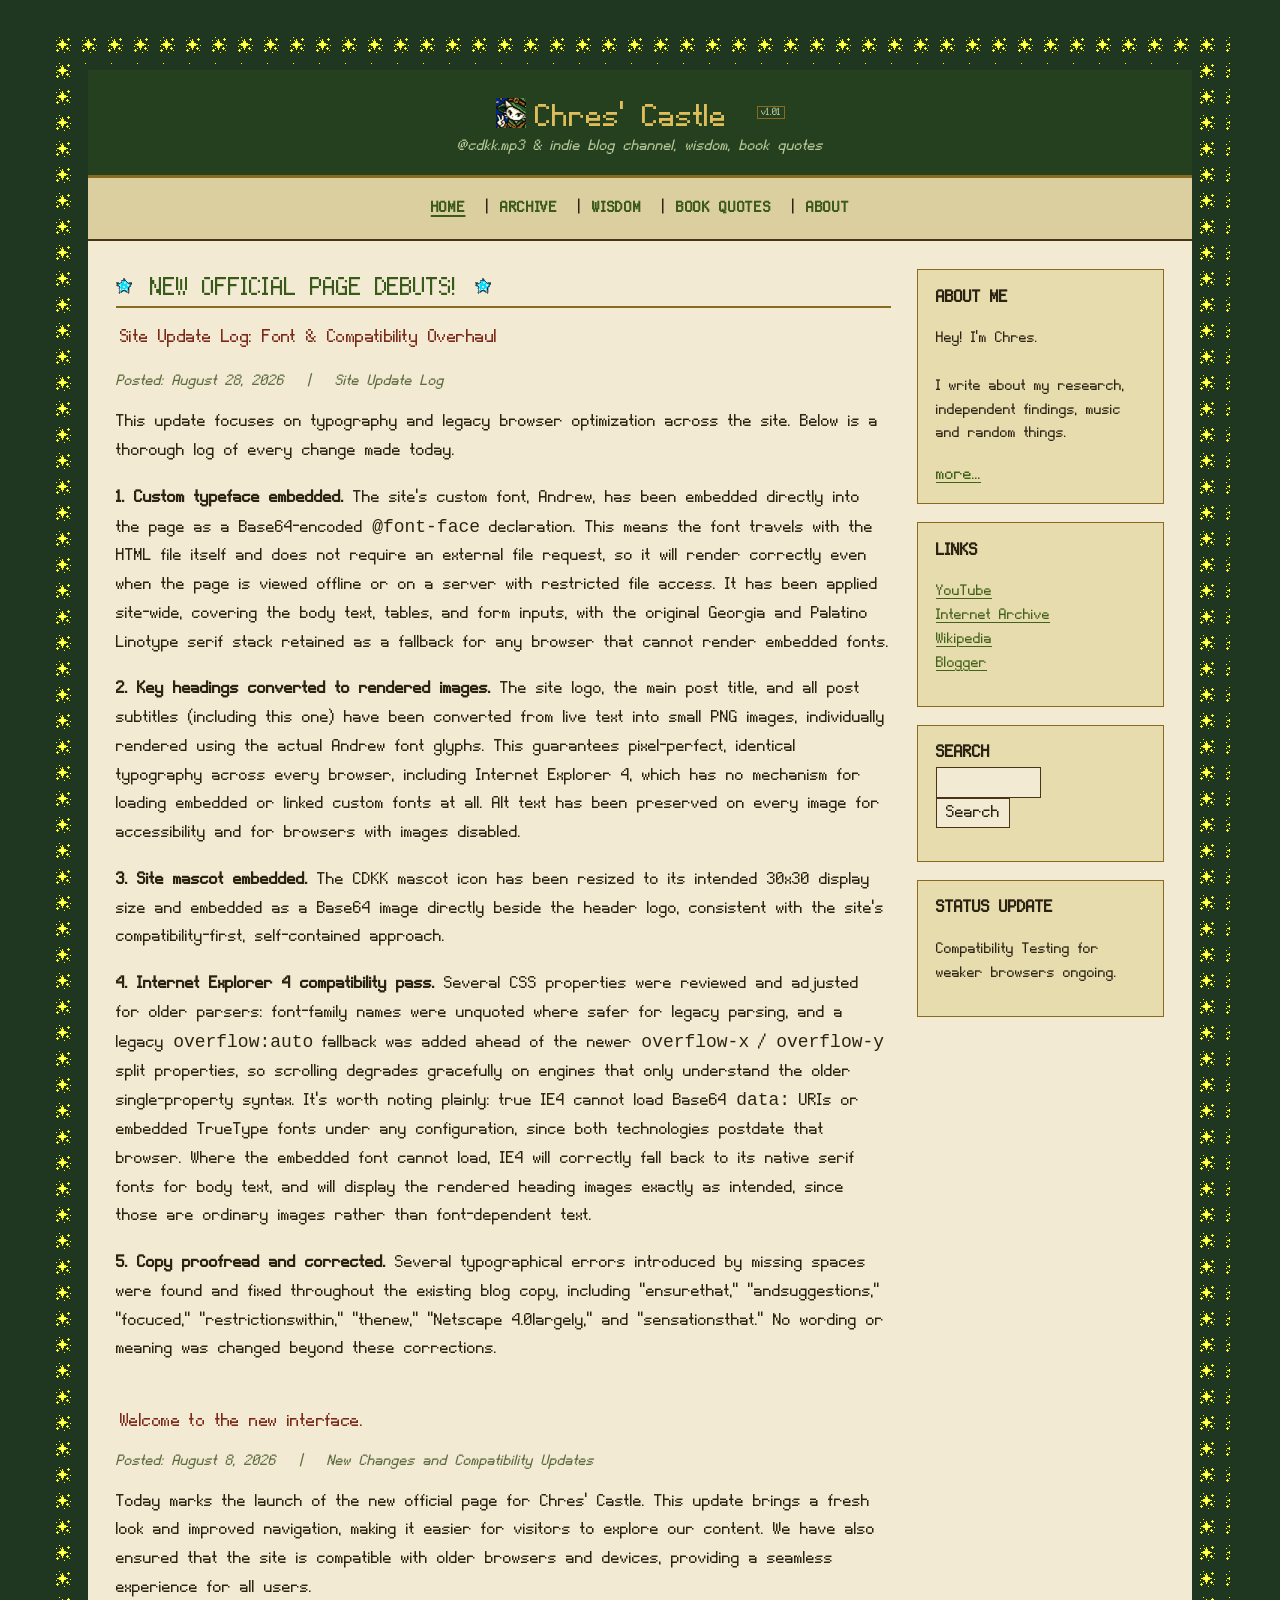
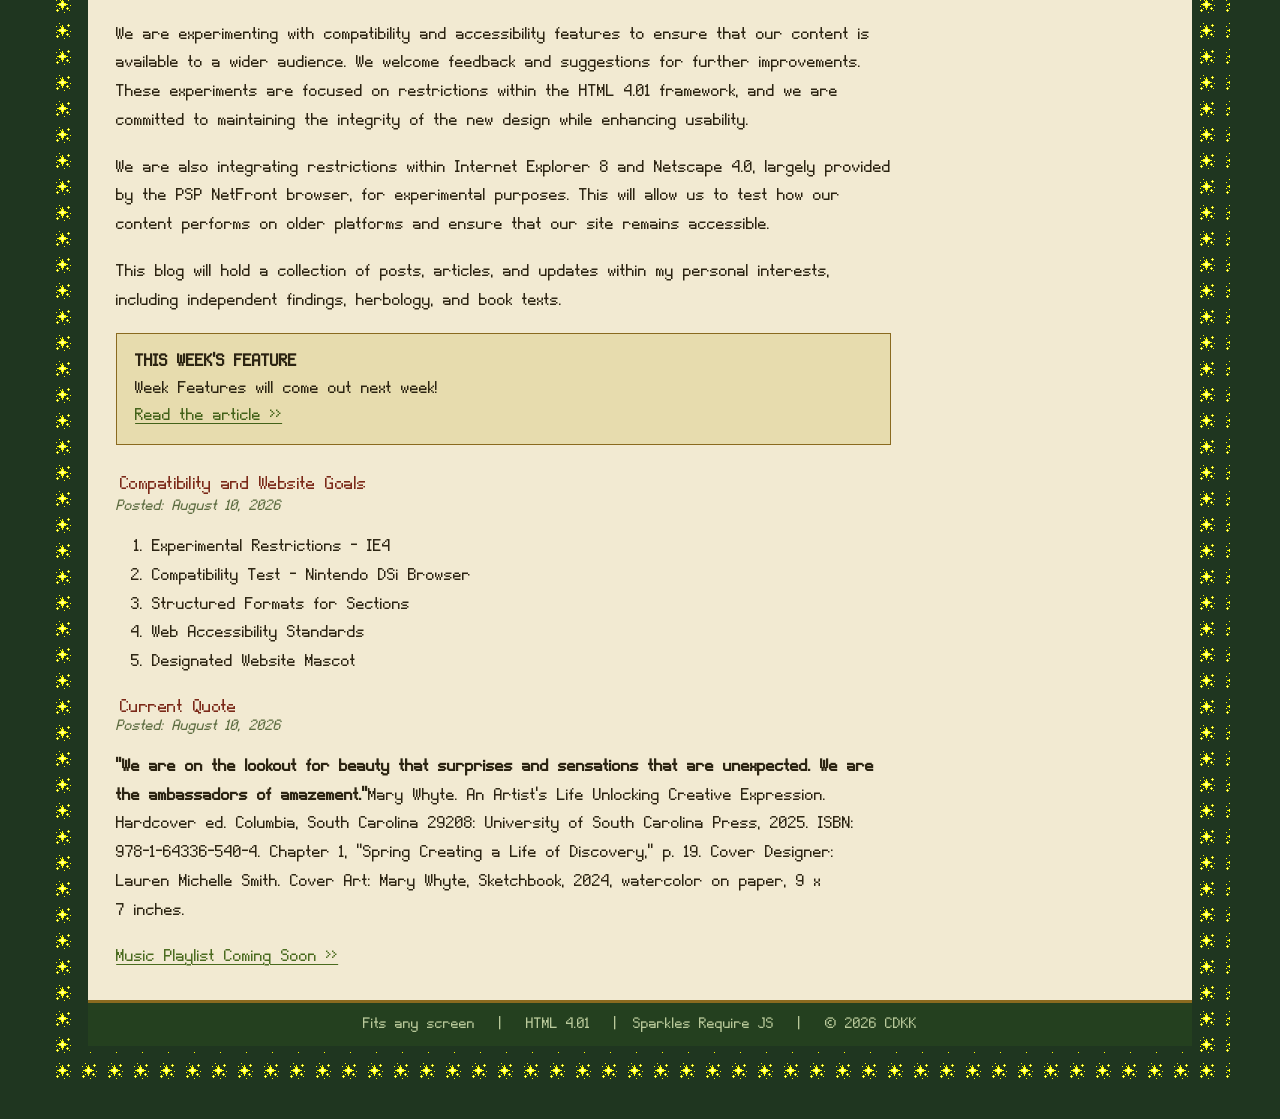
==== commit 6611bc08: "v.2.01 - Revert to old green. After disagreement on the UI, it's now back to the old green!" ====
--- a/index.html
+++ b/index.html
@@ -1,42 +1,5 @@
-<!DOCTYPE html PUBLIC "-//W3C//DTD HTML 4.01 Transitional//EN"><html lang="en"><head><meta http-equiv="Content-Type" content="text/html; charset=UTF-8"><meta http-equiv="X-UA-Compatible" content="IE=edge"><meta name="viewport" content="width=device-width, initial-scale=1, viewport-fit=cover"><meta name="description" content="Chres' Castle is now in Nashville, Tennessee: notes on the city, the Nashville Public Library, the Academy of American Poets, and where to donate."><meta name="theme-color" content="#000000"><meta name="color-scheme" content="light"><meta name="author" content="Chres (CDKK)"><meta name="robots" content="index,follow"><meta name="referrer" content="strict-origin-when-cross-origin"><meta name="format-detection" content="telephone=no"><meta name="apple-mobile-web-app-title" content="Chres' Castle"><meta property="og:title" content="now in Nashville! — Chres' Castle"><meta property="og:description" content="Chres' Castle is now in Nashville, Tennessee: notes on the city, the Nashville Public Library, the Academy of American Poets, and where to donate."><meta property="og:type" content="website"><meta property="og:site_name" content="Chres' Castle"><meta name="twitter:card" content="summary"><link rel="icon" type="image/png" sizes="32x32" href="favicon.png"><link rel="apple-touch-icon" href="apple-touch-icon.png"><link rel="canonical" href="https://chrisdiekunstkatze.com/"><meta property="og:url" content="https://chrisdiekunstkatze.com/"><title>now in Nashville! — Chres' Castle</title><style type="text/css">@font-face{font-family:Andrew;src:url([data-uri]) format('truetype');font-display:swap;font-weight:normal;font-style:normal}body{background-color:#1f3620;color:#2c2412;font-family:Andrew,Georgia,"Palatino Linotype","Book Antiqua",serif;font-size:9pt;margin:0;padding:20px 0;cursor:url([data-uri]) 0 0,auto}a{color:#4a6b1f;text-decoration:underline;cursor:url([data-uri]) 0 0,pointer}a:hover{color:#8a5a1f}table{font-family:Andrew,Georgia,"Palatino Linotype","Book Antiqua",serif;font-size:9pt}.site{width:468px;height:260px;overflow:auto;overflow-x:hidden;overflow-y:auto;background-color:#f2ead2;border:6px solid #1f3620}.top{background-color:#24401f;color:#e9dfb8;padding:10pt 8pt;border-bottom:3px solid #8a6a1f;text-align:center}.logo{font-family:Andrew,"Palatino Linotype","Book Antiqua",Georgia,serif;font-size:20pt;font-weight:bold;letter-spacing:1pt;color:#d8b85a}.tagline{font-size:8pt;font-style:italic;color:#b9c99a;margin-top:2pt}.ver{font-family:Andrew,"Palatino Linotype","Book Antiqua",Georgia,serif;font-size:8pt;font-weight:normal;font-style:normal;letter-spacing:0;color:#b9c99a;border:1px solid #8a6a1f;padding:0 3px;margin-left:4pt;vertical-align:middle;white-space:nowrap}.menu{background-color:#dccf9f;border-bottom:2px solid #4a3418;padding:5pt;text-align:center}.menu a{font-weight:bold;text-decoration:none;margin-left:5pt;margin-right:5pt;color:#3c5a1a;text-transform:uppercase;font-size:8pt;letter-spacing:0.5pt}.menu a:hover{color:#8a3324}.main{padding:8pt}.title{color:#3c5a1a;font-family:Andrew,"Palatino Linotype","Book Antiqua",Georgia,serif;font-size:15pt;font-weight:bold;border-bottom:2px solid #8a6a1f;padding-bottom:4pt;margin-bottom:6pt}.posttitle{color:#7a2d1f;font-size:11pt;font-weight:bold;font-family:Andrew,"Palatino Linotype","Book Antiqua",Georgia,serif}.date{color:#5b6b3f;font-size:8pt;font-style:italic}.box{border:1px solid #8a6a1f;background-color:#e7dcae;padding:6pt}.side{width:105px;vertical-align:top;padding-left:8pt}.content{width:325px;vertical-align:top}.small{font-size:8pt}.starframe{background-image:url([data-uri]);background-repeat:repeat;background-color:#1f3620;padding:18px}.footer{background-color:#24401f;border-top:3px solid #8a6a1f;color:#b9c99a;padding:6pt;text-align:center;font-size:8pt}hr{border:none;border-top:1px dashed #8a6a1f;height:0}input{font-family:Andrew,Georgia,"Book Antiqua",serif;font-size:8pt;background-color:#f2ead2;border:1px solid #4a3418;color:#2c2412}
- @media screen and (min-width:481px){:root{--g:clamp(8px,2.5vw,36px)}html{-webkit-text-size-adjust:100%;text-size-adjust:100%}body{font-size:clamp(15px,.35vw + 13.5px,21px);line-height:1.5;padding:var(--g) 0;overflow-x:hidden}table{font-size:inherit}body>table>tbody>tr>td>table{width:calc(100% - 2*var(--g));max-width:1180px}.starframe{padding:var(--g)}.site,body>table>tbody>tr>td>table.site{width:100%;height:auto;overflow:visible;box-sizing:border-box}body>table>tbody>tr>td>table.site{width:calc(100% - 2*var(--g));max-width:1180px}.top{padding:1.1em .8em}.logo{font-size:2.1em;line-height:1.2}.tagline,.small,.date,.footer{font-size:.88em}.menu{padding:.5em .4em;line-height:2}.menu a{font-size:.9em;margin:0;padding:.35em .7em;display:inline-block}.main{padding:clamp(12px,2.2vw,32px)}.title{font-size:1.6em;margin-bottom:.6em}.posttitle{font-size:1.25em;margin-top:.4em}.content{width:auto;overflow-wrap:break-word;word-wrap:break-word}.content p,.content li{line-height:1.6;max-width:46em}.content img{max-width:100%;height:auto}.side{width:26%;min-width:190px;max-width:320px;padding-left:clamp(14px,2vw,32px)}.box{padding:.8em 1em;line-height:1.5}input{font-size:1em;padding:.3em .5em;max-width:100%;box-sizing:border-box}input[type=text]{width:100%}input[type=submit]{cursor:pointer}.footer{padding:.8em}}@media screen and (min-width:1600px){body{font-size:clamp(21px,.5vw + 14px,26px)}body>table>tbody>tr>td>table,body>table>tbody>tr>td>table.site{max-width:1500px}.top img,.title img,.posttitle img{zoom:2;image-rendering:pixelated}}@media screen and (max-width:479px),screen and (min-width:481px) and (max-width:640px){:root{--g:8px}html{-webkit-text-size-adjust:100%;text-size-adjust:100%}body{font-size:16px;line-height:1.5;padding:var(--g) 0;overflow-x:hidden}table{font-size:inherit}body>table>tbody>tr>td>table{width:calc(100% - 2*var(--g));max-width:none}.starframe{padding:var(--g)}.site,body>table>tbody>tr>td>table.site{width:100%;height:auto;overflow:visible;box-sizing:border-box}body>table>tbody>tr>td>table.site{width:calc(100% - 2*var(--g))}.top{padding:.9em .6em}.tagline,.small,.date,.footer{font-size:.88em}.menu{line-height:2}.menu a{font-size:.9em;display:inline-block}.main{padding:12px}.title{font-size:1.4em}.posttitle{font-size:1.2em}.content{overflow-wrap:break-word;word-wrap:break-word}.content img,.top img{max-width:100%;height:auto}.box{padding:.8em 1em}input{font-size:16px;padding:.3em .5em;max-width:100%;box-sizing:border-box}input[type=text]{width:100%}.main table,.main tbody,.main tr,.main td{display:block;width:auto}.content,.side{width:auto;min-width:0;max-width:none}.side{padding-left:0;margin-top:1.5em}.logo{font-size:1.7em}.menu a{padding:.5em .55em}.box,.menu,.footer{overflow-wrap:break-word}}@media screen and (min-resolution:1.5dppx){.top img,.title img,.posttitle img{image-rendering:pixelated}}@media (prefers-reduced-motion:reduce){.cursor-sparkle{display:none!important}}@media (hover:none){.cursor-sparkle{display:none!important}}html{background:#1f3620;scroll-behavior:smooth;scroll-padding-top:12px;scrollbar-color:#8a6a1f #1f3620;-webkit-tap-highlight-color:rgba(138,106,31,.25)}@media (prefers-reduced-motion:reduce){html{scroll-behavior:auto}a{transition:none!important}}::selection{background:#d8b85a;color:#1f3620}body{min-height:100vh;min-height:100dvh;padding-left:env(safe-area-inset-left,0px);padding-right:env(safe-area-inset-right,0px);padding-bottom:calc(var(--g,0px) + env(safe-area-inset-bottom,0px))}.skip{position:absolute;left:8px;top:-80px;z-index:10000;background:#1f3620;color:#f2ead2;padding:.6em 1em;border:2px solid #d8b85a;text-decoration:none;transition:top .15s}.skip:focus{top:8px}a:focus-visible,input:focus-visible,button:focus-visible{outline:3px solid #7a2d1f;outline-offset:2px}#content:focus{outline:none}a{text-underline-offset:.18em;text-decoration-thickness:1px;transition:color .15s;touch-action:manipulation}a:hover{text-decoration-thickness:2px}a:active{color:#7a2d1f}.box a{color:#436219}.menu a[aria-current=page]{text-decoration:underline;text-decoration-thickness:2px}.content{hyphens:auto;overflow-wrap:anywhere}.content p{text-wrap:pretty}.title,.posttitle{text-wrap:balance}img{border:0;height:auto}.top img,.title img,.posttitle img,.content img{image-rendering:crisp-edges;image-rendering:pixelated}.content ol{padding-inline-start:2em}input,button{accent-color:#4a6b1f}input[type=submit]{touch-action:manipulation}@media (pointer:coarse){.menu a{min-height:44px;line-height:44px;padding-top:0;padding-bottom:0}.side a{display:inline-block;padding:.35em 0}input[type=submit]{min-height:44px;padding:0 1.2em}input[type=search],input[type=text]{min-height:44px}}@media (max-width:360px){.menu a{padding:.4em .35em}.logo{font-size:1.4em}.main{padding:8px}}@media (orientation:landscape) and (max-height:500px){body{padding-top:4px}.top{padding:.5em}}@media (prefers-contrast:more){.box{border-width:2px}.date{color:#3a4527}a{color:#2c4a0c}}@media (forced-colors:active){.box,.site{border:2px solid CanvasText}.cursor-sparkle{display:none}}#sparkle-layer{position:fixed;left:0;top:0;width:100%;height:100%;pointer-events:none;z-index:9999;overflow:hidden;contain:strict;--k:1.5}@media (min-width:1600px){#sparkle-layer{--k:2.25}}.cursor-sparkle{position:absolute;left:0;top:0;width:calc(16px * var(--k,1));height:calc(16px * var(--k,1));image-rendering:pixelated;animation:sparkle-pop2 var(--d,700ms) ease-out forwards;contain:layout paint style}@keyframes sparkle-pop2{0%{opacity:1;transform:translate3d(var(--x),var(--y),0) translate(-50%,-50%) scale(calc(var(--s) * .4)) rotate(0deg)}30%{opacity:1;transform:translate3d(var(--x),var(--y),0) translate(-50%,-50%) scale(calc(var(--s) * 1.1)) rotate(45deg)}100%{opacity:0;transform:translate3d(var(--x),calc(var(--y) - 24px),0) translate(-50%,-50%) scale(calc(var(--s) * .6)) rotate(90deg)}}@media print{@page{margin:1.5cm}body{background:#fff!important;color:#000;font-size:11pt;padding:0}html{background:#fff}.starframe{background:none!important;padding:0}.site{border:0;width:auto!important}.menu,.side,.skip,#sparkle-layer,.footer{display:none!important}.content a[href^=http]:after{content:" (" attr(href) ")";font-size:.85em}}/*cursor art: indexed PNGs, see NOTES in head*/@media (pointer:fine){:root{--c1:url([data-uri]);--c2:url([data-uri])}body{cursor:var(--c1) 0 0,auto;cursor:-webkit-image-set(var(--c1) 1x,var(--c2) 2x) 0 0,auto;cursor:image-set(var(--c1) 1x,var(--c2) 2x) 0 0,auto}a,.menu a,input[type=submit],button,label{cursor:var(--c1) 0 0,pointer;cursor:-webkit-image-set(var(--c1) 1x,var(--c2) 2x) 0 0,pointer;cursor:image-set(var(--c1) 1x,var(--c2) 2x) 0 0,pointer}input[type=text],input[type=search]{cursor:text}}@media (pointer:fine) and (min-width:1600px){:root{--c1:url([data-uri]);--c2:url([data-uri])}}@media screen and (max-width:479px),screen and (min-width:481px) and (max-width:640px){body{font-size:17px}table{font-size:inherit;line-height:inherit}.content,.side,.box{line-height:1.5}.content p,.content li{line-height:1.5;margin:0 0 1em}.content li{margin-bottom:.45em}.date{font-size:15px;line-height:1.4;margin:.25em 0 .8em;color:#46552c}.small,.tagline,.footer{font-size:15px;line-height:1.5}.tagline{padding:0 .3em}.title:has(img){display:flex;align-items:center;justify-content:center;gap:8px}.title img:first-child,.title img:last-child{flex:0 0 16px;width:16px}.title img:nth-child(2){flex:0 1 auto;min-width:0;max-width:100%}.posttitle{margin:1.3em 0 .1em;line-height:1.3}.title img,.posttitle img{image-rendering:auto}.menu{font-size:0;line-height:0;padding:8px 6px}.menu a{display:inline-flex;align-items:center;justify-content:center;font-size:15px;line-height:1.2;margin:3px;padding:.5em 1em;min-height:44px;box-sizing:border-box;border:1px solid rgba(0,0,0,.3);background:rgba(255,255,255,.4)}.menu a[aria-current=page]{background:#24401f;color:#f2ead2;text-decoration:none}.main{padding:14px}.box{padding:14px 16px}.box b{display:block;margin-bottom:.4em;letter-spacing:.5px}.side .small a{display:inline-block;padding:.45em 0}code{font-family:inherit;font-size:.95em;background:rgba(0,0,0,.07);padding:0 .25em;overflow-wrap:anywhere}.footer{padding:14px 12px}}</style><style type="text/css">
-/* FF9-style menu theme: blue gradient panels, white rounded borders, white text with dark shadow, black page */
-html{background:#000;scrollbar-color:#8c8c8c #000;-webkit-tap-highlight-color:rgba(255,216,102,.25)}
-body{background-color:#000;color:#fff}
-.starframe{background-color:#000}
-.site{background-color:#3752b8;background-image:linear-gradient(#4660c4,#2f48ae);border:3px solid #fcfcfc;border-radius:12px;box-shadow:0 0 0 1px #8c8c8c,inset 0 0 0 1px #9ac4e1}
-.content,.side{text-shadow:1px 1px 0 #1c2c76}
-.top{background-color:#1d2b5e;background-image:linear-gradient(#26388a,#1d2b5e);border-bottom:2px solid #8c8c8c;border-radius:9px 9px 0 0;color:#fff}
-.tagline,.ver{color:#c3d0ff}
-.ver{border-color:#9ac4e1}
-.menu{background-color:#1c2c76;border-bottom:2px solid #8c8c8c}
-.menu a{color:#fff;text-shadow:1px 1px 0 #000}
-.menu a:hover{color:#ffd866}
-.menu a[aria-current=page]{color:#fff;background-image:url([data-uri]);background-repeat:no-repeat;background-position:.2em 50%;background-size:auto 80%;padding-left:2.4em;text-decoration:none}
-.title{color:#fff;border-bottom:2px solid #fcfcfc}
-.posttitle{color:#fff}
-.date{color:#c3d0ff}
-.box{background-color:#2a3f9e;background-image:linear-gradient(#3550b4,#1c2c76);border:2px solid #fcfcfc;border-radius:8px;box-shadow:0 0 0 1px #8c8c8c,inset 0 0 0 1px #9ac4e1;color:#fff}
-.box b{color:#fff;letter-spacing:.5pt}
-a,.box a{color:#c9e6ff}
-a:hover{color:#ffd866}
-a:active{color:#ffd866}
-a:focus-visible,input:focus-visible,button:focus-visible{outline-color:#ffd866}
-hr{border-top-color:#8c8c8c}
-code{background:rgba(0,0,0,.28)}
-input{background-color:#1c2c76;color:#fff;border:1px solid #fcfcfc;border-radius:4px}
-input[type=submit]{background-color:#3550b4}
-.footer{background-color:#1c2c76;border-top:2px solid #8c8c8c;border-radius:0 0 9px 9px;color:#c3d0ff}
-.skip{background:#1c2c76;color:#fff;border-color:#ffd866}
-::selection{background:#ffd866;color:#1c2c76}
-.flag{text-align:center;margin:1em 0}
-.flag img{border:2px solid #fcfcfc;border-radius:2px}
-.give{margin:.4em 0}
-.give a{font-weight:bold}
-@media screen and (max-width:479px),screen and (min-width:481px) and (max-width:640px){.menu a{background-color:#2a3f9e;border-color:#9ac4e1;color:#fff}.menu a[aria-current=page]{background-color:#3a56bc;color:#fff;background-position:.3em 50%}code{background:rgba(0,0,0,.28)}.date{color:#c3d0ff}}
-@media (prefers-contrast:more){a,.box a{color:#fff}.date{color:#fff}.menu a{color:#fff}}
-@media print{.site{background:#fff!important;border:0!important;box-shadow:none!important;color:#000}.content,.side{text-shadow:none;color:#000}a,.box a{color:#000}.box{background:#fff!important;border:1px solid #000;box-shadow:none}.date,.title,.posttitle,.box b{color:#000!important}}
-</style><!--
+<!DOCTYPE html PUBLIC "-//W3C//DTD HTML 4.01 Transitional//EN"><html lang="en"><head><meta http-equiv="Content-Type" content="text/html; charset=UTF-8"><meta http-equiv="X-UA-Compatible" content="IE=edge"><meta name="viewport" content="width=device-width, initial-scale=1, viewport-fit=cover"><meta name="description" content="Chres' Castle: a personal indie blog with independent research, herbology notes, book quotes, wisdom and @cdkk.mp3 music updates."><meta name="theme-color" content="#1f3620"><meta name="color-scheme" content="light"><meta name="author" content="Chres (CDKK)"><meta name="robots" content="index,follow"><meta name="referrer" content="strict-origin-when-cross-origin"><meta name="format-detection" content="telephone=no"><meta name="apple-mobile-web-app-title" content="Chres' Castle"><meta property="og:title" content="Chres' Castle — Indie Blog, Wisdom &amp; Book Quotes"><meta property="og:description" content="Chres' Castle: a personal indie blog with independent research, herbology notes, book quotes, wisdom and @cdkk.mp3 music updates."><meta property="og:type" content="website"><meta property="og:site_name" content="Chres' Castle"><meta name="twitter:card" content="summary"><link rel="icon" type="image/png" sizes="32x32" href="favicon.png"><link rel="apple-touch-icon" href="apple-touch-icon.png"><link rel="canonical" href="https://chrisdiekunstkatze.com/"><meta property="og:url" content="https://chrisdiekunstkatze.com/"><title>Chres' Castle — Indie Blog, Wisdom &amp; Book Quotes</title><style type="text/css">@font-face{font-family:Andrew;src:url([data-uri]) format('truetype');font-display:swap;font-weight:normal;font-style:normal}body{background-color:#1f3620;color:#2c2412;font-family:Andrew,Georgia,"Palatino Linotype","Book Antiqua",serif;font-size:9pt;margin:0;padding:20px 0;cursor:url([data-uri]) 0 0,auto}a{color:#4a6b1f;text-decoration:underline;cursor:url([data-uri]) 0 0,pointer}a:hover{color:#8a5a1f}table{font-family:Andrew,Georgia,"Palatino Linotype","Book Antiqua",serif;font-size:9pt}.site{width:468px;height:260px;overflow:auto;overflow-x:hidden;overflow-y:auto;background-color:#f2ead2;border:6px solid #1f3620}.top{background-color:#24401f;color:#e9dfb8;padding:10pt 8pt;border-bottom:3px solid #8a6a1f;text-align:center}.logo{font-family:Andrew,"Palatino Linotype","Book Antiqua",Georgia,serif;font-size:20pt;font-weight:bold;letter-spacing:1pt;color:#d8b85a}.tagline{font-size:8pt;font-style:italic;color:#b9c99a;margin-top:2pt}.ver{font-family:Andrew,"Palatino Linotype","Book Antiqua",Georgia,serif;font-size:8pt;font-weight:normal;font-style:normal;letter-spacing:0;color:#b9c99a;border:1px solid #8a6a1f;padding:0 3px;margin-left:4pt;vertical-align:middle;white-space:nowrap}.menu{background-color:#dccf9f;border-bottom:2px solid #4a3418;padding:5pt;text-align:center}.menu a{font-weight:bold;text-decoration:none;margin-left:5pt;margin-right:5pt;color:#3c5a1a;text-transform:uppercase;font-size:8pt;letter-spacing:0.5pt}.menu a:hover{color:#8a3324}.main{padding:8pt}.title{color:#3c5a1a;font-family:Andrew,"Palatino Linotype","Book Antiqua",Georgia,serif;font-size:15pt;font-weight:bold;border-bottom:2px solid #8a6a1f;padding-bottom:4pt;margin-bottom:6pt}.posttitle{color:#7a2d1f;font-size:11pt;font-weight:bold;font-family:Andrew,"Palatino Linotype","Book Antiqua",Georgia,serif}.date{color:#5b6b3f;font-size:8pt;font-style:italic}.box{border:1px solid #8a6a1f;background-color:#e7dcae;padding:6pt}.side{width:105px;vertical-align:top;padding-left:8pt}.content{width:325px;vertical-align:top}.small{font-size:8pt}.starframe{background-image:url([data-uri]);background-repeat:repeat;background-color:#1f3620;padding:18px}.footer{background-color:#24401f;border-top:3px solid #8a6a1f;color:#b9c99a;padding:6pt;text-align:center;font-size:8pt}hr{border:none;border-top:1px dashed #8a6a1f;height:0}input{font-family:Andrew,Georgia,"Book Antiqua",serif;font-size:8pt;background-color:#f2ead2;border:1px solid #4a3418;color:#2c2412}
+ @media screen and (min-width:481px){:root{--g:clamp(8px,2.5vw,36px)}html{-webkit-text-size-adjust:100%;text-size-adjust:100%}body{font-size:clamp(15px,.35vw + 13.5px,21px);line-height:1.5;padding:var(--g) 0;overflow-x:hidden}table{font-size:inherit}body>table>tbody>tr>td>table{width:calc(100% - 2*var(--g));max-width:1180px}.starframe{padding:var(--g)}.site,body>table>tbody>tr>td>table.site{width:100%;height:auto;overflow:visible;box-sizing:border-box}body>table>tbody>tr>td>table.site{width:calc(100% - 2*var(--g));max-width:1180px}.top{padding:1.1em .8em}.logo{font-size:2.1em;line-height:1.2}.tagline,.small,.date,.footer{font-size:.88em}.menu{padding:.5em .4em;line-height:2}.menu a{font-size:.9em;margin:0;padding:.35em .7em;display:inline-block}.main{padding:clamp(12px,2.2vw,32px)}.title{font-size:1.6em;margin-bottom:.6em}.posttitle{font-size:1.25em;margin-top:.4em}.content{width:auto;overflow-wrap:break-word;word-wrap:break-word}.content p,.content li{line-height:1.6;max-width:46em}.content img{max-width:100%;height:auto}.side{width:26%;min-width:190px;max-width:320px;padding-left:clamp(14px,2vw,32px)}.box{padding:.8em 1em;line-height:1.5}input{font-size:1em;padding:.3em .5em;max-width:100%;box-sizing:border-box}input[type=text]{width:100%}input[type=submit]{cursor:pointer}.footer{padding:.8em}}@media screen and (min-width:1600px){body{font-size:clamp(21px,.5vw + 14px,26px)}body>table>tbody>tr>td>table,body>table>tbody>tr>td>table.site{max-width:1500px}.top img,.title img,.posttitle img{zoom:2;image-rendering:pixelated}}@media screen and (max-width:479px),screen and (min-width:481px) and (max-width:640px){:root{--g:8px}html{-webkit-text-size-adjust:100%;text-size-adjust:100%}body{font-size:16px;line-height:1.5;padding:var(--g) 0;overflow-x:hidden}table{font-size:inherit}body>table>tbody>tr>td>table{width:calc(100% - 2*var(--g));max-width:none}.starframe{padding:var(--g)}.site,body>table>tbody>tr>td>table.site{width:100%;height:auto;overflow:visible;box-sizing:border-box}body>table>tbody>tr>td>table.site{width:calc(100% - 2*var(--g))}.top{padding:.9em .6em}.tagline,.small,.date,.footer{font-size:.88em}.menu{line-height:2}.menu a{font-size:.9em;display:inline-block}.main{padding:12px}.title{font-size:1.4em}.posttitle{font-size:1.2em}.content{overflow-wrap:break-word;word-wrap:break-word}.content img,.top img{max-width:100%;height:auto}.box{padding:.8em 1em}input{font-size:16px;padding:.3em .5em;max-width:100%;box-sizing:border-box}input[type=text]{width:100%}.main table,.main tbody,.main tr,.main td{display:block;width:auto}.content,.side{width:auto;min-width:0;max-width:none}.side{padding-left:0;margin-top:1.5em}.logo{font-size:1.7em}.menu a{padding:.5em .55em}.box,.menu,.footer{overflow-wrap:break-word}}@media screen and (min-resolution:1.5dppx){.top img,.title img,.posttitle img{image-rendering:pixelated}}@media (prefers-reduced-motion:reduce){.cursor-sparkle{display:none!important}}@media (hover:none){.cursor-sparkle{display:none!important}}html{background:#1f3620;scroll-behavior:smooth;scroll-padding-top:12px;scrollbar-color:#8a6a1f #1f3620;-webkit-tap-highlight-color:rgba(138,106,31,.25)}@media (prefers-reduced-motion:reduce){html{scroll-behavior:auto}a{transition:none!important}}::selection{background:#d8b85a;color:#1f3620}body{min-height:100vh;min-height:100dvh;padding-left:env(safe-area-inset-left,0px);padding-right:env(safe-area-inset-right,0px);padding-bottom:calc(var(--g,0px) + env(safe-area-inset-bottom,0px))}.skip{position:absolute;left:8px;top:-80px;z-index:10000;background:#1f3620;color:#f2ead2;padding:.6em 1em;border:2px solid #d8b85a;text-decoration:none;transition:top .15s}.skip:focus{top:8px}a:focus-visible,input:focus-visible,button:focus-visible{outline:3px solid #7a2d1f;outline-offset:2px}#content:focus{outline:none}a{text-underline-offset:.18em;text-decoration-thickness:1px;transition:color .15s;touch-action:manipulation}a:hover{text-decoration-thickness:2px}a:active{color:#7a2d1f}.box a{color:#436219}.menu a[aria-current=page]{text-decoration:underline;text-decoration-thickness:2px}.content{hyphens:auto;overflow-wrap:anywhere}.content p{text-wrap:pretty}.title,.posttitle{text-wrap:balance}img{border:0;height:auto}.top img,.title img,.posttitle img,.content img{image-rendering:crisp-edges;image-rendering:pixelated}.content ol{padding-inline-start:2em}input,button{accent-color:#4a6b1f}input[type=submit]{touch-action:manipulation}@media (pointer:coarse){.menu a{min-height:44px;line-height:44px;padding-top:0;padding-bottom:0}.side a{display:inline-block;padding:.35em 0}input[type=submit]{min-height:44px;padding:0 1.2em}input[type=search],input[type=text]{min-height:44px}}@media (max-width:360px){.menu a{padding:.4em .35em}.logo{font-size:1.4em}.main{padding:8px}}@media (orientation:landscape) and (max-height:500px){body{padding-top:4px}.top{padding:.5em}}@media (prefers-contrast:more){.box{border-width:2px}.date{color:#3a4527}a{color:#2c4a0c}}@media (forced-colors:active){.box,.site{border:2px solid CanvasText}.cursor-sparkle{display:none}}#sparkle-layer{position:fixed;left:0;top:0;width:100%;height:100%;pointer-events:none;z-index:9999;overflow:hidden;contain:strict;--k:1.5}@media (min-width:1600px){#sparkle-layer{--k:2.25}}.cursor-sparkle{position:absolute;left:0;top:0;width:calc(16px * var(--k,1));height:calc(16px * var(--k,1));image-rendering:pixelated;animation:sparkle-pop2 var(--d,700ms) ease-out forwards;contain:layout paint style}@keyframes sparkle-pop2{0%{opacity:1;transform:translate3d(var(--x),var(--y),0) translate(-50%,-50%) scale(calc(var(--s) * .4)) rotate(0deg)}30%{opacity:1;transform:translate3d(var(--x),var(--y),0) translate(-50%,-50%) scale(calc(var(--s) * 1.1)) rotate(45deg)}100%{opacity:0;transform:translate3d(var(--x),calc(var(--y) - 24px),0) translate(-50%,-50%) scale(calc(var(--s) * .6)) rotate(90deg)}}@media print{@page{margin:1.5cm}body{background:#fff!important;color:#000;font-size:11pt;padding:0}html{background:#fff}.starframe{background:none!important;padding:0}.site{border:0;width:auto!important}.menu,.side,.skip,#sparkle-layer,.footer{display:none!important}.content a[href^=http]:after{content:" (" attr(href) ")";font-size:.85em}}/*cursor art: indexed PNGs, see NOTES in head*/@media (pointer:fine){:root{--c1:url([data-uri]);--c2:url([data-uri])}body{cursor:var(--c1) 0 0,auto;cursor:-webkit-image-set(var(--c1) 1x,var(--c2) 2x) 0 0,auto;cursor:image-set(var(--c1) 1x,var(--c2) 2x) 0 0,auto}a,.menu a,input[type=submit],button,label{cursor:var(--c1) 0 0,pointer;cursor:-webkit-image-set(var(--c1) 1x,var(--c2) 2x) 0 0,pointer;cursor:image-set(var(--c1) 1x,var(--c2) 2x) 0 0,pointer}input[type=text],input[type=search]{cursor:text}}@media (pointer:fine) and (min-width:1600px){:root{--c1:url([data-uri]);--c2:url([data-uri])}}@media screen and (max-width:479px),screen and (min-width:481px) and (max-width:640px){body{font-size:17px}table{font-size:inherit;line-height:inherit}.content,.side,.box{line-height:1.5}.content p,.content li{line-height:1.5;margin:0 0 1em}.content li{margin-bottom:.45em}.date{font-size:15px;line-height:1.4;margin:.25em 0 .8em;color:#46552c}.small,.tagline,.footer{font-size:15px;line-height:1.5}.tagline{padding:0 .3em}.title:has(img){display:flex;align-items:center;justify-content:center;gap:8px}.title img:first-child,.title img:last-child{flex:0 0 16px;width:16px}.title img:nth-child(2){flex:0 1 auto;min-width:0;max-width:100%}.posttitle{margin:1.3em 0 .1em;line-height:1.3}.title img,.posttitle img{image-rendering:auto}.menu{font-size:0;line-height:0;padding:8px 6px}.menu a{display:inline-flex;align-items:center;justify-content:center;font-size:15px;line-height:1.2;margin:3px;padding:.5em 1em;min-height:44px;box-sizing:border-box;border:1px solid rgba(0,0,0,.3);background:rgba(255,255,255,.4)}.menu a[aria-current=page]{background:#24401f;color:#f2ead2;text-decoration:none}.main{padding:14px}.box{padding:14px 16px}.box b{display:block;margin-bottom:.4em;letter-spacing:.5px}.side .small a{display:inline-block;padding:.45em 0}code{font-family:inherit;font-size:.95em;background:rgba(0,0,0,.07);padding:0 .25em;overflow-wrap:anywhere}.footer{padding:14px 12px}}</style><!--
 NOTES: INDEXED-COLOR GRAPHICS (palette + indices)
 Technique source: SnesLab, Graphics Format (https://sneslab.net/wiki/Graphics_Format), text under CC BY 4.0.
 Its diagrams are by georgjz (Machine Code Construction Yard); none are reused on this site.
@@ -74,7 +37,7 @@
 NOT IMAGES: the Andrew font is embedded as base64 TrueType, so palette indexing does not apply to it.
 Subsetting it to the glyphs the site uses would be the next saving.
 -->
-</head><body><a class="skip" href="#content">Skip to main content</a><table role="presentation" width="100%" border="0" cellpadding="0" cellspacing="0"><tbody><tr><td align="center" valign="top"><table role="presentation" border="0" cellpadding="0" cellspacing="0"><tbody><tr><td class="starframe" data-snes-bg="index_background"><table role="presentation" class="site" border="0" cellpadding="0" cellspacing="0"><tbody><tr><td class="top"><div class="logo"><img decoding="async" src="[data-uri]" width="32" height="32" alt="Chres' Castle mascot" fetchpriority="high" style="vertical-align:middle;margin-right:4pt" data-snes="sa726c83"><img decoding="async" src="[data-uri]" width="200" height="33" alt="Chres' Castle" style="vertical-align:middle" data-snes="s651ba0c"> <span class="ver" title="Version 1.01">v1.01</span></div><div class="tagline">@cdkk.mp3 &amp; indie blog channel, wisdom, book quotes</div></td></tr><tr><td class="menu" role="navigation" aria-label="Main menu"><a href="https://chrisdiekunstkatze.com/index.html" aria-current="page" data-snes-bg="ff9_hand">HOME</a> |<a href="https://chrisdiekunstkatze.com/archive.html">ARCHIVE</a> |<a href="https://chrisdiekunstkatze.com/games.html">WISDOM</a> |<a href="https://chrisdiekunstkatze.com/music.html">BOOK QUOTES</a> |<a href="https://chrisdiekunstkatze.com/about.html">ABOUT</a> |<a href="#donate">DONATE</a></td></tr><tr><td class="main"><table role="presentation" width="100%" border="0" cellpadding="0" cellspacing="0"><tbody><tr><td class="content" id="content" tabindex="-1" role="main"><div class="title" role="heading" aria-level="1"><img decoding="async" src="[data-uri]" width="16" height="16" alt="" style="vertical-align:middle" data-snes="s24c1a8c"> <img decoding="async" src="[data-uri]" width="187" height="37" alt="now in Nashville!" style="vertical-align:middle" data-snes="sf387b79"> <img decoding="async" src="[data-uri]" width="16" height="16" alt="" style="vertical-align:middle" data-snes="s24c1a8c"></div><p class="posttitle" role="heading" aria-level="2"><img decoding="async" src="[data-uri]" width="179" height="28" alt="Hello from Music City" style="vertical-align:middle" data-snes="scde610e"></p><div class="date">Posted: October 21, 2026 &nbsp; | &nbsp; Travel Log</div><p>Chres' Castle is now coming to you from Nashville, Tennessee. Nashville is the capital of the state and the county seat of Davidson County, sitting on the Cumberland River in Middle Tennessee. It was founded in 1779 by a party led by James Robertson and John Donelson, and it was named after Francis Nash, a Continental Army general from the American Revolutionary War. The river made it a busy port, and later a railroad center, and the state made it the permanent capital in 1843.</p><p>Most people know it as <b>Music City</b>, thanks to the country music industry and the Grand Ole Opry, which began in the 1920s. It also goes by the older nickname <b>Athens of the South</b>. Below is the flag of Nashville and Davidson County, in the style of this site.</p><div class="flag"><img decoding="async" src="[data-uri]" width="128" height="77" alt="Flag of Nashville and Davidson County" style="vertical-align:middle" data-snes="s83919cf"><div class="date" style="margin-top:4pt">Flag of Nashville and Davidson County</div></div><p class="posttitle" role="heading" aria-level="2"><img decoding="async" src="[data-uri]" width="202" height="28" alt="Nashville Public Library" style="vertical-align:middle" data-snes="s1bbf595"></p><div class="date">Posted: October 21, 2026 &nbsp; | &nbsp; Places</div><p>The Main Library is at 615 Church Street downtown. The building opened in 2001, was designed by Robert A.M. Stern Architects, and has a neoclassical front with Ionic columns and a central portico. Inside, the third floor has the Grand Reading Room, and the Special Collections division keeps archives and oral histories about Nashville's history. The Main Library puts on puppet shows by Wishing Chair Productions, and the system has 21 locations in total. In 2017 it was named Library of the Year.</p><p>One of its best-known programs is <b>Limitless Libraries</b>, which began as a 2009 pilot and delivers books and materials from the library to students in Metro Nashville Public Schools, right to their school library.</p><p>The library is a department of the city government, so extra programs depend on private giving. That is the job of the <b>Nashville Public Library Foundation</b>, a nonprofit founded in 1997 that raises private funds for library programs, buildings and collections. You can also join a Friends of the Library group, volunteer, or donate books and materials through the library's support page.</p><p class="give"><a href="https://nplf.org/ways-to-give/" rel="noopener noreferrer">Give to the Nashville Public Library Foundation &gt;&gt;</a><br><a href="https://library.nashville.gov/support" rel="noopener noreferrer">Volunteer, join the Friends, or donate materials &gt;&gt;</a></p><p class="posttitle" role="heading" aria-level="2"><img decoding="async" src="[data-uri]" width="239" height="28" alt="Academy of American Poets" style="vertical-align:middle" data-snes="s6738484"></p><div class="date">Posted: October 21, 2026 &nbsp; | &nbsp; Poetry</div><p>The Academy of American Poets was founded in 1934 and is a 501(c)(3) charitable organization. It runs <b>Poets.org</b>, <b>Poem-a-Day</b> (a free daily publication of new poems), the American Poets Prizes and <b>National Poetry Month</b> each April, and it offers lesson plans and classroom resources for K-12 teachers through <b>Teach This Poem</b>. Its programs are free and are paid for by donations from readers.</p><p class="give"><a href="https://poets.org/donate" rel="noopener noreferrer">Donate to the Academy of American Poets &gt;&gt;</a></p><p class="posttitle" role="heading" aria-level="2"><img decoding="async" src="[data-uri]" width="182" height="28" alt="Protect the Wild: WWF" style="vertical-align:middle" data-snes="sa341c5b"></p><div class="date">Posted: October 21, 2026 &nbsp; | &nbsp; Giving</div><p>A city on a river is a good reason to think about wild places too. The World Wildlife Fund (WWF) works in nearly 100 countries on wildlife, forests, oceans, fresh water, food and climate, and it is a 501(c)(3) nonprofit. A donation to WWF counts as general support and makes you a member. You can also give by phone at 1-800-CALL-WWF.</p><p class="give"><a href="https://protect.worldwildlife.org/" rel="noopener noreferrer">Donate to WWF &gt;&gt;</a></p><div id="donate"><p class="posttitle" role="heading" aria-level="2"><img decoding="async" src="[data-uri]" width="179" height="28" alt="How You Can Donate" style="vertical-align:middle" data-snes="s248be8d"></p></div><div class="box"><b>DONATE</b><ol><li><a href="https://nplf.org/ways-to-give/" rel="noopener noreferrer">Nashville Public Library Foundation</a>: literacy and library programs in Nashville.</li><li><a href="https://poets.org/donate" rel="noopener noreferrer">Academy of American Poets</a>: free poetry for readers and teachers.</li><li><a href="https://protect.worldwildlife.org/" rel="noopener noreferrer">World Wildlife Fund</a>: global conservation.</li></ol><p class="small">These links go to each organization's own site, and you choose the amount. Chres' Castle is not affiliated with these groups and gets nothing from your donation. Check each organization's page for how your gift is handled for taxes; I am not a tax advisor.</p></div><p><img decoding="async" src="[data-uri]" width="32" height="32" alt="" style="vertical-align:middle;margin-right:4pt" data-snes="s41cee27"><a href="https://chrisdiekunstkatze.com/music.html">Music Playlist Coming Soon &gt;&gt;</a></p></td><td class="side" role="complementary" aria-label="Sidebar"><div class="box"><b>ABOUT ME</b><p class="small">Hey! I'm Chres.<br><br>I write about my research, independent findings, music and random things.</p><a href="https://chrisdiekunstkatze.com/about.html">more...</a></div><br><div class="box"><b>ARTICLES</b><p class="small"><a href="index.html" aria-current="page">now in Nashville!</a><br><a href="art01.html">Article 1: New Official Page Debuts!</a></p></div><br><div class="box"><b>DONATE</b><p class="small"><a href="https://nplf.org/ways-to-give/" rel="noopener noreferrer">Nashville Public Library Foundation</a><br><a href="https://poets.org/donate" rel="noopener noreferrer">Academy of American Poets</a><br><a href="https://protect.worldwildlife.org/" rel="noopener noreferrer">WWF</a></p></div><br><div class="box"><b>SEARCH</b><form role="search" action="https://chrisdiekunstkatze.com/search.html" method="get"><input type="search" name="q" size="10" aria-label="Search the site" autocomplete="off" enterkeyhint="search"><br><input type="submit" value="Search"></form></div><br><div class="box"><b>STATUS UPDATE</b><p class="small"><img decoding="async" src="[data-uri]" width="15" height="15" alt="" style="vertical-align:middle;margin-right:3pt" data-snes="s78d1255">Now in Nashville! Compatibility testing for weaker browsers ongoing.<br></p></div></td></tr></tbody></table></td></tr><tr><td class="footer" role="contentinfo">Fits any screen &nbsp; | &nbsp; HTML 4.01 &nbsp; | &nbsp;Sparkles Require JS &nbsp; | &nbsp; &copy; 2026 CDKK</td></tr></tbody></table></td></tr></tbody></table></td></tr></tbody></table><script type="text/javascript">
+</head><body><a class="skip" href="#content">Skip to main content</a><table role="presentation" width="100%" border="0" cellpadding="0" cellspacing="0"><tbody><tr><td align="center" valign="top"><table role="presentation" border="0" cellpadding="0" cellspacing="0"><tbody><tr><td class="starframe"><table role="presentation" class="site" border="0" cellpadding="0" cellspacing="0"><tbody><tr><td class="top"><div class="logo"><img decoding="async" src="[data-uri]" width="30" height="30" alt="Chres' Castle mascot" fetchpriority="high" style="vertical-align:middle;margin-right:4pt" data-snes="s5ac06ba"><img decoding="async" src="[data-uri]" width="200" height="33" alt="Chres' Castle" style="vertical-align:middle" data-snes="s651ba0c"> <span class="ver" title="Version 1.01">v1.01</span></div><div class="tagline">@cdkk.mp3 &amp; indie blog channel, wisdom, book quotes</div></td></tr><tr><td class="menu" role="navigation" aria-label="Main menu"><a href="https://chrisdiekunstkatze.com/index.html" aria-current="page">HOME</a> |<a href="https://chrisdiekunstkatze.com/archive.html">ARCHIVE</a> |<a href="https://chrisdiekunstkatze.com/games.html">WISDOM</a> |<a href="https://chrisdiekunstkatze.com/music.html">BOOK QUOTES</a> |<a href="https://chrisdiekunstkatze.com/about.html">ABOUT</a></td></tr><tr><td class="main"><table role="presentation" width="100%" border="0" cellpadding="0" cellspacing="0"><tbody><tr><td class="content" id="content" tabindex="-1" role="main"><div class="title" role="heading" aria-level="1"><img decoding="async" src="[data-uri]" width="16" height="16" alt="" style="vertical-align:middle" data-snes="s24c1a8c"> <img decoding="async" src="[data-uri]" width="315" height="26" alt="NEW OFFICIAL PAGE DEBUTS!" style="vertical-align:middle" data-snes="scd3ff4d"> <img decoding="async" src="[data-uri]" width="16" height="16" alt="" style="vertical-align:middle" data-snes="s24c1a8c"></div><p class="posttitle" role="heading" aria-level="2"><img decoding="async" src="[data-uri]" width="385" height="26" alt="Site Update Log: Font &amp; Compatibility Overhaul" style="vertical-align:middle" data-snes="s7deb624"></p><div class="date">Posted: August 28, 2026 &nbsp; | &nbsp; Site Update Log</div><p>This update focuses on typography and legacy browser optimization across the site. Below is a thorough log of every change made today.</p><p><b>1. Custom typeface embedded.</b> The site's custom font, Andrew, has been embedded directly into the page as a Base64-encoded <code>@font-face</code> declaration. This means the font travels with the HTML file itself and does not require an external file request, so it will render correctly even when the page is viewed offline or on a server with restricted file access. It has been applied site-wide, covering the body text, tables, and form inputs, with the original Georgia and Palatino Linotype serif stack retained as a fallback for any browser that cannot render embedded fonts.</p><p><b>2. Key headings converted to rendered images.</b> The site logo, the main post title, and all post subtitles (including this one) have been converted from live text into small PNG images, individually rendered using the actual Andrew font glyphs. This guarantees pixel-perfect, identical typography across every browser, including Internet Explorer 4, which has no mechanism for loading embedded or linked custom fonts at all. Alt text has been preserved on every image for accessibility and for browsers with images disabled.</p><p><b>3. Site mascot embedded.</b> The CDKK mascot icon has been resized to its intended 30x30 display size and embedded as a Base64 image directly beside the header logo, consistent with the site's compatibility-first, self-contained approach.</p><p><b>4. Internet Explorer 4 compatibility pass.</b> Several CSS properties were reviewed and adjusted for older parsers: font-family names were unquoted where safer for legacy parsing, and a legacy <code>overflow:auto</code> fallback was added ahead of the newer <code>overflow-x</code> / <code>overflow-y</code> split properties, so scrolling degrades gracefully on engines that only understand the older single-property syntax. It's worth noting plainly: true IE4 cannot load Base64 <code>data:</code> URIs or embedded TrueType fonts under any configuration, since both technologies postdate that browser. Where the embedded font cannot load, IE4 will correctly fall back to its native serif fonts for body text, and will display the rendered heading images exactly as intended, since those are ordinary images rather than font-dependent text.</p><p><b>5. Copy proofread and corrected.</b> Several typographical errors introduced by missing spaces were found and fixed throughout the existing blog copy, including "ensurethat," "andsuggestions," "focuced," "restrictionswithin," "thenew," "Netscape 4.0largely," and "sensationsthat." No wording or meaning was changed beyond these corrections.</p><br><p class="posttitle" role="heading" aria-level="2"><img decoding="async" src="[data-uri]" width="251" height="21" alt="Welcome to the new interface." style="vertical-align:middle" data-snes="s94c22f5"></p><div class="date">Posted: August 8, 2026 &nbsp; | &nbsp; New Changes and Compatibility Updates</div><p>Today marks the launch of the new official page for Chres' Castle. This update brings a fresh look and improved navigation, making it easier for visitors to explore our content. We have also ensured that the site is compatible with older browsers and devices, providing a seamless experience for all users.</p><p>We are experimenting with compatibility and accessibility features to ensure that our content is available to a wider audience. We welcome feedback and suggestions for further improvements. These experiments are focused on restrictions within the HTML 4.01 framework, and we are committed to maintaining the integrity of the new design while enhancing usability.</p><p>We are also integrating restrictions within Internet Explorer 8 and Netscape 4.0, largely provided by the PSP NetFront browser, for experimental purposes. This will allow us to test how our content performs on older platforms and ensure that our site remains accessible.</p><p>This blog will hold a collection of posts, articles, and updates within my personal interests, including independent findings, herbology, and book texts.</p><div class="box"><b>THIS WEEK'S FEATURE</b><br>Week Features will come out next week!<br><a href="https://chrisdiekunstkatze.com/psp.html">Read the article &gt;&gt;</a></div><br><div class="posttitle" role="heading" aria-level="2"><img decoding="async" src="[data-uri]" width="254" height="26" alt="Compatibility and Website Goals" style="vertical-align:middle" data-snes="s97ca490"></div><div class="date">Posted: August 10, 2026</div><ol><li>Experimental Restrictions - IE4</li><li>Compatibility Test - Nintendo DSi Browser</li><li>Structured Formats for Sections</li><li>Web Accessibility Standards</li><li>Designated Website Mascot</li></ol><div class="posttitle" role="heading" aria-level="2"><img decoding="async" src="[data-uri]" width="125" height="23" alt="Current Quote" style="vertical-align:middle" data-snes="s0b854f8"></div><div class="date">Posted: August 10, 2026</div><p><b>"We are on the lookout for beauty that surprises and sensations that are unexpected. We are the ambassadors of amazement."</b>Mary Whyte. An Artist's Life Unlocking Creative Expression. Hardcover ed. Columbia, South Carolina 29208: University of South Carolina Press, 2025. ISBN: 978-1-64336-540-4. Chapter 1, "Spring Creating a Life of Discovery," p. 19. Cover Designer: Lauren Michelle Smith. Cover Art: Mary Whyte, Sketchbook, 2024, watercolor on paper, 9 x 7 inches.</p><p><a href="https://chrisdiekunstkatze.com/music.html">Music Playlist Coming Soon &gt;&gt;</a></p></td><td class="side" role="complementary" aria-label="Sidebar"><div class="box"><b>ABOUT ME</b><p class="small">Hey! I'm Chres.<br><br>I write about my research, independent findings, music and random things.</p><a href="https://chrisdiekunstkatze.com/about.html">more...</a></div><br><div class="box"><b>LINKS</b><p class="small"><a href="https://www.youtube.com/" rel="noopener noreferrer">YouTube</a><br><a href="https://archive.org/" rel="noopener noreferrer">Internet Archive</a><br><a href="https://www.wikipedia.org/" rel="noopener noreferrer">Wikipedia</a><br><a href="https://www.blogger.com/" rel="noopener noreferrer">Blogger</a></p></div><br><div class="box"><b>SEARCH</b><form role="search" action="https://chrisdiekunstkatze.com/search.html" method="get"><input type="search" name="q" size="10" aria-label="Search the site" autocomplete="off" enterkeyhint="search"><br><input type="submit" value="Search"></form></div><br><div class="box"><b>STATUS UPDATE</b><p class="small">Compatibility Testing for weaker browsers ongoing.<br></p></div></td></tr></tbody></table></td></tr><tr><td class="footer" role="contentinfo">Fits any screen &nbsp; | &nbsp; HTML 4.01 &nbsp; | &nbsp;Sparkles Require JS &nbsp; | &nbsp; &copy; 2026 CDKK</td></tr></tbody></table></td></tr></tbody></table></td></tr></tbody></table><script type="text/javascript">
 (function(){"use strict";
 // sparkle art: 16x16 indexed GIF, see NOTES in head
 
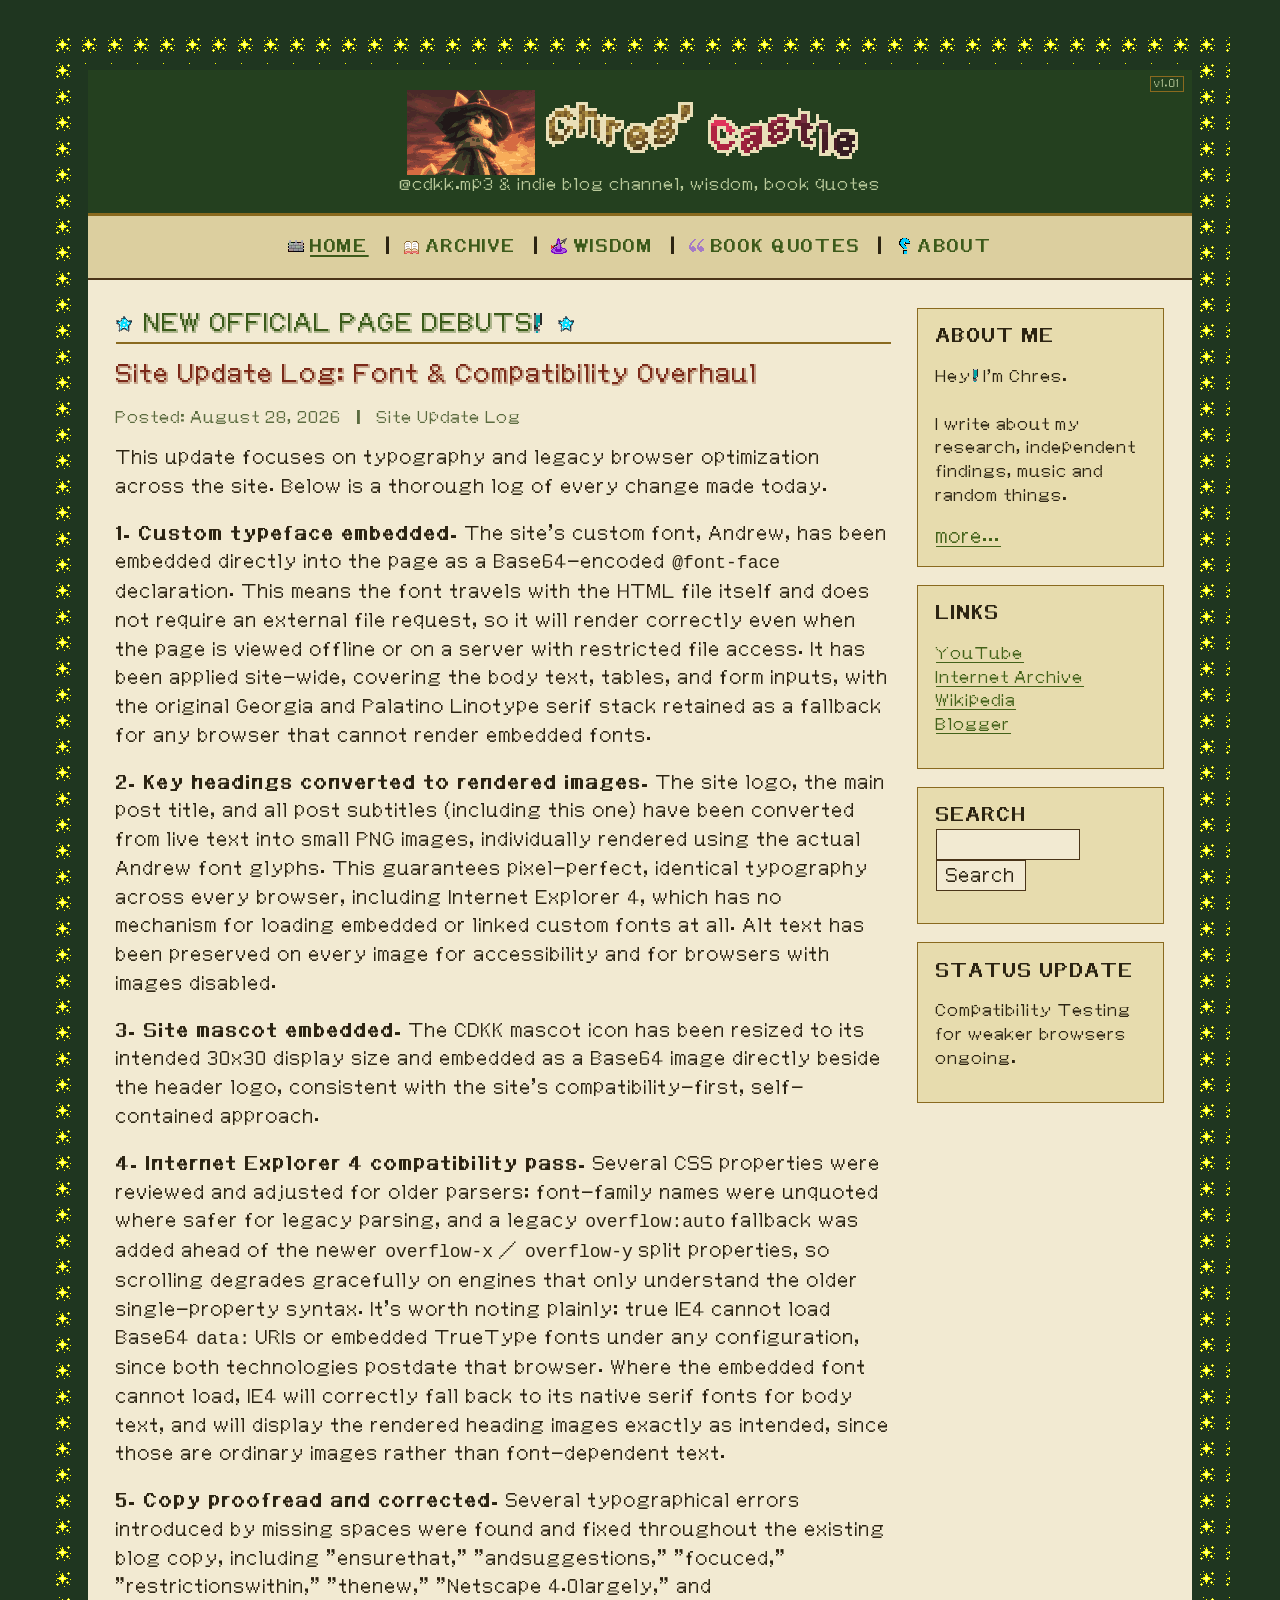
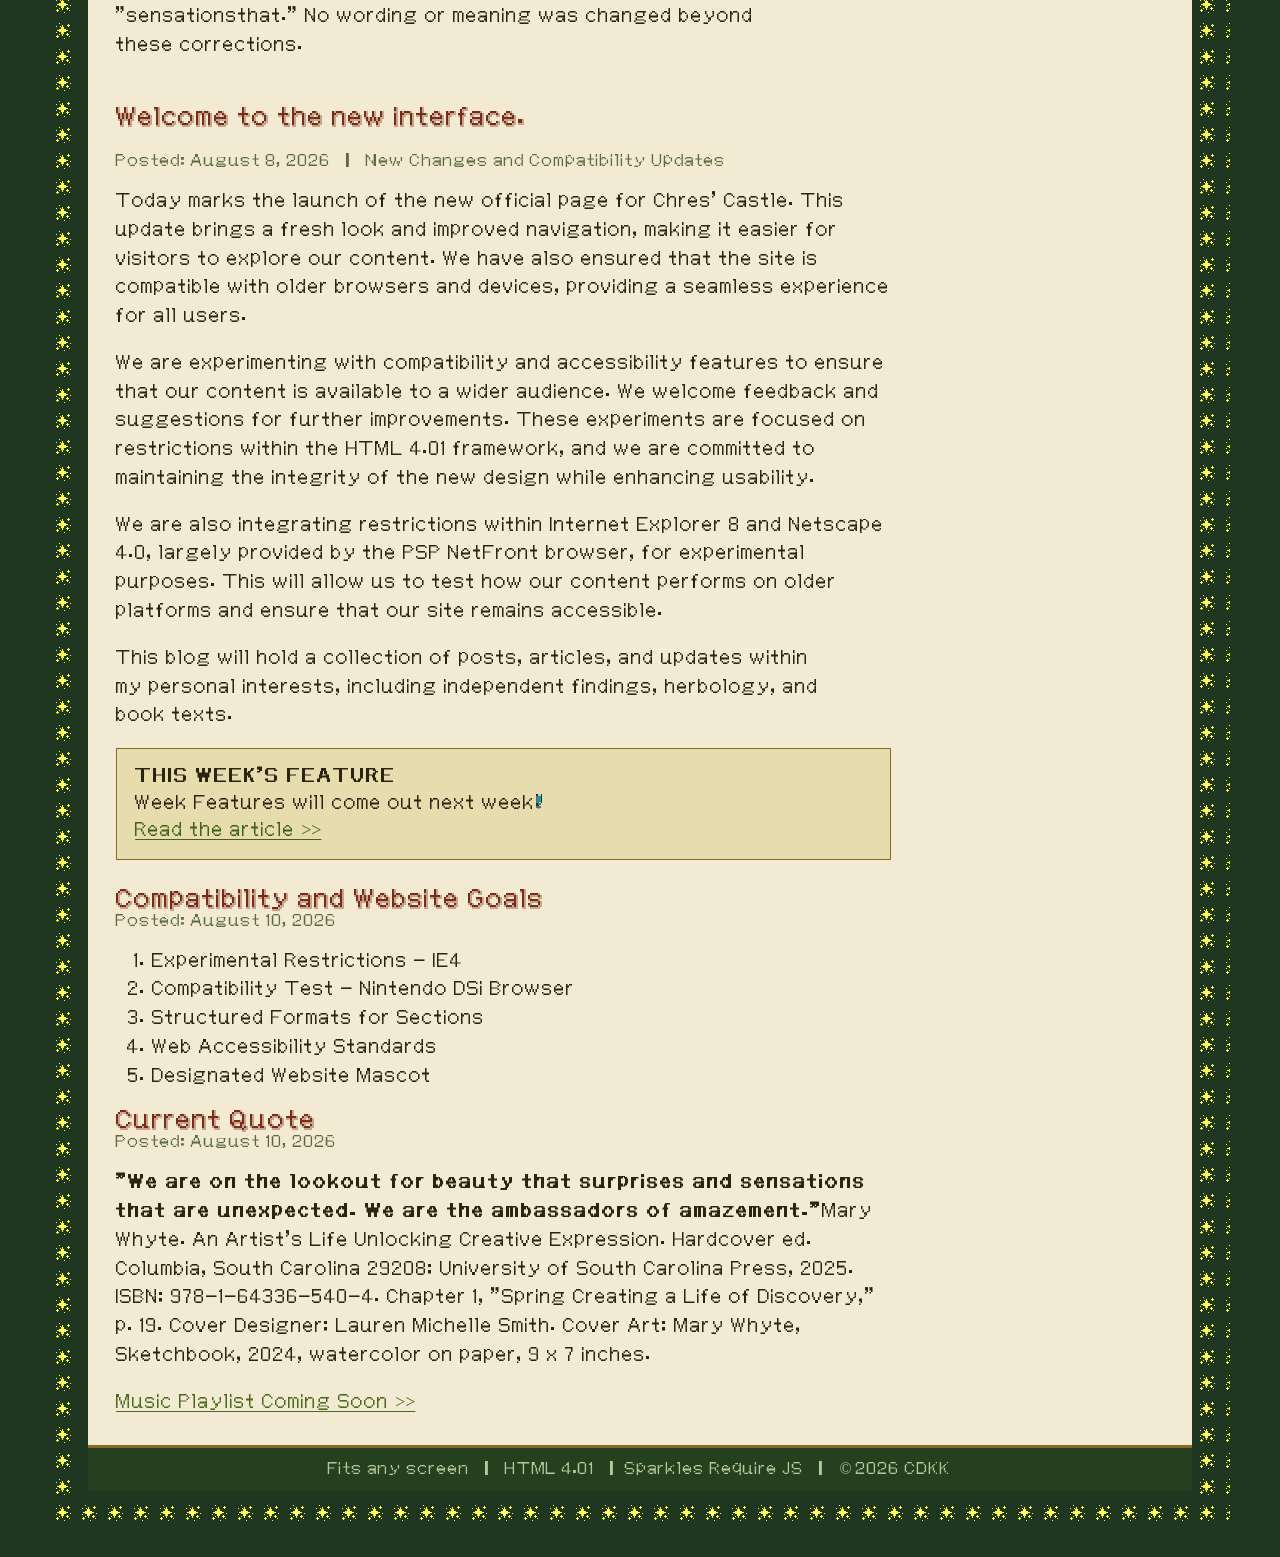
==== commit eb9681bf: "Add files via upload" ====
--- a/index.html
+++ b/index.html
@@ -1,5 +1,5 @@
-<!DOCTYPE html PUBLIC "-//W3C//DTD HTML 4.01 Transitional//EN"><html lang="en"><head><meta http-equiv="Content-Type" content="text/html; charset=UTF-8"><meta http-equiv="X-UA-Compatible" content="IE=edge"><meta name="viewport" content="width=device-width, initial-scale=1, viewport-fit=cover"><meta name="description" content="Chres' Castle: a personal indie blog with independent research, herbology notes, book quotes, wisdom and @cdkk.mp3 music updates."><meta name="theme-color" content="#1f3620"><meta name="color-scheme" content="light"><meta name="author" content="Chres (CDKK)"><meta name="robots" content="index,follow"><meta name="referrer" content="strict-origin-when-cross-origin"><meta name="format-detection" content="telephone=no"><meta name="apple-mobile-web-app-title" content="Chres' Castle"><meta property="og:title" content="Chres' Castle — Indie Blog, Wisdom &amp; Book Quotes"><meta property="og:description" content="Chres' Castle: a personal indie blog with independent research, herbology notes, book quotes, wisdom and @cdkk.mp3 music updates."><meta property="og:type" content="website"><meta property="og:site_name" content="Chres' Castle"><meta name="twitter:card" content="summary"><link rel="icon" type="image/png" sizes="32x32" href="favicon.png"><link rel="apple-touch-icon" href="apple-touch-icon.png"><link rel="canonical" href="https://chrisdiekunstkatze.com/"><meta property="og:url" content="https://chrisdiekunstkatze.com/"><title>Chres' Castle — Indie Blog, Wisdom &amp; Book Quotes</title><style type="text/css">@font-face{font-family:Andrew;src:url([data-uri]) format('truetype');font-display:swap;font-weight:normal;font-style:normal}body{background-color:#1f3620;color:#2c2412;font-family:Andrew,Georgia,"Palatino Linotype","Book Antiqua",serif;font-size:9pt;margin:0;padding:20px 0;cursor:url([data-uri]) 0 0,auto}a{color:#4a6b1f;text-decoration:underline;cursor:url([data-uri]) 0 0,pointer}a:hover{color:#8a5a1f}table{font-family:Andrew,Georgia,"Palatino Linotype","Book Antiqua",serif;font-size:9pt}.site{width:468px;height:260px;overflow:auto;overflow-x:hidden;overflow-y:auto;background-color:#f2ead2;border:6px solid #1f3620}.top{background-color:#24401f;color:#e9dfb8;padding:10pt 8pt;border-bottom:3px solid #8a6a1f;text-align:center}.logo{font-family:Andrew,"Palatino Linotype","Book Antiqua",Georgia,serif;font-size:20pt;font-weight:bold;letter-spacing:1pt;color:#d8b85a}.tagline{font-size:8pt;font-style:italic;color:#b9c99a;margin-top:2pt}.ver{font-family:Andrew,"Palatino Linotype","Book Antiqua",Georgia,serif;font-size:8pt;font-weight:normal;font-style:normal;letter-spacing:0;color:#b9c99a;border:1px solid #8a6a1f;padding:0 3px;margin-left:4pt;vertical-align:middle;white-space:nowrap}.menu{background-color:#dccf9f;border-bottom:2px solid #4a3418;padding:5pt;text-align:center}.menu a{font-weight:bold;text-decoration:none;margin-left:5pt;margin-right:5pt;color:#3c5a1a;text-transform:uppercase;font-size:8pt;letter-spacing:0.5pt}.menu a:hover{color:#8a3324}.main{padding:8pt}.title{color:#3c5a1a;font-family:Andrew,"Palatino Linotype","Book Antiqua",Georgia,serif;font-size:15pt;font-weight:bold;border-bottom:2px solid #8a6a1f;padding-bottom:4pt;margin-bottom:6pt}.posttitle{color:#7a2d1f;font-size:11pt;font-weight:bold;font-family:Andrew,"Palatino Linotype","Book Antiqua",Georgia,serif}.date{color:#5b6b3f;font-size:8pt;font-style:italic}.box{border:1px solid #8a6a1f;background-color:#e7dcae;padding:6pt}.side{width:105px;vertical-align:top;padding-left:8pt}.content{width:325px;vertical-align:top}.small{font-size:8pt}.starframe{background-image:url([data-uri]);background-repeat:repeat;background-color:#1f3620;padding:18px}.footer{background-color:#24401f;border-top:3px solid #8a6a1f;color:#b9c99a;padding:6pt;text-align:center;font-size:8pt}hr{border:none;border-top:1px dashed #8a6a1f;height:0}input{font-family:Andrew,Georgia,"Book Antiqua",serif;font-size:8pt;background-color:#f2ead2;border:1px solid #4a3418;color:#2c2412}
- @media screen and (min-width:481px){:root{--g:clamp(8px,2.5vw,36px)}html{-webkit-text-size-adjust:100%;text-size-adjust:100%}body{font-size:clamp(15px,.35vw + 13.5px,21px);line-height:1.5;padding:var(--g) 0;overflow-x:hidden}table{font-size:inherit}body>table>tbody>tr>td>table{width:calc(100% - 2*var(--g));max-width:1180px}.starframe{padding:var(--g)}.site,body>table>tbody>tr>td>table.site{width:100%;height:auto;overflow:visible;box-sizing:border-box}body>table>tbody>tr>td>table.site{width:calc(100% - 2*var(--g));max-width:1180px}.top{padding:1.1em .8em}.logo{font-size:2.1em;line-height:1.2}.tagline,.small,.date,.footer{font-size:.88em}.menu{padding:.5em .4em;line-height:2}.menu a{font-size:.9em;margin:0;padding:.35em .7em;display:inline-block}.main{padding:clamp(12px,2.2vw,32px)}.title{font-size:1.6em;margin-bottom:.6em}.posttitle{font-size:1.25em;margin-top:.4em}.content{width:auto;overflow-wrap:break-word;word-wrap:break-word}.content p,.content li{line-height:1.6;max-width:46em}.content img{max-width:100%;height:auto}.side{width:26%;min-width:190px;max-width:320px;padding-left:clamp(14px,2vw,32px)}.box{padding:.8em 1em;line-height:1.5}input{font-size:1em;padding:.3em .5em;max-width:100%;box-sizing:border-box}input[type=text]{width:100%}input[type=submit]{cursor:pointer}.footer{padding:.8em}}@media screen and (min-width:1600px){body{font-size:clamp(21px,.5vw + 14px,26px)}body>table>tbody>tr>td>table,body>table>tbody>tr>td>table.site{max-width:1500px}.top img,.title img,.posttitle img{zoom:2;image-rendering:pixelated}}@media screen and (max-width:479px),screen and (min-width:481px) and (max-width:640px){:root{--g:8px}html{-webkit-text-size-adjust:100%;text-size-adjust:100%}body{font-size:16px;line-height:1.5;padding:var(--g) 0;overflow-x:hidden}table{font-size:inherit}body>table>tbody>tr>td>table{width:calc(100% - 2*var(--g));max-width:none}.starframe{padding:var(--g)}.site,body>table>tbody>tr>td>table.site{width:100%;height:auto;overflow:visible;box-sizing:border-box}body>table>tbody>tr>td>table.site{width:calc(100% - 2*var(--g))}.top{padding:.9em .6em}.tagline,.small,.date,.footer{font-size:.88em}.menu{line-height:2}.menu a{font-size:.9em;display:inline-block}.main{padding:12px}.title{font-size:1.4em}.posttitle{font-size:1.2em}.content{overflow-wrap:break-word;word-wrap:break-word}.content img,.top img{max-width:100%;height:auto}.box{padding:.8em 1em}input{font-size:16px;padding:.3em .5em;max-width:100%;box-sizing:border-box}input[type=text]{width:100%}.main table,.main tbody,.main tr,.main td{display:block;width:auto}.content,.side{width:auto;min-width:0;max-width:none}.side{padding-left:0;margin-top:1.5em}.logo{font-size:1.7em}.menu a{padding:.5em .55em}.box,.menu,.footer{overflow-wrap:break-word}}@media screen and (min-resolution:1.5dppx){.top img,.title img,.posttitle img{image-rendering:pixelated}}@media (prefers-reduced-motion:reduce){.cursor-sparkle{display:none!important}}@media (hover:none){.cursor-sparkle{display:none!important}}html{background:#1f3620;scroll-behavior:smooth;scroll-padding-top:12px;scrollbar-color:#8a6a1f #1f3620;-webkit-tap-highlight-color:rgba(138,106,31,.25)}@media (prefers-reduced-motion:reduce){html{scroll-behavior:auto}a{transition:none!important}}::selection{background:#d8b85a;color:#1f3620}body{min-height:100vh;min-height:100dvh;padding-left:env(safe-area-inset-left,0px);padding-right:env(safe-area-inset-right,0px);padding-bottom:calc(var(--g,0px) + env(safe-area-inset-bottom,0px))}.skip{position:absolute;left:8px;top:-80px;z-index:10000;background:#1f3620;color:#f2ead2;padding:.6em 1em;border:2px solid #d8b85a;text-decoration:none;transition:top .15s}.skip:focus{top:8px}a:focus-visible,input:focus-visible,button:focus-visible{outline:3px solid #7a2d1f;outline-offset:2px}#content:focus{outline:none}a{text-underline-offset:.18em;text-decoration-thickness:1px;transition:color .15s;touch-action:manipulation}a:hover{text-decoration-thickness:2px}a:active{color:#7a2d1f}.box a{color:#436219}.menu a[aria-current=page]{text-decoration:underline;text-decoration-thickness:2px}.content{hyphens:auto;overflow-wrap:anywhere}.content p{text-wrap:pretty}.title,.posttitle{text-wrap:balance}img{border:0;height:auto}.top img,.title img,.posttitle img,.content img{image-rendering:crisp-edges;image-rendering:pixelated}.content ol{padding-inline-start:2em}input,button{accent-color:#4a6b1f}input[type=submit]{touch-action:manipulation}@media (pointer:coarse){.menu a{min-height:44px;line-height:44px;padding-top:0;padding-bottom:0}.side a{display:inline-block;padding:.35em 0}input[type=submit]{min-height:44px;padding:0 1.2em}input[type=search],input[type=text]{min-height:44px}}@media (max-width:360px){.menu a{padding:.4em .35em}.logo{font-size:1.4em}.main{padding:8px}}@media (orientation:landscape) and (max-height:500px){body{padding-top:4px}.top{padding:.5em}}@media (prefers-contrast:more){.box{border-width:2px}.date{color:#3a4527}a{color:#2c4a0c}}@media (forced-colors:active){.box,.site{border:2px solid CanvasText}.cursor-sparkle{display:none}}#sparkle-layer{position:fixed;left:0;top:0;width:100%;height:100%;pointer-events:none;z-index:9999;overflow:hidden;contain:strict;--k:1.5}@media (min-width:1600px){#sparkle-layer{--k:2.25}}.cursor-sparkle{position:absolute;left:0;top:0;width:calc(16px * var(--k,1));height:calc(16px * var(--k,1));image-rendering:pixelated;animation:sparkle-pop2 var(--d,700ms) ease-out forwards;contain:layout paint style}@keyframes sparkle-pop2{0%{opacity:1;transform:translate3d(var(--x),var(--y),0) translate(-50%,-50%) scale(calc(var(--s) * .4)) rotate(0deg)}30%{opacity:1;transform:translate3d(var(--x),var(--y),0) translate(-50%,-50%) scale(calc(var(--s) * 1.1)) rotate(45deg)}100%{opacity:0;transform:translate3d(var(--x),calc(var(--y) - 24px),0) translate(-50%,-50%) scale(calc(var(--s) * .6)) rotate(90deg)}}@media print{@page{margin:1.5cm}body{background:#fff!important;color:#000;font-size:11pt;padding:0}html{background:#fff}.starframe{background:none!important;padding:0}.site{border:0;width:auto!important}.menu,.side,.skip,#sparkle-layer,.footer{display:none!important}.content a[href^=http]:after{content:" (" attr(href) ")";font-size:.85em}}/*cursor art: indexed PNGs, see NOTES in head*/@media (pointer:fine){:root{--c1:url([data-uri]);--c2:url([data-uri])}body{cursor:var(--c1) 0 0,auto;cursor:-webkit-image-set(var(--c1) 1x,var(--c2) 2x) 0 0,auto;cursor:image-set(var(--c1) 1x,var(--c2) 2x) 0 0,auto}a,.menu a,input[type=submit],button,label{cursor:var(--c1) 0 0,pointer;cursor:-webkit-image-set(var(--c1) 1x,var(--c2) 2x) 0 0,pointer;cursor:image-set(var(--c1) 1x,var(--c2) 2x) 0 0,pointer}input[type=text],input[type=search]{cursor:text}}@media (pointer:fine) and (min-width:1600px){:root{--c1:url([data-uri]);--c2:url([data-uri])}}@media screen and (max-width:479px),screen and (min-width:481px) and (max-width:640px){body{font-size:17px}table{font-size:inherit;line-height:inherit}.content,.side,.box{line-height:1.5}.content p,.content li{line-height:1.5;margin:0 0 1em}.content li{margin-bottom:.45em}.date{font-size:15px;line-height:1.4;margin:.25em 0 .8em;color:#46552c}.small,.tagline,.footer{font-size:15px;line-height:1.5}.tagline{padding:0 .3em}.title:has(img){display:flex;align-items:center;justify-content:center;gap:8px}.title img:first-child,.title img:last-child{flex:0 0 16px;width:16px}.title img:nth-child(2){flex:0 1 auto;min-width:0;max-width:100%}.posttitle{margin:1.3em 0 .1em;line-height:1.3}.title img,.posttitle img{image-rendering:auto}.menu{font-size:0;line-height:0;padding:8px 6px}.menu a{display:inline-flex;align-items:center;justify-content:center;font-size:15px;line-height:1.2;margin:3px;padding:.5em 1em;min-height:44px;box-sizing:border-box;border:1px solid rgba(0,0,0,.3);background:rgba(255,255,255,.4)}.menu a[aria-current=page]{background:#24401f;color:#f2ead2;text-decoration:none}.main{padding:14px}.box{padding:14px 16px}.box b{display:block;margin-bottom:.4em;letter-spacing:.5px}.side .small a{display:inline-block;padding:.45em 0}code{font-family:inherit;font-size:.95em;background:rgba(0,0,0,.07);padding:0 .25em;overflow-wrap:anywhere}.footer{padding:14px 12px}}</style><!--
+<!DOCTYPE html PUBLIC "-//W3C//DTD HTML 4.01 Transitional//EN"><html lang="en"><head><meta http-equiv="Content-Type" content="text/html; charset=UTF-8"><meta http-equiv="X-UA-Compatible" content="IE=edge"><meta name="viewport" content="width=device-width, initial-scale=1, viewport-fit=cover"><meta name="description" content="Chres' Castle: a personal indie blog with independent research, herbology notes, book quotes, wisdom and @cdkk.mp3 music updates."><meta name="theme-color" content="#1f3620"><meta name="color-scheme" content="light"><meta name="author" content="Chres (CDKK)"><meta name="robots" content="index,follow"><meta name="referrer" content="strict-origin-when-cross-origin"><meta name="format-detection" content="telephone=no"><meta name="apple-mobile-web-app-title" content="Chres' Castle"><meta property="og:title" content="Chres' Castle — Indie Blog, Wisdom &amp; Book Quotes"><meta property="og:description" content="Chres' Castle: a personal indie blog with independent research, herbology notes, book quotes, wisdom and @cdkk.mp3 music updates."><meta property="og:type" content="website"><meta property="og:site_name" content="Chres' Castle"><meta name="twitter:card" content="summary"><link rel="icon" type="image/png" sizes="32x32" href="favicon.png"><link rel="apple-touch-icon" href="apple-touch-icon.png"><link rel="canonical" href="https://chrisdiekunstkatze.com/"><meta property="og:url" content="https://chrisdiekunstkatze.com/"><title>Chres' Castle — Indie Blog, Wisdom &amp; Book Quotes</title><style type="text/css">@font-face{font-family:Andrew;src:url([data-uri]) format('truetype');font-display:swap;font-weight:normal;font-style:normal}@font-face{font-family:Andrew;src:url([data-uri]) format('truetype');font-display:swap;font-weight:bold;font-style:normal}img.ico{height:.85em!important;width:auto!important;max-width:none!important;vertical-align:baseline!important;border:0;image-rendering:pixelated;image-rendering:crisp-edges;margin:0 .06em}body,table,input,.tagline,.date{font-synthesis:none}.menu a img.mi{width:16px!important;height:16px!important;max-width:none!important;border:0;vertical-align:middle;margin:-2px .4em 0 0;image-rendering:pixelated;image-rendering:crisp-edges}@media (min-width:1600px){.menu a img.mi{width:32px!important;height:32px!important}}.top{position:relative}.top .ver{position:absolute;top:6px;right:8px;margin:0;vertical-align:baseline;line-height:1.3}body{background-color:#1f3620;color:#2c2412;font-family:Andrew,Georgia,"Palatino Linotype","Book Antiqua",serif;font-size:9pt;margin:0;padding:20px 0;cursor:url([data-uri]) 0 0,auto}a{color:#4a6b1f;text-decoration:underline;cursor:url([data-uri]) 0 0,pointer}a:hover{color:#8a5a1f}table{font-family:Andrew,Georgia,"Palatino Linotype","Book Antiqua",serif;font-size:9pt}.site{width:468px;height:260px;overflow:auto;overflow-x:hidden;overflow-y:auto;background-color:#f2ead2;border:6px solid #1f3620}.top{background-color:#24401f;color:#e9dfb8;padding:10pt 8pt;border-bottom:3px solid #8a6a1f;text-align:center}.logo{font-family:Andrew,"Palatino Linotype","Book Antiqua",Georgia,serif;font-size:20pt;font-weight:bold;letter-spacing:1pt;color:#d8b85a}.tagline{font-size:8pt;font-style:italic;color:#b9c99a;margin-top:2pt}.ver{font-family:Andrew,"Palatino Linotype","Book Antiqua",Georgia,serif;font-size:8pt;font-weight:normal;font-style:normal;letter-spacing:0;color:#b9c99a;border:1px solid #8a6a1f;padding:0 3px;margin-left:4pt;vertical-align:middle;white-space:nowrap}.menu{background-color:#dccf9f;border-bottom:2px solid #4a3418;padding:5pt;text-align:center}.menu a{font-weight:bold;text-decoration:none;margin-left:5pt;margin-right:5pt;color:#3c5a1a;text-transform:uppercase;font-size:8pt;letter-spacing:0.5pt}.menu a:hover{color:#8a3324}.main{padding:8pt}.title{color:#3c5a1a;font-family:Andrew,"Palatino Linotype","Book Antiqua",Georgia,serif;font-size:15pt;font-weight:bold;border-bottom:2px solid #8a6a1f;padding-bottom:4pt;margin-bottom:6pt}.posttitle{color:#7a2d1f;font-size:11pt;font-weight:bold;font-family:Andrew,"Palatino Linotype","Book Antiqua",Georgia,serif}.date{color:#5b6b3f;font-size:8pt;font-style:italic}.box{border:1px solid #8a6a1f;background-color:#e7dcae;padding:6pt}.side{width:105px;vertical-align:top;padding-left:8pt}.content{width:325px;vertical-align:top}.small{font-size:8pt}.starframe{background-image:url([data-uri]);background-repeat:repeat;background-color:#1f3620;padding:18px}.footer{background-color:#24401f;border-top:3px solid #8a6a1f;color:#b9c99a;padding:6pt;text-align:center;font-size:8pt}hr{border:none;border-top:1px dashed #8a6a1f;height:0}input{font-family:Andrew,Georgia,"Book Antiqua",serif;font-size:8pt;background-color:#f2ead2;border:1px solid #4a3418;color:#2c2412}
+ @media screen and (min-width:481px){:root{--g:clamp(8px,2.5vw,36px)}html{-webkit-text-size-adjust:100%;text-size-adjust:100%}body{font-size:clamp(15px,.35vw + 13.5px,21px);line-height:1.5;padding:var(--g) 0;overflow-x:hidden}table{font-size:inherit}body>table>tbody>tr>td>table{width:calc(100% - 2*var(--g));max-width:1180px}.starframe{padding:var(--g)}.site,body>table>tbody>tr>td>table.site{width:100%;height:auto;overflow:visible;box-sizing:border-box}body>table>tbody>tr>td>table.site{width:calc(100% - 2*var(--g));max-width:1180px}.top{padding:1.1em .8em}.logo{font-size:2.1em;line-height:1.2}.tagline,.small,.date,.footer{font-size:.88em}.menu{padding:.5em .4em;line-height:2}.menu a{font-size:.9em;margin:0;padding:.35em .7em;display:inline-block}.main{padding:clamp(12px,2.2vw,32px)}.title{font-size:1.6em;margin-bottom:.6em}.posttitle{font-size:1.25em;margin-top:.4em}.content{width:auto;overflow-wrap:break-word;word-wrap:break-word}.content p,.content li{line-height:1.6;max-width:46em}.content img{max-width:100%;height:auto}.side{width:26%;min-width:190px;max-width:320px;padding-left:clamp(14px,2vw,32px)}.box{padding:.8em 1em;line-height:1.5}input{font-size:1em;padding:.3em .5em;max-width:100%;box-sizing:border-box}input[type=text]{width:100%}input[type=submit]{cursor:pointer}.footer{padding:.8em}}@media screen and (min-width:1600px){body{font-size:clamp(21px,.5vw + 14px,26px)}body>table>tbody>tr>td>table,body>table>tbody>tr>td>table.site{max-width:1500px}.top img,.title img,.posttitle img{zoom:2;image-rendering:pixelated}}@media screen and (max-width:479px),screen and (min-width:481px) and (max-width:640px){:root{--g:8px}html{-webkit-text-size-adjust:100%;text-size-adjust:100%}body{font-size:16px;line-height:1.5;padding:var(--g) 0;overflow-x:hidden}table{font-size:inherit}body>table>tbody>tr>td>table{width:calc(100% - 2*var(--g));max-width:none}.starframe{padding:var(--g)}.site,body>table>tbody>tr>td>table.site{width:100%;height:auto;overflow:visible;box-sizing:border-box}body>table>tbody>tr>td>table.site{width:calc(100% - 2*var(--g))}.top{padding:.9em .6em}.tagline,.small,.date,.footer{font-size:.88em}.menu{line-height:2}.menu a{font-size:.9em;display:inline-block}.main{padding:12px}.title{font-size:1.4em}.posttitle{font-size:1.2em}.content{overflow-wrap:break-word;word-wrap:break-word}.content img,.top img{max-width:100%;height:auto}.box{padding:.8em 1em}input{font-size:16px;padding:.3em .5em;max-width:100%;box-sizing:border-box}input[type=text]{width:100%}.main table,.main tbody,.main tr,.main td{display:block;width:auto}.content,.side{width:auto;min-width:0;max-width:none}.side{padding-left:0;margin-top:1.5em}.logo{font-size:1.7em}.menu a{padding:.5em .55em}.box,.menu,.footer{overflow-wrap:break-word}}@media screen and (min-resolution:1.5dppx){.top img,.title img,.posttitle img{image-rendering:pixelated}}@media (prefers-reduced-motion:reduce){.cursor-sparkle{display:none!important}}@media (hover:none){.cursor-sparkle{display:none!important}}html{background:#1f3620;scroll-behavior:smooth;scroll-padding-top:12px;scrollbar-color:#8a6a1f #1f3620;-webkit-tap-highlight-color:rgba(138,106,31,.25)}@media (prefers-reduced-motion:reduce){html{scroll-behavior:auto}a{transition:none!important}}::selection{background:#d8b85a;color:#1f3620}body{min-height:100vh;min-height:100dvh;padding-left:env(safe-area-inset-left,0px);padding-right:env(safe-area-inset-right,0px);padding-bottom:calc(var(--g,0px) + env(safe-area-inset-bottom,0px))}.skip{position:absolute;left:8px;top:-80px;z-index:10000;background:#1f3620;color:#f2ead2;padding:.6em 1em;border:2px solid #d8b85a;text-decoration:none;transition:top .15s}.skip:focus{top:8px}a:focus-visible,input:focus-visible,button:focus-visible{outline:3px solid #7a2d1f;outline-offset:2px}#content:focus{outline:none}a{text-underline-offset:.18em;text-decoration-thickness:1px;transition:color .15s;touch-action:manipulation}a:hover{text-decoration-thickness:2px}a:active{color:#7a2d1f}.box a{color:#436219}.menu a[aria-current=page]{text-decoration:underline;text-decoration-thickness:2px}.content{hyphens:auto;overflow-wrap:anywhere}.content p{text-wrap:pretty}.title,.posttitle{text-wrap:balance}img{border:0;height:auto}.top img,.title img,.posttitle img,.content img{image-rendering:crisp-edges;image-rendering:pixelated}.content ol{padding-inline-start:2em}input,button{accent-color:#4a6b1f}input[type=submit]{touch-action:manipulation}@media (pointer:coarse){.menu a{min-height:44px;line-height:44px;padding-top:0;padding-bottom:0}.side a{display:inline-block;padding:.35em 0}input[type=submit]{min-height:44px;padding:0 1.2em}input[type=search],input[type=text]{min-height:44px}}@media (max-width:360px){.menu a{padding:.4em .35em}.logo{font-size:1.4em}.main{padding:8px}}@media (orientation:landscape) and (max-height:500px){body{padding-top:4px}.top{padding:.5em}}@media (prefers-contrast:more){.box{border-width:2px}.date{color:#3a4527}a{color:#2c4a0c}}@media (forced-colors:active){.box,.site{border:2px solid CanvasText}.cursor-sparkle{display:none}}#sparkle-layer{position:fixed;left:0;top:0;width:100%;height:100%;pointer-events:none;z-index:9999;overflow:hidden;contain:strict;--k:1.5}@media (min-width:1600px){#sparkle-layer{--k:2.25}}.cursor-sparkle{position:absolute;left:0;top:0;width:calc(16px * var(--k,1));height:calc(16px * var(--k,1));image-rendering:pixelated;animation:sparkle-pop2 var(--d,700ms) ease-out forwards;contain:layout paint style}@keyframes sparkle-pop2{0%{opacity:1;transform:translate3d(var(--x),var(--y),0) translate(-50%,-50%) scale(calc(var(--s) * .4)) rotate(0deg)}30%{opacity:1;transform:translate3d(var(--x),var(--y),0) translate(-50%,-50%) scale(calc(var(--s) * 1.1)) rotate(45deg)}100%{opacity:0;transform:translate3d(var(--x),calc(var(--y) - 24px),0) translate(-50%,-50%) scale(calc(var(--s) * .6)) rotate(90deg)}}@media print{@page{margin:1.5cm}body{background:#fff!important;color:#000;font-size:11pt;padding:0}html{background:#fff}.starframe{background:none!important;padding:0}.site{border:0;width:auto!important}.menu,.side,.skip,#sparkle-layer,.footer{display:none!important}.content a[href^=http]:after{content:" (" attr(href) ")";font-size:.85em}}/*cursor art: indexed PNGs, see NOTES in head*/@media (pointer:fine){:root{--c1:url([data-uri]);--c2:url([data-uri])}body{cursor:var(--c1) 0 0,auto;cursor:-webkit-image-set(var(--c1) 1x,var(--c2) 2x) 0 0,auto;cursor:image-set(var(--c1) 1x,var(--c2) 2x) 0 0,auto}a,.menu a,input[type=submit],button,label{cursor:var(--c1) 0 0,pointer;cursor:-webkit-image-set(var(--c1) 1x,var(--c2) 2x) 0 0,pointer;cursor:image-set(var(--c1) 1x,var(--c2) 2x) 0 0,pointer}input[type=text],input[type=search]{cursor:text}}@media (pointer:fine) and (min-width:1600px){:root{--c1:url([data-uri]);--c2:url([data-uri])}}@media screen and (max-width:479px),screen and (min-width:481px) and (max-width:640px){body{font-size:17px}table{font-size:inherit;line-height:inherit}.content,.side,.box{line-height:1.5}.content p,.content li{line-height:1.5;margin:0 0 1em}.content li{margin-bottom:.45em}.date{font-size:15px;line-height:1.4;margin:.25em 0 .8em;color:#46552c}.small,.tagline,.footer{font-size:15px;line-height:1.5}.tagline{padding:0 .3em}.title:has(img){display:flex;align-items:center;justify-content:center;gap:8px}.title img:first-child,.title img:last-child{flex:0 0 16px;width:16px}.title img:nth-child(2){flex:0 1 auto;min-width:0;max-width:100%}.posttitle{margin:1.3em 0 .1em;line-height:1.3}.title img,.posttitle img{image-rendering:auto}.menu{font-size:0;line-height:0;padding:8px 6px}.menu a{display:inline-flex;align-items:center;justify-content:center;font-size:15px;line-height:1.2;margin:3px;padding:.5em 1em;min-height:44px;box-sizing:border-box;border:1px solid rgba(0,0,0,.3);background:rgba(255,255,255,.4)}.menu a[aria-current=page]{background:#24401f;color:#f2ead2;text-decoration:none}.main{padding:14px}.box{padding:14px 16px}.box b{display:block;margin-bottom:.4em;letter-spacing:.5px}.side .small a{display:inline-block;padding:.45em 0}code{font-family:inherit;font-size:.95em;background:rgba(0,0,0,.07);padding:0 .25em;overflow-wrap:anywhere}.footer{padding:14px 12px}}</style><!--
 NOTES: INDEXED-COLOR GRAPHICS (palette + indices)
 Technique source: SnesLab, Graphics Format (https://sneslab.net/wiki/Graphics_Format), text under CC BY 4.0.
 Its diagrams are by georgjz (Machine Code Construction Yard); none are reused on this site.
@@ -37,7 +37,7 @@
 NOT IMAGES: the Andrew font is embedded as base64 TrueType, so palette indexing does not apply to it.
 Subsetting it to the glyphs the site uses would be the next saving.
 -->
-</head><body><a class="skip" href="#content">Skip to main content</a><table role="presentation" width="100%" border="0" cellpadding="0" cellspacing="0"><tbody><tr><td align="center" valign="top"><table role="presentation" border="0" cellpadding="0" cellspacing="0"><tbody><tr><td class="starframe"><table role="presentation" class="site" border="0" cellpadding="0" cellspacing="0"><tbody><tr><td class="top"><div class="logo"><img decoding="async" src="[data-uri]" width="30" height="30" alt="Chres' Castle mascot" fetchpriority="high" style="vertical-align:middle;margin-right:4pt" data-snes="s5ac06ba"><img decoding="async" src="[data-uri]" width="200" height="33" alt="Chres' Castle" style="vertical-align:middle" data-snes="s651ba0c"> <span class="ver" title="Version 1.01">v1.01</span></div><div class="tagline">@cdkk.mp3 &amp; indie blog channel, wisdom, book quotes</div></td></tr><tr><td class="menu" role="navigation" aria-label="Main menu"><a href="https://chrisdiekunstkatze.com/index.html" aria-current="page">HOME</a> |<a href="https://chrisdiekunstkatze.com/archive.html">ARCHIVE</a> |<a href="https://chrisdiekunstkatze.com/games.html">WISDOM</a> |<a href="https://chrisdiekunstkatze.com/music.html">BOOK QUOTES</a> |<a href="https://chrisdiekunstkatze.com/about.html">ABOUT</a></td></tr><tr><td class="main"><table role="presentation" width="100%" border="0" cellpadding="0" cellspacing="0"><tbody><tr><td class="content" id="content" tabindex="-1" role="main"><div class="title" role="heading" aria-level="1"><img decoding="async" src="[data-uri]" width="16" height="16" alt="" style="vertical-align:middle" data-snes="s24c1a8c"> <img decoding="async" src="[data-uri]" width="315" height="26" alt="NEW OFFICIAL PAGE DEBUTS!" style="vertical-align:middle" data-snes="scd3ff4d"> <img decoding="async" src="[data-uri]" width="16" height="16" alt="" style="vertical-align:middle" data-snes="s24c1a8c"></div><p class="posttitle" role="heading" aria-level="2"><img decoding="async" src="[data-uri]" width="385" height="26" alt="Site Update Log: Font &amp; Compatibility Overhaul" style="vertical-align:middle" data-snes="s7deb624"></p><div class="date">Posted: August 28, 2026 &nbsp; | &nbsp; Site Update Log</div><p>This update focuses on typography and legacy browser optimization across the site. Below is a thorough log of every change made today.</p><p><b>1. Custom typeface embedded.</b> The site's custom font, Andrew, has been embedded directly into the page as a Base64-encoded <code>@font-face</code> declaration. This means the font travels with the HTML file itself and does not require an external file request, so it will render correctly even when the page is viewed offline or on a server with restricted file access. It has been applied site-wide, covering the body text, tables, and form inputs, with the original Georgia and Palatino Linotype serif stack retained as a fallback for any browser that cannot render embedded fonts.</p><p><b>2. Key headings converted to rendered images.</b> The site logo, the main post title, and all post subtitles (including this one) have been converted from live text into small PNG images, individually rendered using the actual Andrew font glyphs. This guarantees pixel-perfect, identical typography across every browser, including Internet Explorer 4, which has no mechanism for loading embedded or linked custom fonts at all. Alt text has been preserved on every image for accessibility and for browsers with images disabled.</p><p><b>3. Site mascot embedded.</b> The CDKK mascot icon has been resized to its intended 30x30 display size and embedded as a Base64 image directly beside the header logo, consistent with the site's compatibility-first, self-contained approach.</p><p><b>4. Internet Explorer 4 compatibility pass.</b> Several CSS properties were reviewed and adjusted for older parsers: font-family names were unquoted where safer for legacy parsing, and a legacy <code>overflow:auto</code> fallback was added ahead of the newer <code>overflow-x</code> / <code>overflow-y</code> split properties, so scrolling degrades gracefully on engines that only understand the older single-property syntax. It's worth noting plainly: true IE4 cannot load Base64 <code>data:</code> URIs or embedded TrueType fonts under any configuration, since both technologies postdate that browser. Where the embedded font cannot load, IE4 will correctly fall back to its native serif fonts for body text, and will display the rendered heading images exactly as intended, since those are ordinary images rather than font-dependent text.</p><p><b>5. Copy proofread and corrected.</b> Several typographical errors introduced by missing spaces were found and fixed throughout the existing blog copy, including "ensurethat," "andsuggestions," "focuced," "restrictionswithin," "thenew," "Netscape 4.0largely," and "sensationsthat." No wording or meaning was changed beyond these corrections.</p><br><p class="posttitle" role="heading" aria-level="2"><img decoding="async" src="[data-uri]" width="251" height="21" alt="Welcome to the new interface." style="vertical-align:middle" data-snes="s94c22f5"></p><div class="date">Posted: August 8, 2026 &nbsp; | &nbsp; New Changes and Compatibility Updates</div><p>Today marks the launch of the new official page for Chres' Castle. This update brings a fresh look and improved navigation, making it easier for visitors to explore our content. We have also ensured that the site is compatible with older browsers and devices, providing a seamless experience for all users.</p><p>We are experimenting with compatibility and accessibility features to ensure that our content is available to a wider audience. We welcome feedback and suggestions for further improvements. These experiments are focused on restrictions within the HTML 4.01 framework, and we are committed to maintaining the integrity of the new design while enhancing usability.</p><p>We are also integrating restrictions within Internet Explorer 8 and Netscape 4.0, largely provided by the PSP NetFront browser, for experimental purposes. This will allow us to test how our content performs on older platforms and ensure that our site remains accessible.</p><p>This blog will hold a collection of posts, articles, and updates within my personal interests, including independent findings, herbology, and book texts.</p><div class="box"><b>THIS WEEK'S FEATURE</b><br>Week Features will come out next week!<br><a href="https://chrisdiekunstkatze.com/psp.html">Read the article &gt;&gt;</a></div><br><div class="posttitle" role="heading" aria-level="2"><img decoding="async" src="[data-uri]" width="254" height="26" alt="Compatibility and Website Goals" style="vertical-align:middle" data-snes="s97ca490"></div><div class="date">Posted: August 10, 2026</div><ol><li>Experimental Restrictions - IE4</li><li>Compatibility Test - Nintendo DSi Browser</li><li>Structured Formats for Sections</li><li>Web Accessibility Standards</li><li>Designated Website Mascot</li></ol><div class="posttitle" role="heading" aria-level="2"><img decoding="async" src="[data-uri]" width="125" height="23" alt="Current Quote" style="vertical-align:middle" data-snes="s0b854f8"></div><div class="date">Posted: August 10, 2026</div><p><b>"We are on the lookout for beauty that surprises and sensations that are unexpected. We are the ambassadors of amazement."</b>Mary Whyte. An Artist's Life Unlocking Creative Expression. Hardcover ed. Columbia, South Carolina 29208: University of South Carolina Press, 2025. ISBN: 978-1-64336-540-4. Chapter 1, "Spring Creating a Life of Discovery," p. 19. Cover Designer: Lauren Michelle Smith. Cover Art: Mary Whyte, Sketchbook, 2024, watercolor on paper, 9 x 7 inches.</p><p><a href="https://chrisdiekunstkatze.com/music.html">Music Playlist Coming Soon &gt;&gt;</a></p></td><td class="side" role="complementary" aria-label="Sidebar"><div class="box"><b>ABOUT ME</b><p class="small">Hey! I'm Chres.<br><br>I write about my research, independent findings, music and random things.</p><a href="https://chrisdiekunstkatze.com/about.html">more...</a></div><br><div class="box"><b>LINKS</b><p class="small"><a href="https://www.youtube.com/" rel="noopener noreferrer">YouTube</a><br><a href="https://archive.org/" rel="noopener noreferrer">Internet Archive</a><br><a href="https://www.wikipedia.org/" rel="noopener noreferrer">Wikipedia</a><br><a href="https://www.blogger.com/" rel="noopener noreferrer">Blogger</a></p></div><br><div class="box"><b>SEARCH</b><form role="search" action="https://chrisdiekunstkatze.com/search.html" method="get"><input type="search" name="q" size="10" aria-label="Search the site" autocomplete="off" enterkeyhint="search"><br><input type="submit" value="Search"></form></div><br><div class="box"><b>STATUS UPDATE</b><p class="small">Compatibility Testing for weaker browsers ongoing.<br></p></div></td></tr></tbody></table></td></tr><tr><td class="footer" role="contentinfo">Fits any screen &nbsp; | &nbsp; HTML 4.01 &nbsp; | &nbsp;Sparkles Require JS &nbsp; | &nbsp; &copy; 2026 CDKK</td></tr></tbody></table></td></tr></tbody></table></td></tr></tbody></table><script type="text/javascript">
+<style type="text/css">@media (pointer:fine){html.ffc,html.ffc *{cursor:none!important}html.ffc input[type=text],html.ffc input[type=search],html.ffc textarea{cursor:text!important}#ffcur{--u:2px;position:fixed;left:0;top:0;width:30px;height:30px;pointer-events:none;z-index:2147483647;display:none;will-change:transform}#ffcur i{display:block;width:100%;height:100%;background:var(--c1) no-repeat 0 0;image-rendering:pixelated}#ffcur.hov i{animation:ffbob .7s step-end infinite}@keyframes ffbob{0%{transform:translate(0,0)}25%{transform:translate(var(--u),var(--u))}50%{transform:translate(calc(var(--u)*2),calc(var(--u)*2))}75%{transform:translate(var(--u),var(--u))}100%{transform:translate(0,0)}}}@media (pointer:fine) and (min-width:1600px){#ffcur{--u:3px;width:45px;height:45px}}@media (prefers-reduced-motion:reduce){#ffcur.hov i{animation:none}}</style></head><body><a class="skip" href="#content">Skip to main content</a><table role="presentation" width="100%" border="0" cellpadding="0" cellspacing="0"><tbody><tr><td align="center" valign="top"><table role="presentation" border="0" cellpadding="0" cellspacing="0"><tbody><tr><td class="starframe"><table role="presentation" class="site" border="0" cellpadding="0" cellspacing="0"><tbody><tr><td class="top"><div class="logo"><img decoding="async" src="[data-uri]" width="128" height="85" alt="Chres' Castle mascot" fetchpriority="high" style="vertical-align:middle;margin-right:4pt" data-snes="se4110f3"><img decoding="async" src="[data-uri]" width="333" height="78" alt="Chres' Castle" style="image-rendering:pixelated;image-rendering:crisp-edges;vertical-align:middle" data-nosnes="1"> <span class="ver" title="Version 1.01">v1.01</span></div><div class="tagline">@cdkk.mp3 &amp; indie blog channel, wisdom, book quotes</div></td></tr><tr><td class="menu" role="navigation" aria-label="Main menu"><a href="https://chrisdiekunstkatze.com/index.html" aria-current="page"><img class="mi" src="[data-uri]" width="16" height="16" alt="" data-nosnes="1">HOME</a> |<a href="https://chrisdiekunstkatze.com/archive.html"><img class="mi" src="[data-uri]" width="16" height="16" alt="" data-nosnes="1">ARCHIVE</a> |<a href="https://chrisdiekunstkatze.com/games.html"><img class="mi" src="[data-uri]" width="16" height="16" alt="" data-snes="sd11dd59">WISDOM</a> |<a href="https://chrisdiekunstkatze.com/music.html"><img class="mi" src="[data-uri]" width="16" height="16" alt="" data-snes="sab0818e">BOOK QUOTES</a> |<a href="https://chrisdiekunstkatze.com/about.html"><img class="mi" src="[data-uri]" width="16" height="16" alt="" data-nosnes="1">ABOUT</a></td></tr><tr><td class="main"><table role="presentation" width="100%" border="0" cellpadding="0" cellspacing="0"><tbody><tr><td class="content" id="content" tabindex="-1" role="main"><div class="title" role="heading" aria-level="1"><img decoding="async" src="[data-uri]" width="16" height="16" alt="" style="vertical-align:middle" data-snes="s24c1a8c"> <img decoding="async" src="[data-uri]" width="402" height="26" alt="NEW OFFICIAL PAGE DEBUTS!" style="vertical-align:middle" data-snes="s41879bf"> <img decoding="async" src="[data-uri]" width="16" height="16" alt="" style="vertical-align:middle" data-snes="s24c1a8c"></div><p class="posttitle" role="heading" aria-level="2"><img decoding="async" src="[data-uri]" width="644" height="26" alt="Site Update Log: Font &amp; Compatibility Overhaul" style="vertical-align:middle" data-snes="s6d24f59"></p><div class="date">Posted: August 28, 2026 &nbsp; | &nbsp; Site Update Log</div><p>This update focuses on typography and legacy browser optimization across the site. Below is a thorough log of every change made today.</p><p><b>1. Custom typeface embedded.</b> The site's custom font, Andrew, has been embedded directly into the page as a Base64-encoded <code>@font-face</code> declaration. This means the font travels with the HTML file itself and does not require an external file request, so it will render correctly even when the page is viewed offline or on a server with restricted file access. It has been applied site-wide, covering the body text, tables, and form inputs, with the original Georgia and Palatino Linotype serif stack retained as a fallback for any browser that cannot render embedded fonts.</p><p><b>2. Key headings converted to rendered images.</b> The site logo, the main post title, and all post subtitles (including this one) have been converted from live text into small PNG images, individually rendered using the actual Andrew font glyphs. This guarantees pixel-perfect, identical typography across every browser, including Internet Explorer 4, which has no mechanism for loading embedded or linked custom fonts at all. Alt text has been preserved on every image for accessibility and for browsers with images disabled.</p><p><b>3. Site mascot embedded.</b> The CDKK mascot icon has been resized to its intended 30x30 display size and embedded as a Base64 image directly beside the header logo, consistent with the site's compatibility-first, self-contained approach.</p><p><b>4. Internet Explorer 4 compatibility pass.</b> Several CSS properties were reviewed and adjusted for older parsers: font-family names were unquoted where safer for legacy parsing, and a legacy <code>overflow:auto</code> fallback was added ahead of the newer <code>overflow-x</code> / <code>overflow-y</code> split properties, so scrolling degrades gracefully on engines that only understand the older single-property syntax. It's worth noting plainly: true IE4 cannot load Base64 <code>data:</code> URIs or embedded TrueType fonts under any configuration, since both technologies postdate that browser. Where the embedded font cannot load, IE4 will correctly fall back to its native serif fonts for body text, and will display the rendered heading images exactly as intended, since those are ordinary images rather than font-dependent text.</p><p><b>5. Copy proofread and corrected.</b> Several typographical errors introduced by missing spaces were found and fixed throughout the existing blog copy, including "ensurethat," "andsuggestions," "focuced," "restrictionswithin," "thenew," "Netscape 4.0largely," and "sensationsthat." No wording or meaning was changed beyond these corrections.</p><br><p class="posttitle" role="heading" aria-level="2"><img decoding="async" src="[data-uri]" width="412" height="26" alt="Welcome to the new interface." style="vertical-align:middle" data-snes="s1744b52"></p><div class="date">Posted: August 8, 2026 &nbsp; | &nbsp; New Changes and Compatibility Updates</div><p>Today marks the launch of the new official page for Chres' Castle. This update brings a fresh look and improved navigation, making it easier for visitors to explore our content. We have also ensured that the site is compatible with older browsers and devices, providing a seamless experience for all users.</p><p>We are experimenting with compatibility and accessibility features to ensure that our content is available to a wider audience. We welcome feedback and suggestions for further improvements. These experiments are focused on restrictions within the HTML 4.01 framework, and we are committed to maintaining the integrity of the new design while enhancing usability.</p><p>We are also integrating restrictions within Internet Explorer 8 and Netscape 4.0, largely provided by the PSP NetFront browser, for experimental purposes. This will allow us to test how our content performs on older platforms and ensure that our site remains accessible.</p><p>This blog will hold a collection of posts, articles, and updates within my personal interests, including independent findings, herbology, and book texts.</p><div class="box"><b>THIS WEEK'S FEATURE</b><br>Week Features will come out next week<img class="ico" src="[data-uri]" alt="!" data-snes="s9a08c69"><br><a href="https://chrisdiekunstkatze.com/psp.html">Read the article &gt;&gt;</a></div><br><div class="posttitle" role="heading" aria-level="2"><img decoding="async" src="[data-uri]" width="430" height="26" alt="Compatibility and Website Goals" style="vertical-align:middle" data-snes="s066800a"></div><div class="date">Posted: August 10, 2026</div><ol><li>Experimental Restrictions - IE4</li><li>Compatibility Test - Nintendo DSi Browser</li><li>Structured Formats for Sections</li><li>Web Accessibility Standards</li><li>Designated Website Mascot</li></ol><div class="posttitle" role="heading" aria-level="2"><img decoding="async" src="[data-uri]" width="202" height="26" alt="Current Quote" style="vertical-align:middle" data-snes="s9d0bf6a"></div><div class="date">Posted: August 10, 2026</div><p><b>"We are on the lookout for beauty that surprises and sensations that are unexpected. We are the ambassadors of amazement."</b>Mary Whyte. An Artist's Life Unlocking Creative Expression. Hardcover ed. Columbia, South Carolina 29208: University of South Carolina Press, 2025. ISBN: 978-1-64336-540-4. Chapter 1, "Spring Creating a Life of Discovery," p. 19. Cover Designer: Lauren Michelle Smith. Cover Art: Mary Whyte, Sketchbook, 2024, watercolor on paper, 9 x 7 inches.</p><p><a href="https://chrisdiekunstkatze.com/music.html">Music Playlist Coming Soon &gt;&gt;</a></p></td><td class="side" role="complementary" aria-label="Sidebar"><div class="box"><b>ABOUT ME</b><p class="small">Hey<img class="ico" src="[data-uri]" alt="!" data-snes="s9a08c69"> I'm Chres.<br><br>I write about my research, independent findings, music and random things.</p><a href="https://chrisdiekunstkatze.com/about.html">more...</a></div><br><div class="box"><b>LINKS</b><p class="small"><a href="https://www.youtube.com/" rel="noopener noreferrer">YouTube</a><br><a href="https://archive.org/" rel="noopener noreferrer">Internet Archive</a><br><a href="https://www.wikipedia.org/" rel="noopener noreferrer">Wikipedia</a><br><a href="https://www.blogger.com/" rel="noopener noreferrer">Blogger</a></p></div><br><div class="box"><b>SEARCH</b><form role="search" action="https://chrisdiekunstkatze.com/search.html" method="get"><input type="search" name="q" size="10" aria-label="Search the site" autocomplete="off" enterkeyhint="search"><br><input type="submit" value="Search"></form></div><br><div class="box"><b>STATUS UPDATE</b><p class="small">Compatibility Testing for weaker browsers ongoing.<br></p></div></td></tr></tbody></table></td></tr><tr><td class="footer" role="contentinfo">Fits any screen &nbsp; | &nbsp; HTML 4.01 &nbsp; | &nbsp;Sparkles Require JS &nbsp; | &nbsp; &copy; 2026 CDKK</td></tr></tbody></table></td></tr></tbody></table></td></tr></tbody></table><script type="text/javascript">
 (function(){"use strict";
 // sparkle art: 16x16 indexed GIF, see NOTES in head
 
@@ -63,4 +63,4 @@
 if(pending||document.hidden||reduce.matches)return;pending=true;requestAnimationFrame(frame);},{passive:true});
 document.addEventListener("visibilitychange",function(){pt=null;ang=null;energy=0;});
 })();
-</script><script type="text/javascript" src="snes.js"></script></body></html>+</script><script type="text/javascript" src="snes.js"></script><script type="text/javascript">(function(){"use strict";if(!(document.addEventListener&&document.createElement&&window.matchMedia&&window.requestAnimationFrame))return;if(!matchMedia("(pointer: fine)").matches)return;var root=document.documentElement;if(!root.classList)return;var el=document.createElement("div"),ic=document.createElement("i");el.id="ffcur";el.setAttribute("aria-hidden","true");el.appendChild(ic);document.body.appendChild(el);var HOT="a,button,label,input[type=submit],input[type=button],[role=button],summary",TXT="input[type=text],input[type=search],input:not([type]),textarea";var x=0,y=0,pend=false,on=false;function up(n,s){while(n&&n.nodeType===1){var m=n.matches||n.msMatchesSelector||n.webkitMatchesSelector;if(m&&m.call(n,s))return n;n=n.parentNode;}return null;}function paint(){pend=false;el.style.transform="translate3d("+x+"px,"+y+"px,0)";}function state(t){var txt=!!up(t,TXT);if(txt){el.style.display="none";root.classList.remove("ffc");}else{root.classList.add("ffc");el.style.display="block";}if(up(t,HOT)){el.classList.add("hov");}else{el.classList.remove("hov");}}document.addEventListener("mousemove",function(e){x=e.clientX;y=e.clientY;if(!on){on=true;state(e.target);}if(!pend){pend=true;requestAnimationFrame(paint);}},{passive:true});document.addEventListener("mouseover",function(e){if(on)state(e.target);});document.addEventListener("mouseout",function(e){if(!e.relatedTarget){el.style.display="none";el.classList.remove("hov");}});})();</script></body></html>
